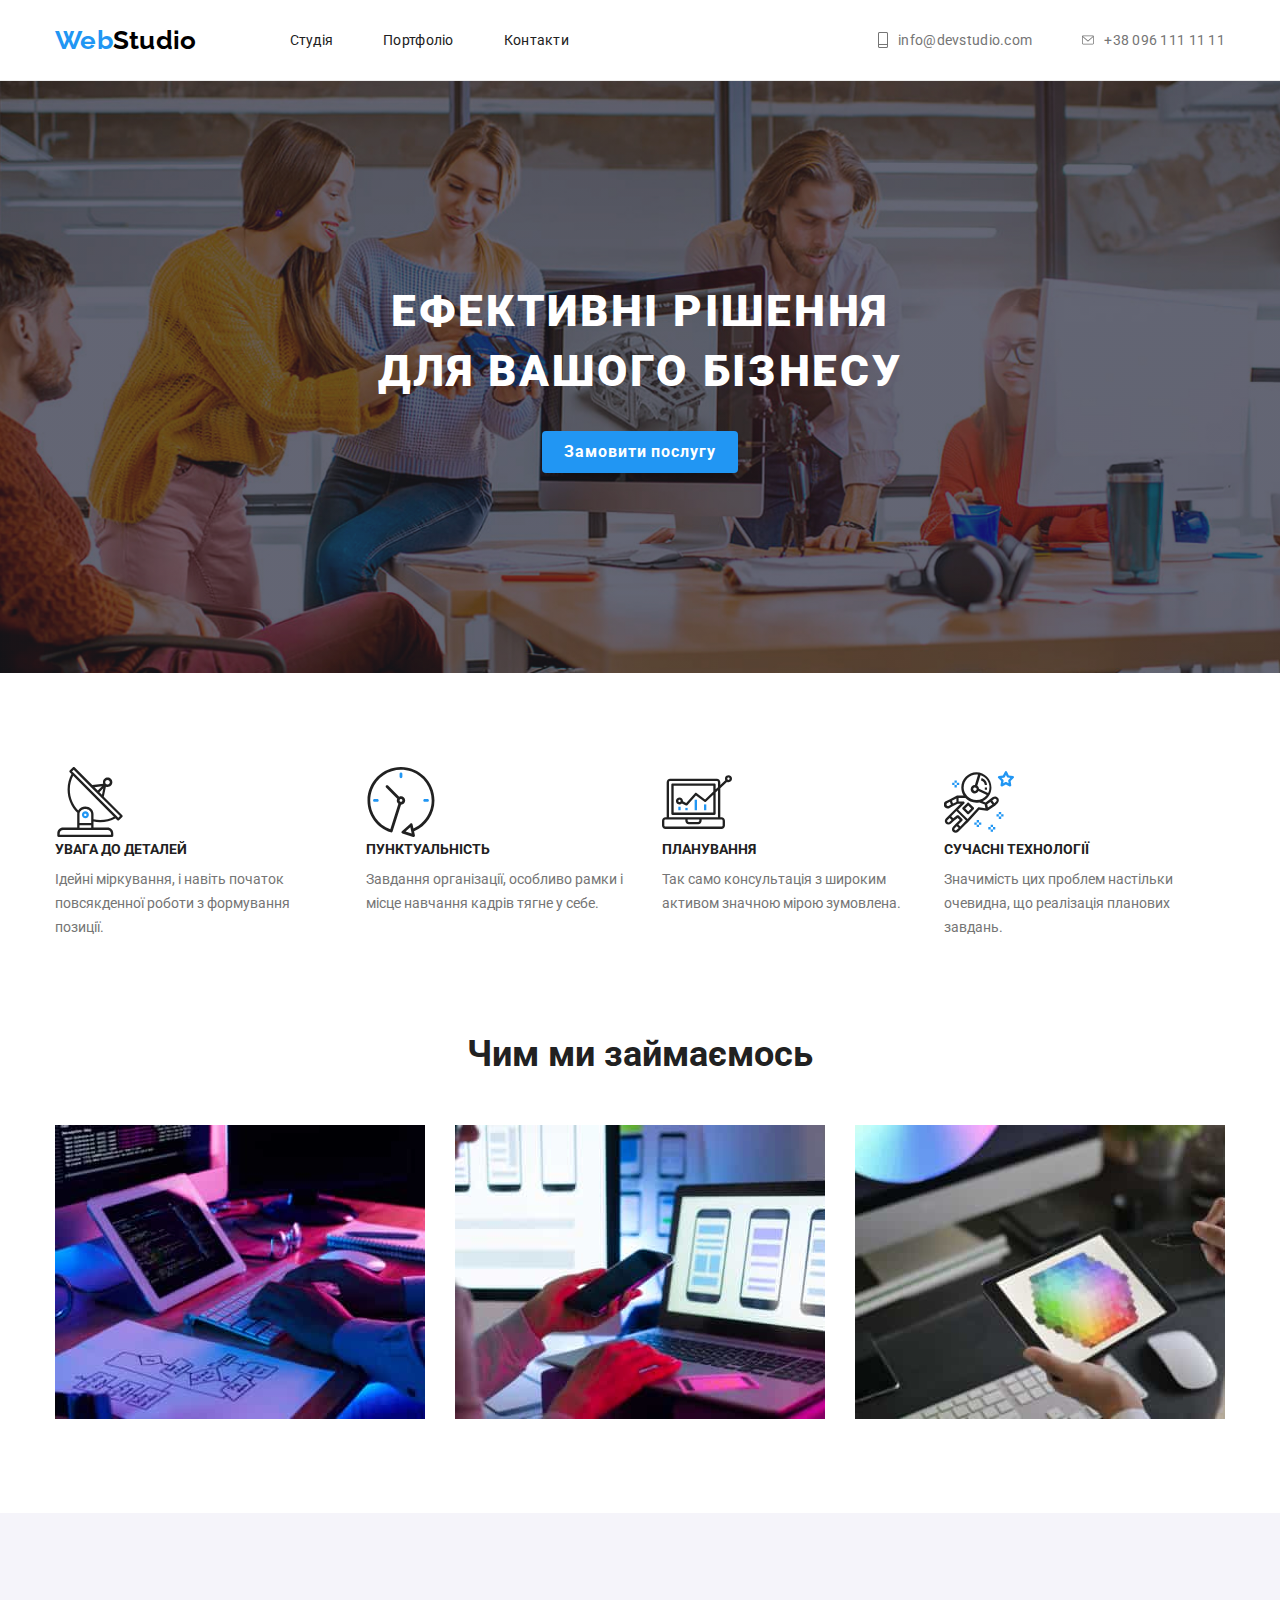
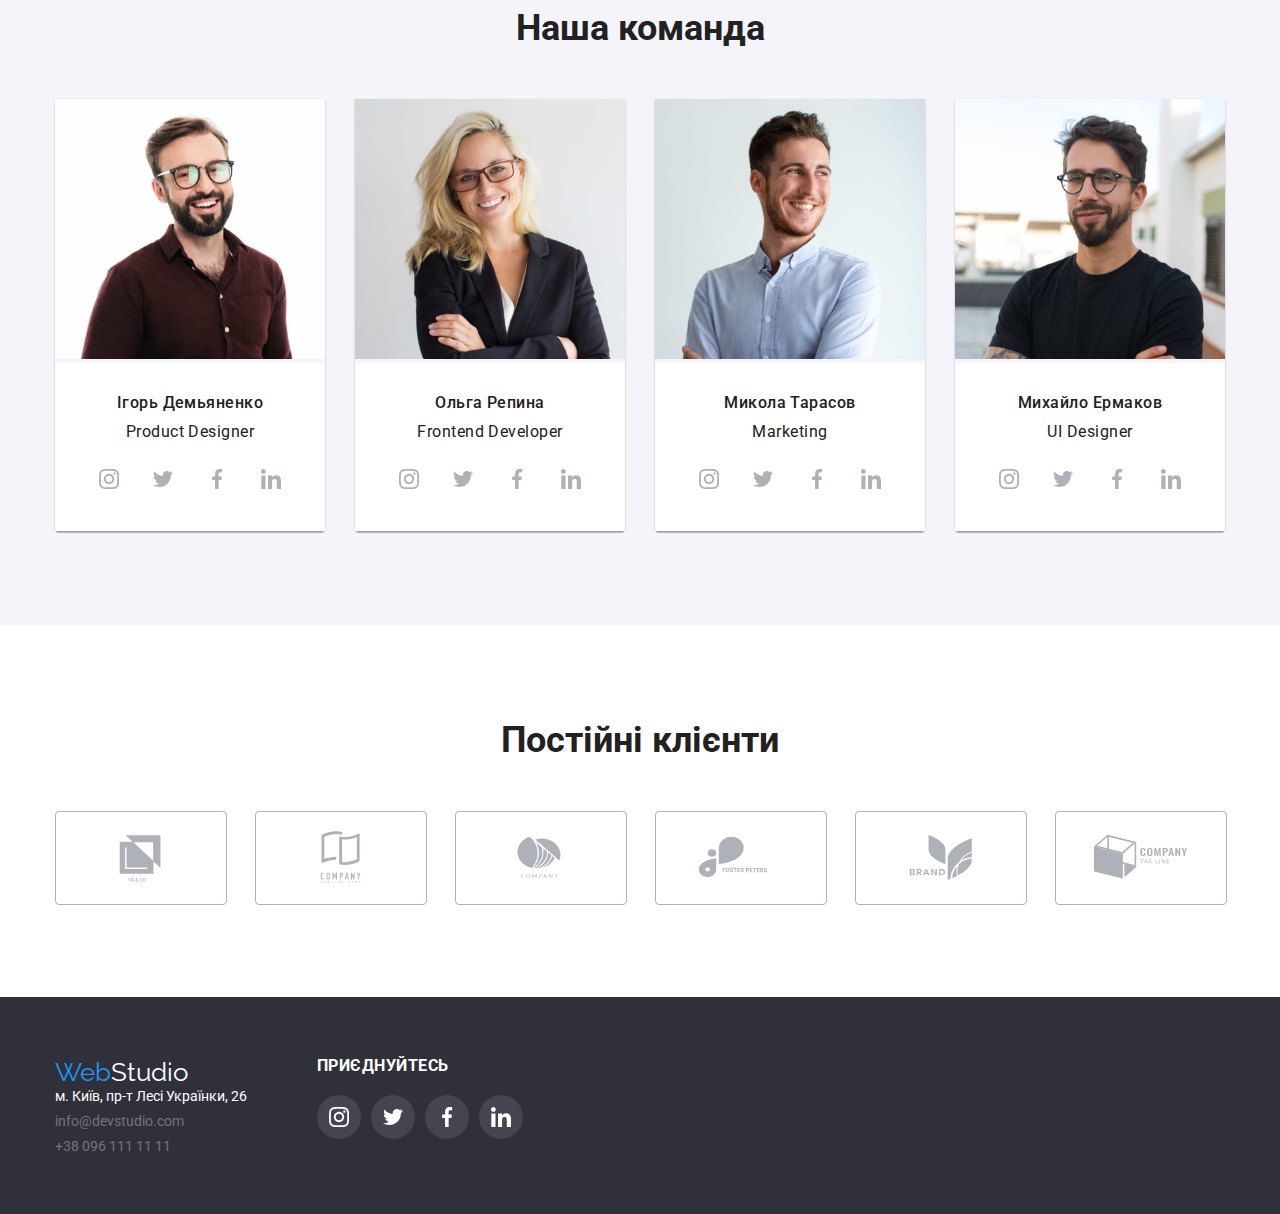
==== index.html @ d32e03ba "firtst commmit" ====
<!DOCTYPE html>
<html lang="uk">

<head>
    <meta charset="UTF-8">
    <meta http-equiv="X-UA-Compatible" content="IE=edge">
    <link rel="preconnect" href="https://fonts.googleapis.com">
    <link rel="preconnect" href="https://fonts.gstatic.com" crossorigin>
    <link
        href="https://fonts.googleapis.com/css2?family=Raleway:wght@700&family=Roboto:wght@400;500;700;900&display=swap"
        rel="stylesheet">
    <link rel="stylesheet" href="css/styles.css">
    <title>Студія</title>
</head>

<body>
    <header class="header">
        <div class="conteiner">
            <div class="header-wrapper">
                <a href="index.html" class="logo"><span>Web</span>Studio</a>
                <nav>
                    <ul class="main-menu">
                        <li class="menu-item">
                            <a href="index.html">Студія</a>
                        </li>
                        <li class="menu-item">
                            <a href="portfolio.html">Портфоліо</a>
                        </li>
                        <li class="menu-item">
                            <a href="">Контакти</a>
                        </li>
                </nav>
                <ul class="link-address-menu">
                    <li class="address-menu-item">
                        <a href="mailto:info@devstudio.com" class="header-contacts-link">
                            <svg width="10px" height="16px" viewBox="0 0 10 16" xmlns="http://www.w3.org/2000/svg"
                                class="header-contacts-icon">
                                <path
                                    d="M8.5 0H1.5C0.672848 0 0 0.672848 0 1.5V14.5C0 15.3272 0.672848 16 1.5 16H8.5C9.32715 16 10 15.3272 10 14.5V1.5C10 0.672848 9.32715 0 8.5 0ZM1.5 1H8.5C8.77588 1 9 1.22412 9 1.5V12H1V1.5C1 1.22412 1.22412 1 1.5 1ZM8.5 15H1.5C1.22412 15 1 14.7759 1 14.5V13H9V14.5C9 14.7759 8.77588 15 8.5 15Z" />
                            </svg>
                            info@devstudio.com</a>
                    </li>
                    <li class="address-menu-item">
                        <a href="tel:+380961111111" class="header-contacts-link">
                            <svg width="12px" height="16px" viewBox="0 0 43 32" xmlns="http://www.w3.org/2000/svg"
                                class="header-contacts-icon">
                                <path
                                    d="M38.667 0h-34.667c-2.133 0-4 1.867-4 4v24c0 2.133 1.867 4 4 4h34.667c2.133 0 4-1.867 4-4v-24c0-2.133-1.867-4-4-4zM38.667 2.667h0.533l-17.867 15.467-17.867-15.467h35.2zM38.667 29.333h-34.667c-0.736 0-1.333-0.597-1.333-1.333v0-22.4l17.867 15.467c0.22 0.166 0.498 0.267 0.8 0.267s0.58-0.1 0.803-0.269l-0.003 0.002 17.867-15.733v22.4c0 0.8-0.533 1.333-1.333 1.333z">
                                </path>
                            </svg>
                            +38 096 111 11 11</a>
                    </li>
                </ul>
            </div>
        </div>
    </header>
    <main>
        <section class="hero">
            <div class="conteiner">
                <h1 class="header-hero">Ефективні рішення <br />для вашого бізнесу</h1>
                <button name="Order" type="button" class="button-hero">Замовити послугу</button>
            </div>
        </section>
        <section class="feature">
            <div class="conteiner">
                <h2 class="feature-head">Наші особливості</h2>
                <ul class="feature-list">
                    <li class="feature-item">
                        <div class="benefits-card-icon">
                            <svg class="benefits-icon" width="70px" height="70px" viewBox="0 0 32 32"
                                xmlns="http://www.w3.org/2000/svg" xmlns:xlink="http://www.w3.org/1999/xlink">
                                <path fill="#212121"
                                    d="M30.766 22.080l-8.457-8.503 0.96-4.571c0.229 0.046 0.457 0.137 0.777 0.137 0.007 0 0.016 0 0.025 0 1.187 0 2.149-0.962 2.149-2.149s-0.962-2.149-2.149-2.149c-1.187 0-2.149 0.962-2.149 2.149 0 0.245 0.041 0.481 0.117 0.701l-0.005-0.015-4.983 0.594-8.091-8.137c-0.091-0.091-0.229-0.137-0.366-0.137s-0.274 0.046-0.366 0.137l-1.509 1.509c-0.229 0.229-0.229 0.549 0 0.777l0.823 0.777c-1.129 2.053-1.794 4.499-1.794 7.1 0 4.161 1.7 7.925 4.444 10.635l0.002 0.002-0.046 0.549v6.217h-6.4c-0.014-0-0.030-0-0.046-0-1.464 0-2.651 1.187-2.651 2.651 0 0 0 0 0 0v-0 1.051c0 0.32 0.274 0.549 0.549 0.549h24.549c0.274 0 0.503-0.229 0.503-0.549v-1.051c0-1.463-1.189-2.651-2.651-2.651h-6.4v-2.743c0.899 0.191 1.932 0.3 2.991 0.3 2.586 0 5.020-0.653 7.146-1.803l-0.080 0.039 0.869 0.823c0.091 0.091 0.229 0.137 0.366 0.137s0.274-0.046 0.366-0.137l1.509-1.509c0.229-0.229 0.229-0.549 0-0.777zM23.314 6.217c0.186-0.169 0.434-0.272 0.706-0.272 0.581 0 1.051 0.471 1.051 1.051 0 0.555-0.431 1.010-0.976 1.049l-0.003 0c-0.021 0.002-0.046 0.002-0.072 0.002-0.581 0-1.051-0.471-1.051-1.051 0-0.309 0.133-0.586 0.345-0.779l0.001-0.001zM22.080 9.737l-0.594 2.926-1.189-1.143 1.783-1.783zM21.486 8.823l-1.92 1.92-1.509-1.509 3.429-0.411zM24 28.8c0.914 0 1.6 0.731 1.6 1.6v0.549h-23.451v-0.549c0-0.914 0.686-1.6 1.6-1.6h20.251zM16.549 26.651v1.097h-5.349v-1.097h5.349zM11.2 25.6v-4.069c0-1.28 1.189-2.331 2.651-2.331 1.509 0 2.697 1.051 2.697 2.331v4.069h-5.349zM17.6 23.909v-2.423c0-1.829-1.691-3.383-3.749-3.383-1.326 0-2.56 0.64-3.246 1.783-2.369-2.481-3.827-5.85-3.827-9.559 0-2.319 0.57-4.505 1.578-6.426l-0.036 0.076 18.606 18.743c-1.816 0.94-3.965 1.492-6.242 1.492-1.093 0-2.157-0.127-3.177-0.367l0.094 0.019zM28.891 23.223l-0.731-0.823-19.566-19.657-0.823-0.686 0.777-0.777 7.909 8 13.257 13.12-0.777 0.777z">
                                </path>
                                <path fill="#2196f3"
                                    d="M13.897 20.251c-0.884 0-1.6 0.716-1.6 1.6s0.716 1.6 1.6 1.6v0c0.884 0 1.6-0.716 1.6-1.6s-0.716-1.6-1.6-1.6v0zM14.263 22.263c-0.101 0.112-0.247 0.183-0.409 0.183-0.303 0-0.549-0.246-0.549-0.549s0.244-0.547 0.546-0.549h0c0.001 0 0.002 0 0.003 0 0.303 0 0.549 0.246 0.549 0.549 0 0.141-0.053 0.269-0.14 0.366l0-0z">
                                </path>
                            </svg>
                        </div>
                        <h3 class="feature-name">Увага до деталей</h3>
                        <p>Ідейні міркування, і навіть початок повсякденної роботи з формування позиції.</p>
                    </li>
                    <li class="feature-item">
                        <div class="benefits-card-icon">
                            <svg class="benefits-icon" width="70px" height="70px" viewBox="0 0 32 32"
                                xmlns="http://www.w3.org/2000/svg" xmlns:xlink="http://www.w3.org/1999/xlink">
                                <path fill="#212121"
                                    d="M31.297 15.301c-0.002-8.452-6.855-15.303-15.308-15.301s-15.303 6.855-15.301 15.308c0.001 6.658 4.307 12.551 10.649 14.576 0.061 0.019 0.124 0.029 0.187 0.029 0.121-0 0.239-0.032 0.342-0.094 0.135-0.080 0.236-0.207 0.283-0.356l3.865-12.25c1.057-0.005 1.909-0.866 1.903-1.923s-0.866-1.909-1.923-1.903c-0.284 0.001-0.565 0.067-0.82 0.191l-5.106-5.107c-0.253-0.245-0.657-0.238-0.902 0.016-0.239 0.247-0.239 0.639 0 0.886l5.103 5.109c-0.392 0.799-0.168 1.764 0.536 2.309l-3.683 11.673c-7.278-2.681-11.004-10.754-8.323-18.032s10.754-11.004 18.032-8.323 11.004 10.754 8.323 18.032c-1.31 3.556-4.001 6.431-7.462 7.973l-0.398-1.874c-0.073-0.344-0.411-0.565-0.756-0.492-0.109 0.023-0.209 0.074-0.292 0.148l-3.837 3.426c-0.263 0.234-0.287 0.637-0.052 0.9 0.076 0.085 0.174 0.149 0.283 0.184l4.899 1.563c0.335 0.108 0.694-0.077 0.802-0.412 0.034-0.106 0.040-0.219 0.017-0.328l-0.391-1.839c5.664-2.388 9.342-7.942 9.329-14.089v0zM15.992 14.664c0.352 0 0.638 0.286 0.638 0.638s-0.286 0.638-0.638 0.638c-0.352 0-0.638-0.285-0.638-0.638s0.285-0.638 0.638-0.638zM18.093 29.528l2.184-1.948 0.603 2.84-2.787-0.892z">
                                </path>
                                <path fill="#2196f3"
                                    d="M15.354 3.185v1.275c0 0.352 0.285 0.638 0.638 0.638s0.638-0.285 0.638-0.638v-1.275c0-0.352-0.286-0.638-0.638-0.638s-0.638 0.286-0.638 0.638z">
                                </path>
                                <path fill="#2196f3"
                                    d="M3.876 14.664c-0.352 0-0.638 0.286-0.638 0.638s0.285 0.638 0.638 0.638h1.275c0.352 0 0.638-0.285 0.638-0.638s-0.285-0.638-0.638-0.638h-1.275z">
                                </path>
                                <path fill="#2196f3"
                                    d="M28.108 15.939c0.352 0 0.638-0.285 0.638-0.638s-0.285-0.638-0.638-0.638h-1.275c-0.352 0-0.638 0.286-0.638 0.638s0.286 0.638 0.638 0.638h1.275z">
                                </path>
                            </svg>
                        </div>
                        <h3 class="feature-name">Пунктуальність</h3>
                        <p>Завдання організації, особливо рамки і місце навчання кадрів тягне у себе.</p>
                    </li>
                    <li class="feature-item">
                        <div class="benefits-card-icon">
                            <svg class="benefits-icon" width="70px" height="70px" viewBox="0 0 32 32"
                                xmlns="http://www.w3.org/2000/svg" xmlns:xlink="http://www.w3.org/1999/xlink">
                                <path fill="#2196f3" d="M14.926 14.965h1.066v4.798h-1.066v-4.797z"></path>
                                <path fill="#2196f3" d="M19.19 17.097h1.066v2.665h-1.066v-2.665z"></path>
                                <path fill="#2196f3" d="M10.661 18.696h1.066v1.066h-1.066v-1.066z"></path>
                                <path fill="#2196f3" d="M7.463 18.163h1.066v1.599h-1.066v-1.599z"></path>
                                <path fill="#212121"
                                    d="M1.599 28.291h25.587c0.883 0 1.599-0.716 1.599-1.599v-2.132c0-0.883-0.716-1.599-1.599-1.599h-0.533v-13.293l3.028-2.868c0.703 0.346 1.553 0.136 2.013-0.499s0.396-1.508-0.152-2.068-1.42-0.644-2.065-0.198c-0.644 0.446-0.873 1.292-0.542 2.002l-2.281 2.163v-1.23c0-0.883-0.716-1.599-1.599-1.599h-21.322c-0.883 0-1.599 0.716-1.599 1.599v15.992h-0.533c-0.883 0-1.599 0.716-1.599 1.599v2.132c0 0.883 0.716 1.599 1.599 1.599zM30.384 4.837c0.294 0 0.533 0.239 0.533 0.533s-0.239 0.533-0.533 0.533c-0.294 0-0.533-0.239-0.533-0.533s0.239-0.533 0.533-0.533zM3.198 6.969c0-0.294 0.239-0.533 0.533-0.533h21.322c0.294 0 0.533 0.239 0.533 0.533v2.239l-1.066 1.013v-2.186c0-0.294-0.239-0.533-0.533-0.533h-19.19c-0.294 0-0.533 0.239-0.533 0.533v13.326c0 0.294 0.239 0.533 0.533 0.533h19.19c0.294 0 0.533-0.239 0.533-0.533v-9.674l1.066-1.010v12.284h-22.388v-15.992zM7.996 13.899c-0.721-0.002-1.354 0.478-1.546 1.174s0.105 1.433 0.725 1.801c0.62 0.368 1.41 0.276 1.928-0.226l1.853 0.93c0.215 0.108 0.476 0.057 0.636-0.123l3.939-4.431 3.872 2.901c0.208 0.156 0.498 0.139 0.686-0.039l3.365-3.188v8.131h-18.124v-12.26h18.124v2.66l-3.771 3.572-3.904-2.927c-0.222-0.166-0.534-0.135-0.718 0.072l-3.993 4.493-1.493-0.746c0.011-0.064 0.018-0.129 0.020-0.193 0-0.883-0.716-1.599-1.599-1.599zM8.529 15.498c0 0.294-0.239 0.533-0.533 0.533s-0.533-0.239-0.533-0.533c0-0.294 0.239-0.533 0.533-0.533s0.533 0.239 0.533 0.533zM11.727 24.027h5.331v0.533c0 0.294-0.239 0.533-0.533 0.533h-4.264c-0.294 0-0.533-0.239-0.533-0.533v-0.533zM1.066 24.56c0-0.294 0.239-0.533 0.533-0.533h9.062v0.533c0 0.883 0.716 1.599 1.599 1.599h4.264c0.883 0 1.599-0.716 1.599-1.599v-0.533h9.062c0.294 0 0.533 0.239 0.533 0.533v2.132c0 0.294-0.239 0.533-0.533 0.533h-25.587c-0.294 0-0.533-0.239-0.533-0.533v-2.132z">
                                </path>
                            </svg>
                        </div>
                        <h3 class="feature-name">Планування</h3>
                        <p>Так само консультація з широким активом значною мірою зумовлена.</p>
                    </li>
                    <li calss="feature-item">
                        <div class="benefits-card-icon">
                            <svg class="benefits-icon" width="70px" height="70px" viewBox="0 0 32 32"
                                xmlns="http://www.w3.org/2000/svg" xmlns:xlink="http://www.w3.org/1999/xlink">
                                <path fill="#2196f3"
                                    d="M32 4.526c-0.091-0.183-0.274-0.32-0.457-0.366l-1.92-0.274-0.823-1.737c-0.183-0.366-0.777-0.366-0.96 0l-0.914 1.737-1.829 0.274c-0.265 0.042-0.465 0.269-0.465 0.542 0 0.144 0.055 0.275 0.146 0.372l-0-0 1.371 1.371-0.32 1.874c-0.002 0.015-0.002 0.033-0.002 0.051 0 0.303 0.246 0.549 0.549 0.549 0.084 0 0.163-0.019 0.234-0.052l-0.003 0.001 1.691-0.914 1.691 0.914c0.068 0.032 0.147 0.051 0.231 0.051 0.303 0 0.549-0.246 0.549-0.549 0-0.018-0.001-0.036-0.003-0.053l0 0.002-0.32-1.92 1.371-1.371c0.183-0.091 0.229-0.32 0.137-0.503zM29.531 5.851c-0.137 0.137-0.183 0.32-0.183 0.457l0.183 1.143-1.006-0.549c-0.067-0.032-0.146-0.050-0.229-0.050s-0.162 0.018-0.232 0.051l0.003-0.001-1.006 0.549 0.183-1.143c0-0.137 0-0.32-0.137-0.457l-0.823-0.777 1.097-0.183c0.183 0 0.32-0.137 0.457-0.274l0.457-1.006 0.503 0.96c0.091 0.137 0.229 0.274 0.411 0.274l1.097 0.183-0.777 0.777zM26.149 20.526h-1.097v1.051h1.097v-1.006zM26.149 22.674h-1.097v1.051h1.097v-1.051zM27.2 21.577h-1.051v1.097h1.051v-1.097zM25.051 21.577h-1.051v1.097h1.051v-1.097zM22.4 26.377h-1.051v1.097h1.051v-1.097zM22.4 28.526h-1.051v1.051h1.051v-1.051zM23.451 27.429h-1.051v1.097h1.051v-1.097zM21.349 27.429h-1.097v1.097h1.097v-1.097zM16 24.229h-1.051v1.097h1.051v-1.097zM16 26.377h-1.051v1.097h1.051v-1.097zM17.051 25.326h-1.051v1.051h1.051v-1.051zM14.949 25.326h-1.097v1.051h1.097v-1.051zM5.851 6.126h-1.051v1.051h1.051v-1.051zM5.851 8.229h-1.051v1.097h1.051v-1.097z">
                                </path>
                                <path fill="#2196f3"
                                    d="M6.949 7.177h-1.097v1.097h1.097v-1.097zM4.8 7.177h-1.051v1.097h1.051v-1.097z">
                                </path>
                                <path fill="#212121"
                                    d="M24.686 14.171c-0.266-0.377-0.668-0.643-1.132-0.73l-0.011-0.002c-0.457-0.046-0.96 0.091-1.371 0.366l-1.234 0.96-1.92 1.417-1.371-0.549c2.403-1.128 4.037-3.528 4.037-6.309 0-3.81-3.067-6.904-6.867-6.948l-0.004-0c-3.818 0.025-6.904 3.127-6.904 6.948 0 1.392 0.409 2.689 1.114 3.776l-0.016-0.027h-3.063l-3.2 1.646-1.92 0.914h-0.091c-0.524 0.317-0.869 0.884-0.869 1.531 0 0.985 0.799 1.784 1.784 1.784 0.338 0 0.653-0.094 0.922-0.257l-0.008 0.004 1.371-0.731 2.286-1.143h1.371l-5.394 5.349-1.371 1.371c-0.286 0.296-0.462 0.699-0.462 1.143s0.176 0.847 0.462 1.143l-0-0c0.3 0.313 0.722 0.507 1.189 0.507s0.889-0.194 1.188-0.507l0.001-0.001 1.371-1.28 1.691-1.28 0.914 0.914-1.783 1.737-1.28 1.371c-0.299 0.298-0.484 0.71-0.484 1.166s0.185 0.868 0.484 1.166l0 0c0.305 0.302 0.725 0.488 1.189 0.488s0.883-0.186 1.189-0.488l3.428-3.428 1.006-0.96 5.166-5.714 3.474 0.503c0.041 0.012 0.088 0.019 0.137 0.019s0.096-0.007 0.141-0.020l-0.004 0.001 0.046-0.046h0.046l3.2-2.149 0.046-0.046h0.046l1.28-1.234c0.345-0.326 0.559-0.786 0.559-1.297 0-0.388-0.124-0.747-0.334-1.040l0.004 0.005zM2.194 17.783c-0.183 0.091-0.366 0.091-0.594 0-0.264-0.114-0.445-0.373-0.445-0.673 0-0.225 0.101-0.426 0.261-0.56l0.001-0.001 1.28-0.64 0.32 0.914 0.137 0.457-0.96 0.457zM5.669 15.954l-1.554 0.777-0.274-0.731-0.183-0.549 2.011-1.006v1.554zM20.754 9.326c0 0.914-0.183 1.783-0.594 2.56l-4.16-1.92c-0.041-0.569-0.336-1.061-0.771-1.368l-0.006-0.004 1.463-4.846c2.377 0.731 4.114 2.971 4.114 5.577zM9.006 9.326c0.032-3.232 2.66-5.841 5.897-5.841 0.226 0 0.448 0.013 0.667 0.037l-0.027-0.002-1.417 4.709c-0.027-0.001-0.059-0.002-0.091-0.002-1.010 0-1.829 0.819-1.829 1.829 0 0.001 0 0.002 0 0.002v-0c-0.013 0.081-0.020 0.175-0.020 0.271 0 1.010 0.819 1.829 1.829 1.829 0.779 0 1.444-0.487 1.707-1.172l0.004-0.012 3.84 1.783c-1.088 1.432-2.791 2.347-4.709 2.347-3.23 0-5.854-2.597-5.897-5.818l-0-0.004zM14.949 10.103c0 0.457-0.366 0.823-0.823 0.823s-0.777-0.366-0.777-0.823 0.32-0.777 0.777-0.777 0.823 0.366 0.823 0.777zM2.514 25.189c-0.229 0.183-0.64 0.183-0.869 0-0.131-0.11-0.215-0.274-0.215-0.457s0.083-0.347 0.214-0.456l0.001-0.001 0.96-0.914 0.869 0.823-1.006 0.96zM5.714 28.846c-0.229 0.274-0.594 0.274-0.823 0-0.102-0.107-0.165-0.252-0.165-0.411s0.063-0.305 0.166-0.412l0.914-0.914 0.457 0.366 0.457 0.457-1.006 0.914zM9.189 25.417l-1.737 1.737-0.457-0.366-0.411-0.457 1.783-1.783 0.091-0.137v-0.183l0.046-0.091v-0.183l-0.137-0.137v-0.046l-1.6-1.6h-0.091l-0.091-0.091h-0.091l-0.091-0.046h-0.183l-0.091 0.046h-0.183l-1.737 1.371-0.914-0.914 2.377-2.377 4.389 4.297-0.914 0.914zM16.046 18.377h-0.046c-0.019-0.002-0.040-0.004-0.062-0.004-0.136 0-0.259 0.054-0.349 0.141l0-0v0.046l-4.8 5.211-4.343-4.251 2.834-2.834c0.088-0.097 0.141-0.226 0.141-0.367 0-0.288-0.222-0.525-0.505-0.547l-0.002-0h-2.24v-1.6h3.109c1.266 1.312 3.039 2.127 5.003 2.127 0.445 0 0.881-0.042 1.303-0.122l-0.043 0.007 0.137 0.091 2.423 0.914 0.137 0.777 0.183 0.914-2.971-0.457zM20.069 18.56l-0.32-1.554 1.463-1.051 0.366 0.457 0.549 0.777-2.057 1.371zM23.817 15.726l-0.823 0.823-0.914-1.28 0.823-0.594c0.137-0.137 0.32-0.183 0.503-0.183 0.372 0.037 0.661 0.349 0.661 0.728 0 0.197-0.078 0.375-0.204 0.507l0-0z">
                                </path>
                                <path fill="#212121"
                                    d="M13.623 18.56l-2.194-2.149c-0.229-0.229-0.549-0.229-0.777 0l-2.149 2.149c-0.087 0.097-0.14 0.225-0.14 0.366s0.053 0.269 0.14 0.366l-0-0 2.149 2.149c0.099 0.1 0.237 0.161 0.389 0.161s0.289-0.062 0.389-0.161v0l2.149-2.149c0.087-0.097 0.14-0.225 0.14-0.366s-0.053-0.269-0.14-0.366l0 0zM11.063 20.297l-1.371-1.371 1.371-1.371 1.371 1.371-1.371 1.371zM17.143 5.029l-0.229 1.097c0.046 0 1.737 0.457 1.737 2.149h1.006c0-2.057-1.646-2.971-2.56-3.2zM19.703 9.326h-1.051v1.051h1.006v-1.051z">
                                </path>
                            </svg>
                        </div>
                        <h3 class="feature-name">Сучасні технології</h3>
                        <p>Значимість цих проблем настільки очевидна, що реалізація планових завдань.</p>
                    </li>
                </ul>
            </div>
        </section>
        <section class="services">
            <div class="conteiner">
                <h2 class="services-logo">Чим ми займаємось</h2>
                <ul class="list-services">
                    <li class="services-item">
                        <img src="images/coding.jpg" alt="Робота з кодом" />
                    </li>
                    <li class="services-item">
                        <img src="images/adaptation.jpg" alt="Дизайн сторінки для телефону" />
                    </li>
                    <li class="services-item">
                        <img src="images/color_choice.jpg" alt="Кольорова заливка" />
                    </li>
                </ul>
            </div>
        </section>

        <section class="command">
            <div class="conteiner">
                <h2 class="command-title">Наша команда</h2>
                <ul class="command-list">
                    <li class="command-item">
                        <img src="images/igor_demianchenko.jpg" alt="Ігорь Демьяненко" width="270px" height="260px" />
                        <div class="command-wrapper">
                            <h3 class="team-title">Ігорь Демьяненко</h3>
                            <p class="team-specialist">Product Designer</p>
                            <ul class="social-list">
                                <li class="social-item">
                                    <a href="instagram" class="social-link-icon">
                                        <svg class="social-icon" width="20px" height="20px" viewBox="0 0 32 32">
                                            <path
                                                d="M31.969 9.408c-0.075-1.7-0.35-2.869-0.744-3.882-0.406-1.075-1.032-2.038-1.851-2.838-0.8-0.813-1.769-1.444-2.832-1.844-1.019-0.394-2.182-0.669-3.882-0.744-1.713-0.081-2.257-0.1-6.601-0.1s-4.888 0.019-6.595 0.094c-1.7 0.075-2.869 0.35-3.882 0.744-1.075 0.406-2.038 1.031-2.838 1.85-0.813 0.8-1.444 1.769-1.844 2.832-0.394 1.019-0.669 2.182-0.744 3.882-0.081 1.713-0.1 2.257-0.1 6.601s0.019 4.888 0.094 6.595c0.075 1.7 0.35 2.869 0.744 3.882 0.406 1.075 1.038 2.038 1.85 2.838 0.8 0.813 1.769 1.444 2.832 1.844 1.019 0.394 2.182 0.669 3.882 0.744 1.706 0.075 2.25 0.094 6.595 0.094s4.888-0.019 6.595-0.094c1.7-0.075 2.869-0.35 3.882-0.744 2.151-0.832 3.851-2.532 4.682-4.682 0.394-1.019 0.669-2.182 0.744-3.882 0.075-1.707 0.094-2.251 0.094-6.595s-0.006-4.888-0.081-6.595zM29.087 22.473c-0.069 1.563-0.331 2.407-0.55 2.969-0.538 1.394-1.644 2.5-3.038 3.038-0.563 0.219-1.413 0.481-2.969 0.55-1.688 0.075-2.194 0.094-6.464 0.094s-4.782-0.019-6.464-0.094c-1.563-0.069-2.407-0.331-2.969-0.55-0.694-0.256-1.325-0.663-1.838-1.194-0.531-0.519-0.938-1.144-1.194-1.838-0.219-0.563-0.481-1.413-0.55-2.969-0.075-1.688-0.094-2.194-0.094-6.464s0.019-4.782 0.094-6.464c0.069-1.563 0.331-2.407 0.55-2.969 0.256-0.694 0.663-1.325 1.2-1.838 0.519-0.531 1.144-0.938 1.838-1.194 0.563-0.219 1.413-0.481 2.969-0.55 1.688-0.075 2.194-0.094 6.464-0.094 4.276 0 4.782 0.019 6.464 0.094 1.563 0.069 2.407 0.331 2.969 0.55 0.694 0.256 1.325 0.662 1.838 1.194 0.531 0.519 0.938 1.144 1.194 1.838 0.219 0.563 0.481 1.413 0.55 2.969 0.075 1.688 0.094 2.194 0.094 6.464s-0.019 4.77-0.094 6.458z">
                                            </path>
                                            <path
                                                d="M16.059 7.783c-4.538 0-8.22 3.682-8.22 8.22s3.682 8.22 8.22 8.22c4.539 0 8.22-3.682 8.22-8.22s-3.682-8.22-8.22-8.22zM16.059 21.335c-2.944 0-5.332-2.388-5.332-5.332s2.388-5.332 5.332-5.332c2.944 0 5.332 2.388 5.332 5.332s-2.388 5.332-5.332 5.332z">
                                            </path>
                                            <path
                                                d="M26.524 7.458c0 1.060-0.859 1.919-1.919 1.919s-1.919-0.859-1.919-1.919c0-1.060 0.859-1.919 1.919-1.919s1.919 0.859 1.919 1.919z">
                                            </path>
                                        </svg>
                                    </a>
                                </li>

                                <li class="social-item">
                                    <a href="twitter" class="social-link-icon">
                                        <svg class="social-icon" width="20px" height="20px" viewBox="0 0 32 32">
                                            <path
                                                d="M32 6.080c-1.12 0.48-2.4 0.8-3.84 0.96 1.347-0.785 2.365-2.010 2.867-3.475l0.013-0.045c-1.28 0.8-2.56 1.28-4.16 1.6-1.201-1.288-2.908-2.091-4.803-2.091-3.623 0-6.56 2.937-6.56 6.56 0 0.515 0.059 1.015 0.171 1.496l-0.009-0.044c-5.44-0.32-10.24-2.88-13.44-6.88-0.562 0.947-0.894 2.088-0.894 3.307 0 2.289 1.173 4.305 2.95 5.478l0.025 0.015c-1.117-0.011-2.163-0.306-3.072-0.817l0.032 0.017c0 3.2 2.24 5.92 5.28 6.4-0.553 0.173-1.188 0.272-1.847 0.272-0.422 0-0.835-0.041-1.234-0.119l0.040 0.007c0.96 2.72 3.2 4.64 6.24 4.64-2.212 1.759-5.047 2.822-8.129 2.822-0.575 0-1.141-0.037-1.697-0.109l0.066 0.007c2.88 1.92 6.4 2.72 10.080 2.72 0.003 0 0.007 0 0.011 0 10.25 0 18.56-8.31 18.56-18.56 0-0.225-0.004-0.449-0.012-0.672l0.001 0.032c1.44-0.96 2.4-2.080 3.36-3.36z">
                                            </path>
                                        </svg>
                                    </a>
                                </li>

                                <li class="social-item">
                                    <a href="facebook" class="social-link-icon">
                                        <svg class="social-icon" width="20px" height="20px" , viewBox="0 0 32 32">
                                            <path
                                                d="M21.329 5.313h2.921v-5.088c-0.504-0.069-2.237-0.225-4.256-0.225-4.212 0-7.097 2.649-7.097 7.519v4.481h-4.648v5.688h4.648v14.312h5.699v-14.311h4.46l0.708-5.688h-5.169v-3.919c0.001-1.644 0.444-2.769 2.735-2.769z">
                                            </path>
                                        </svg>
                                    </a>
                                </li>
                                <li class="social-item">
                                    <a href="" class="social-link-icon">
                                        <svg class="social-icon" width="20px" height="20px" , viewBox="0 0 32 32">
                                            <path
                                                d="M32 32v-11.68c0-5.76-1.28-10.24-8-10.24-3.2 0-5.28 1.76-6.24 3.52v-3.040h-6.56v21.44h6.56v-10.56c0-2.88 0.48-5.44 4-5.44 3.36 0 3.52 3.2 3.52 5.6v10.4h6.72zM0.48 10.56h6.72v21.44h-6.72v-21.44zM3.84 0c-2.080 0-3.84 1.6-3.84 3.84 0 2.080 1.6 3.84 3.84 3.84 2.121 0 3.84-1.719 3.84-3.84s-1.719-3.84-3.84-3.84v0z">
                                            </path>
                                        </svg>
                                    </a>
                                </li>
                            </ul>
                        </div>
                    </li>
                    <li class="command-item">
                        <img src="images/olga_repina.jpg" alt="Ольга Репина" width="270px" height="260px" />
                        <div class="command-wrapper">
                            <h3 class="team-title">Ольга Репина</h3>
                            <p class="team-specialist">Frontend Developer</p>
                            <ul class="social-list">
                                <li class="social-item">
                                    <a href="instagram" class="social-link-icon">
                                        <svg class="social-icon" width="20px" height="20px" viewBox="0 0 32 32">
                                            <path
                                                d="M31.969 9.408c-0.075-1.7-0.35-2.869-0.744-3.882-0.406-1.075-1.032-2.038-1.851-2.838-0.8-0.813-1.769-1.444-2.832-1.844-1.019-0.394-2.182-0.669-3.882-0.744-1.713-0.081-2.257-0.1-6.601-0.1s-4.888 0.019-6.595 0.094c-1.7 0.075-2.869 0.35-3.882 0.744-1.075 0.406-2.038 1.031-2.838 1.85-0.813 0.8-1.444 1.769-1.844 2.832-0.394 1.019-0.669 2.182-0.744 3.882-0.081 1.713-0.1 2.257-0.1 6.601s0.019 4.888 0.094 6.595c0.075 1.7 0.35 2.869 0.744 3.882 0.406 1.075 1.038 2.038 1.85 2.838 0.8 0.813 1.769 1.444 2.832 1.844 1.019 0.394 2.182 0.669 3.882 0.744 1.706 0.075 2.25 0.094 6.595 0.094s4.888-0.019 6.595-0.094c1.7-0.075 2.869-0.35 3.882-0.744 2.151-0.832 3.851-2.532 4.682-4.682 0.394-1.019 0.669-2.182 0.744-3.882 0.075-1.707 0.094-2.251 0.094-6.595s-0.006-4.888-0.081-6.595zM29.087 22.473c-0.069 1.563-0.331 2.407-0.55 2.969-0.538 1.394-1.644 2.5-3.038 3.038-0.563 0.219-1.413 0.481-2.969 0.55-1.688 0.075-2.194 0.094-6.464 0.094s-4.782-0.019-6.464-0.094c-1.563-0.069-2.407-0.331-2.969-0.55-0.694-0.256-1.325-0.663-1.838-1.194-0.531-0.519-0.938-1.144-1.194-1.838-0.219-0.563-0.481-1.413-0.55-2.969-0.075-1.688-0.094-2.194-0.094-6.464s0.019-4.782 0.094-6.464c0.069-1.563 0.331-2.407 0.55-2.969 0.256-0.694 0.663-1.325 1.2-1.838 0.519-0.531 1.144-0.938 1.838-1.194 0.563-0.219 1.413-0.481 2.969-0.55 1.688-0.075 2.194-0.094 6.464-0.094 4.276 0 4.782 0.019 6.464 0.094 1.563 0.069 2.407 0.331 2.969 0.55 0.694 0.256 1.325 0.662 1.838 1.194 0.531 0.519 0.938 1.144 1.194 1.838 0.219 0.563 0.481 1.413 0.55 2.969 0.075 1.688 0.094 2.194 0.094 6.464s-0.019 4.77-0.094 6.458z">
                                            </path>
                                            <path
                                                d="M16.059 7.783c-4.538 0-8.22 3.682-8.22 8.22s3.682 8.22 8.22 8.22c4.539 0 8.22-3.682 8.22-8.22s-3.682-8.22-8.22-8.22zM16.059 21.335c-2.944 0-5.332-2.388-5.332-5.332s2.388-5.332 5.332-5.332c2.944 0 5.332 2.388 5.332 5.332s-2.388 5.332-5.332 5.332z">
                                            </path>
                                            <path
                                                d="M26.524 7.458c0 1.060-0.859 1.919-1.919 1.919s-1.919-0.859-1.919-1.919c0-1.060 0.859-1.919 1.919-1.919s1.919 0.859 1.919 1.919z">
                                            </path>
                                        </svg>
                                    </a>
                                </li>

                                <li class="social-item">
                                    <a href="twitter" class="social-link-icon">
                                        <svg class="social-icon" width="20px" height="20px" viewBox="0 0 32 32">
                                            <path
                                                d="M32 6.080c-1.12 0.48-2.4 0.8-3.84 0.96 1.347-0.785 2.365-2.010 2.867-3.475l0.013-0.045c-1.28 0.8-2.56 1.28-4.16 1.6-1.201-1.288-2.908-2.091-4.803-2.091-3.623 0-6.56 2.937-6.56 6.56 0 0.515 0.059 1.015 0.171 1.496l-0.009-0.044c-5.44-0.32-10.24-2.88-13.44-6.88-0.562 0.947-0.894 2.088-0.894 3.307 0 2.289 1.173 4.305 2.95 5.478l0.025 0.015c-1.117-0.011-2.163-0.306-3.072-0.817l0.032 0.017c0 3.2 2.24 5.92 5.28 6.4-0.553 0.173-1.188 0.272-1.847 0.272-0.422 0-0.835-0.041-1.234-0.119l0.040 0.007c0.96 2.72 3.2 4.64 6.24 4.64-2.212 1.759-5.047 2.822-8.129 2.822-0.575 0-1.141-0.037-1.697-0.109l0.066 0.007c2.88 1.92 6.4 2.72 10.080 2.72 0.003 0 0.007 0 0.011 0 10.25 0 18.56-8.31 18.56-18.56 0-0.225-0.004-0.449-0.012-0.672l0.001 0.032c1.44-0.96 2.4-2.080 3.36-3.36z">
                                            </path>
                                        </svg>
                                    </a>
                                </li>

                                <li class="social-item">
                                    <a href="facebook" class="social-link-icon">
                                        <svg class="social-icon" width="20px" height="20px" , viewBox="0 0 32 32">
                                            <path
                                                d="M21.329 5.313h2.921v-5.088c-0.504-0.069-2.237-0.225-4.256-0.225-4.212 0-7.097 2.649-7.097 7.519v4.481h-4.648v5.688h4.648v14.312h5.699v-14.311h4.46l0.708-5.688h-5.169v-3.919c0.001-1.644 0.444-2.769 2.735-2.769z">
                                            </path>
                                        </svg>
                                    </a>
                                <li class="social-item">
                                    <a href="" class="social-link-icon">
                                        <svg class="social-icon" width="20px" height="20px" , viewBox="0 0 32 32">
                                            <path
                                                d="M32 32v-11.68c0-5.76-1.28-10.24-8-10.24-3.2 0-5.28 1.76-6.24 3.52v-3.040h-6.56v21.44h6.56v-10.56c0-2.88 0.48-5.44 4-5.44 3.36 0 3.52 3.2 3.52 5.6v10.4h6.72zM0.48 10.56h6.72v21.44h-6.72v-21.44zM3.84 0c-2.080 0-3.84 1.6-3.84 3.84 0 2.080 1.6 3.84 3.84 3.84 2.121 0 3.84-1.719 3.84-3.84s-1.719-3.84-3.84-3.84v0z">
                                            </path>
                                        </svg>
                                    </a>
                                </li>
                            </ul>
                        </div>
                    </li>
                    <li class="command-item">
                        <img src="images/mikola_tarasov.jpg" alt="Микола Тарасов" width="270px" height="260px" />
                        <div class="command-wrapper">
                            <h3 class="team-title">Микола Тарасов</h3>
                            <p class="team-specialist">Marketing</p>
                            <ul class="social-list">
                                <li class="social-item">
                                    <a href="instagram" class="social-link-icon">
                                        <svg class="social-icon" width="20px" height="20px" viewBox="0 0 32 32">
                                            <path
                                                d="M31.969 9.408c-0.075-1.7-0.35-2.869-0.744-3.882-0.406-1.075-1.032-2.038-1.851-2.838-0.8-0.813-1.769-1.444-2.832-1.844-1.019-0.394-2.182-0.669-3.882-0.744-1.713-0.081-2.257-0.1-6.601-0.1s-4.888 0.019-6.595 0.094c-1.7 0.075-2.869 0.35-3.882 0.744-1.075 0.406-2.038 1.031-2.838 1.85-0.813 0.8-1.444 1.769-1.844 2.832-0.394 1.019-0.669 2.182-0.744 3.882-0.081 1.713-0.1 2.257-0.1 6.601s0.019 4.888 0.094 6.595c0.075 1.7 0.35 2.869 0.744 3.882 0.406 1.075 1.038 2.038 1.85 2.838 0.8 0.813 1.769 1.444 2.832 1.844 1.019 0.394 2.182 0.669 3.882 0.744 1.706 0.075 2.25 0.094 6.595 0.094s4.888-0.019 6.595-0.094c1.7-0.075 2.869-0.35 3.882-0.744 2.151-0.832 3.851-2.532 4.682-4.682 0.394-1.019 0.669-2.182 0.744-3.882 0.075-1.707 0.094-2.251 0.094-6.595s-0.006-4.888-0.081-6.595zM29.087 22.473c-0.069 1.563-0.331 2.407-0.55 2.969-0.538 1.394-1.644 2.5-3.038 3.038-0.563 0.219-1.413 0.481-2.969 0.55-1.688 0.075-2.194 0.094-6.464 0.094s-4.782-0.019-6.464-0.094c-1.563-0.069-2.407-0.331-2.969-0.55-0.694-0.256-1.325-0.663-1.838-1.194-0.531-0.519-0.938-1.144-1.194-1.838-0.219-0.563-0.481-1.413-0.55-2.969-0.075-1.688-0.094-2.194-0.094-6.464s0.019-4.782 0.094-6.464c0.069-1.563 0.331-2.407 0.55-2.969 0.256-0.694 0.663-1.325 1.2-1.838 0.519-0.531 1.144-0.938 1.838-1.194 0.563-0.219 1.413-0.481 2.969-0.55 1.688-0.075 2.194-0.094 6.464-0.094 4.276 0 4.782 0.019 6.464 0.094 1.563 0.069 2.407 0.331 2.969 0.55 0.694 0.256 1.325 0.662 1.838 1.194 0.531 0.519 0.938 1.144 1.194 1.838 0.219 0.563 0.481 1.413 0.55 2.969 0.075 1.688 0.094 2.194 0.094 6.464s-0.019 4.77-0.094 6.458z">
                                            </path>
                                            <path
                                                d="M16.059 7.783c-4.538 0-8.22 3.682-8.22 8.22s3.682 8.22 8.22 8.22c4.539 0 8.22-3.682 8.22-8.22s-3.682-8.22-8.22-8.22zM16.059 21.335c-2.944 0-5.332-2.388-5.332-5.332s2.388-5.332 5.332-5.332c2.944 0 5.332 2.388 5.332 5.332s-2.388 5.332-5.332 5.332z">
                                            </path>
                                            <path
                                                d="M26.524 7.458c0 1.060-0.859 1.919-1.919 1.919s-1.919-0.859-1.919-1.919c0-1.060 0.859-1.919 1.919-1.919s1.919 0.859 1.919 1.919z">
                                            </path>
                                        </svg>
                                    </a>
                                </li>

                                <li class="social-item">
                                    <a href="twitter" class="social-link-icon">
                                        <svg class="social-icon" width="20px" height="20px" viewBox="0 0 32 32">
                                            <path
                                                d="M32 6.080c-1.12 0.48-2.4 0.8-3.84 0.96 1.347-0.785 2.365-2.010 2.867-3.475l0.013-0.045c-1.28 0.8-2.56 1.28-4.16 1.6-1.201-1.288-2.908-2.091-4.803-2.091-3.623 0-6.56 2.937-6.56 6.56 0 0.515 0.059 1.015 0.171 1.496l-0.009-0.044c-5.44-0.32-10.24-2.88-13.44-6.88-0.562 0.947-0.894 2.088-0.894 3.307 0 2.289 1.173 4.305 2.95 5.478l0.025 0.015c-1.117-0.011-2.163-0.306-3.072-0.817l0.032 0.017c0 3.2 2.24 5.92 5.28 6.4-0.553 0.173-1.188 0.272-1.847 0.272-0.422 0-0.835-0.041-1.234-0.119l0.040 0.007c0.96 2.72 3.2 4.64 6.24 4.64-2.212 1.759-5.047 2.822-8.129 2.822-0.575 0-1.141-0.037-1.697-0.109l0.066 0.007c2.88 1.92 6.4 2.72 10.080 2.72 0.003 0 0.007 0 0.011 0 10.25 0 18.56-8.31 18.56-18.56 0-0.225-0.004-0.449-0.012-0.672l0.001 0.032c1.44-0.96 2.4-2.080 3.36-3.36z">
                                            </path>
                                        </svg>
                                    </a>
                                </li>

                                <li class="social-item">
                                    <a href="facebook" class="social-link-icon">
                                        <svg class="social-icon" width="20px" height="20px" , viewBox="0 0 32 32">
                                            <path
                                                d="M21.329 5.313h2.921v-5.088c-0.504-0.069-2.237-0.225-4.256-0.225-4.212 0-7.097 2.649-7.097 7.519v4.481h-4.648v5.688h4.648v14.312h5.699v-14.311h4.46l0.708-5.688h-5.169v-3.919c0.001-1.644 0.444-2.769 2.735-2.769z">
                                            </path>
                                        </svg>
                                    </a>
                                </li>
                                <li class="social-item">
                                    <a href="" class="social-link-icon">
                                        <svg class="social-icon" width="20px" height="20px" , viewBox="0 0 32 32">
                                            <path
                                                d="M32 32v-11.68c0-5.76-1.28-10.24-8-10.24-3.2 0-5.28 1.76-6.24 3.52v-3.040h-6.56v21.44h6.56v-10.56c0-2.88 0.48-5.44 4-5.44 3.36 0 3.52 3.2 3.52 5.6v10.4h6.72zM0.48 10.56h6.72v21.44h-6.72v-21.44zM3.84 0c-2.080 0-3.84 1.6-3.84 3.84 0 2.080 1.6 3.84 3.84 3.84 2.121 0 3.84-1.719 3.84-3.84s-1.719-3.84-3.84-3.84v0z">
                                            </path>
                                        </svg>
                                    </a>
                                </li>
                            </ul>

                        </div>
                    </li>
                    <li class="command-item">
                        <img src="images/mihailo_ermakov.jpg" alt="Михайло Ермаков" width="270px" height="260px" />

                        <div class="command-wrapper">
                            <h3 class="team-title">Михайло Ермаков</h3>
                            <p class="team-specialist">UI Designer</p>
                            <ul class="social-list">
                                <li class="social-item">
                                    <a href="instagram" class="social-link-icon">
                                        <svg class="social-icon" width="20px" height="20px" viewBox="0 0 32 32">
                                            <path
                                                d="M31.969 9.408c-0.075-1.7-0.35-2.869-0.744-3.882-0.406-1.075-1.032-2.038-1.851-2.838-0.8-0.813-1.769-1.444-2.832-1.844-1.019-0.394-2.182-0.669-3.882-0.744-1.713-0.081-2.257-0.1-6.601-0.1s-4.888 0.019-6.595 0.094c-1.7 0.075-2.869 0.35-3.882 0.744-1.075 0.406-2.038 1.031-2.838 1.85-0.813 0.8-1.444 1.769-1.844 2.832-0.394 1.019-0.669 2.182-0.744 3.882-0.081 1.713-0.1 2.257-0.1 6.601s0.019 4.888 0.094 6.595c0.075 1.7 0.35 2.869 0.744 3.882 0.406 1.075 1.038 2.038 1.85 2.838 0.8 0.813 1.769 1.444 2.832 1.844 1.019 0.394 2.182 0.669 3.882 0.744 1.706 0.075 2.25 0.094 6.595 0.094s4.888-0.019 6.595-0.094c1.7-0.075 2.869-0.35 3.882-0.744 2.151-0.832 3.851-2.532 4.682-4.682 0.394-1.019 0.669-2.182 0.744-3.882 0.075-1.707 0.094-2.251 0.094-6.595s-0.006-4.888-0.081-6.595zM29.087 22.473c-0.069 1.563-0.331 2.407-0.55 2.969-0.538 1.394-1.644 2.5-3.038 3.038-0.563 0.219-1.413 0.481-2.969 0.55-1.688 0.075-2.194 0.094-6.464 0.094s-4.782-0.019-6.464-0.094c-1.563-0.069-2.407-0.331-2.969-0.55-0.694-0.256-1.325-0.663-1.838-1.194-0.531-0.519-0.938-1.144-1.194-1.838-0.219-0.563-0.481-1.413-0.55-2.969-0.075-1.688-0.094-2.194-0.094-6.464s0.019-4.782 0.094-6.464c0.069-1.563 0.331-2.407 0.55-2.969 0.256-0.694 0.663-1.325 1.2-1.838 0.519-0.531 1.144-0.938 1.838-1.194 0.563-0.219 1.413-0.481 2.969-0.55 1.688-0.075 2.194-0.094 6.464-0.094 4.276 0 4.782 0.019 6.464 0.094 1.563 0.069 2.407 0.331 2.969 0.55 0.694 0.256 1.325 0.662 1.838 1.194 0.531 0.519 0.938 1.144 1.194 1.838 0.219 0.563 0.481 1.413 0.55 2.969 0.075 1.688 0.094 2.194 0.094 6.464s-0.019 4.77-0.094 6.458z">
                                            </path>
                                            <path
                                                d="M16.059 7.783c-4.538 0-8.22 3.682-8.22 8.22s3.682 8.22 8.22 8.22c4.539 0 8.22-3.682 8.22-8.22s-3.682-8.22-8.22-8.22zM16.059 21.335c-2.944 0-5.332-2.388-5.332-5.332s2.388-5.332 5.332-5.332c2.944 0 5.332 2.388 5.332 5.332s-2.388 5.332-5.332 5.332z">
                                            </path>
                                            <path
                                                d="M26.524 7.458c0 1.060-0.859 1.919-1.919 1.919s-1.919-0.859-1.919-1.919c0-1.060 0.859-1.919 1.919-1.919s1.919 0.859 1.919 1.919z">
                                            </path>
                                        </svg>
                                    </a>
                                </li>

                                <li class="social-item">
                                    <a href="twitter" class="social-link-icon">
                                        <svg class="social-icon" width="20px" height="20px" viewBox="0 0 32 32">
                                            <path
                                                d="M32 6.080c-1.12 0.48-2.4 0.8-3.84 0.96 1.347-0.785 2.365-2.010 2.867-3.475l0.013-0.045c-1.28 0.8-2.56 1.28-4.16 1.6-1.201-1.288-2.908-2.091-4.803-2.091-3.623 0-6.56 2.937-6.56 6.56 0 0.515 0.059 1.015 0.171 1.496l-0.009-0.044c-5.44-0.32-10.24-2.88-13.44-6.88-0.562 0.947-0.894 2.088-0.894 3.307 0 2.289 1.173 4.305 2.95 5.478l0.025 0.015c-1.117-0.011-2.163-0.306-3.072-0.817l0.032 0.017c0 3.2 2.24 5.92 5.28 6.4-0.553 0.173-1.188 0.272-1.847 0.272-0.422 0-0.835-0.041-1.234-0.119l0.040 0.007c0.96 2.72 3.2 4.64 6.24 4.64-2.212 1.759-5.047 2.822-8.129 2.822-0.575 0-1.141-0.037-1.697-0.109l0.066 0.007c2.88 1.92 6.4 2.72 10.080 2.72 0.003 0 0.007 0 0.011 0 10.25 0 18.56-8.31 18.56-18.56 0-0.225-0.004-0.449-0.012-0.672l0.001 0.032c1.44-0.96 2.4-2.080 3.36-3.36z">
                                            </path>
                                        </svg>
                                    </a>
                                </li>

                                <li class="social-item">
                                    <a href="facebook" class="social-link-icon">
                                        <svg class="social-icon" width="20px" height="20px" , viewBox="0 0 32 32">
                                            <path
                                                d="M21.329 5.313h2.921v-5.088c-0.504-0.069-2.237-0.225-4.256-0.225-4.212 0-7.097 2.649-7.097 7.519v4.481h-4.648v5.688h4.648v14.312h5.699v-14.311h4.46l0.708-5.688h-5.169v-3.919c0.001-1.644 0.444-2.769 2.735-2.769z">
                                            </path>
                                        </svg>
                                    </a>
                                <li class="social-item">
                                    <a href="" class="social-link-icon">
                                        <svg class="social-icon" width="20px" height="20px" , viewBox="0 0 32 32">
                                            <path
                                                d="M32 32v-11.68c0-5.76-1.28-10.24-8-10.24-3.2 0-5.28 1.76-6.24 3.52v-3.040h-6.56v21.44h6.56v-10.56c0-2.88 0.48-5.44 4-5.44 3.36 0 3.52 3.2 3.52 5.6v10.4h6.72zM0.48 10.56h6.72v21.44h-6.72v-21.44zM3.84 0c-2.080 0-3.84 1.6-3.84 3.84 0 2.080 1.6 3.84 3.84 3.84 2.121 0 3.84-1.719 3.84-3.84s-1.719-3.84-3.84-3.84v0z">
                                            </path>
                                        </svg>
                                    </a>
                                </li>
                            </ul>
                        </div>
            </div>
        </section>
        <section class="section-client">
            <div class="conteiner">
                <h2 class="client-title">Постійні клієнти</h2>
                <ul class="client-list">
                    <li class="client-item">
                        <a class="client-link" href="#">
                            <svg class="client-icon" width="106" height="60" , viewBox="0 0 57 32">
                                <path
                                    d="M20.267 3.733l3.733 3.52h-6.933v17.173h18.133v-6.56l3.733 3.52v-17.653h-18.667zM35.040 17.44l-10.613-9.973h10.613v10.027zM31.733 21.92h-11.787v-11.52h0.8v10.72h10.987v0.8zM22.72 26.667h0.373l-0.64 1.173v0.747h-0.32v-0.747l-0.64-1.173h0.373l0.427 0.96 0.427-0.907zM23.253 28.64l0.16-0.48h0.747l0.16 0.48h0.32l-0.64-1.973h-0.32l-0.747 1.973h0.32zM23.787 27.147l0.267 0.747h-0.533l0.267-0.747zM25.547 27.84l-0.107 0.267c0 0.16 0.053 0.267 0.213 0.373 0.107 0.107 0.213 0.16 0.427 0.16 0.16 0 0.32 0 0.48-0.16l0.107 0.16h0.373l-0.267-0.373c0.107-0.107 0.16-0.32 0.16-0.533h-0.267c0 0.107 0 0.213-0.107 0.32l-0.373-0.427 0.16-0.107 0.16-0.16c0.044-0.066 0.070-0.147 0.070-0.234 0-0.117-0.047-0.223-0.123-0.3l0 0c-0.082-0.067-0.187-0.107-0.302-0.107-0.006 0-0.013 0-0.019 0l0.001-0c-0.015-0.002-0.033-0.002-0.050-0.002-0.122 0-0.235 0.041-0.324 0.11l0.001-0.001c-0.107 0.107-0.16 0.213-0.16 0.373l0.053 0.16 0.16 0.267c-0.103 0.059-0.191 0.13-0.266 0.212l-0.001 0.001zM26.4 28.267c-0.088 0.067-0.199 0.107-0.32 0.107v0l-0.213-0.053c-0.065-0.049-0.107-0.126-0.107-0.213v0c0-0.107 0.053-0.213 0.16-0.267h0.053l0.427 0.427zM26.027 27.467l-0.107-0.32v-0.16h0.373l0.053 0.16-0.053 0.16-0.213 0.16zM29.12 28.48c-0.107 0.107-0.267 0.16-0.533 0.16l-0.373-0.107c-0.107-0.053-0.213-0.16-0.267-0.32-0.107-0.107-0.107-0.267-0.107-0.427v-0.16l0 0.003c-0.001-0.022-0.002-0.045-0.002-0.067 0-0.171 0.040-0.332 0.109-0.469l0.267-0.267c0.107-0.107 0.267-0.107 0.373-0.107l0.533 0.107c0.16 0.16 0.213 0.32 0.213 0.533h-0.32l-0.107-0.32-0.267-0.053c-0.16 0-0.267 0-0.32 0.107-0.107 0.107-0.16 0.267-0.16 0.48v0.16l0.107 0.48 0.001 0.001c0.068 0.096 0.179 0.159 0.306 0.159 0.005 0 0.009-0 0.013-0 0.16 0 0.267 0 0.32-0.107 0.107-0.053 0.107-0.107 0.107-0.267h0.32c0 0.213-0.053 0.373-0.213 0.48zM31.093 28.213l0.053-0.533v-0.053c0-0.213 0-0.373-0.107-0.533-0.13-0.223-0.368-0.371-0.64-0.373h-0c-0.16 0-0.32 0-0.427 0.107-0.107 0.053-0.213 0.16-0.267 0.32-0.107 0.107-0.107 0.267-0.107 0.48v0.107c0 0.16 0 0.32 0.107 0.48 0 0.16 0.16 0.267 0.267 0.32l0.427 0.107c0.16 0 0.267 0 0.373-0.107 0.16-0.053 0.213-0.213 0.32-0.32zM30.72 27.147l0.107 0.48v0.107c0 0.213 0 0.373-0.107 0.48l-0.32 0.16c-0.019 0.003-0.041 0.005-0.063 0.005-0.129 0-0.242-0.065-0.309-0.164l-0.001-0.001-0.107-0.533v-0.053c0-0.213 0-0.373 0.107-0.533l0.373-0.107c0.107 0 0.213 0 0.32 0.16z">
                                </path>
                            </svg>
                        </a>
                    </li>
                    <li class="client-item">
                        <a class="client-link" href="#">
                            <svg class="client-icon" width="106" height="60" , viewBox="0 0 57 32">
                                <path
                                    d="M26.667 3.2h0.48c0.64 0.053 1.28 0.107 1.92 0.267v-1.493l0.105 0.021c-0.92-0.215-1.871-0.349-2.879-0.394h-0.268c-2.949 0.006-5.709 0.818-7.998 2.187v15.147l-0.091 0.045c2.206-1.201 4.702-1.935 7.397-2.072h0.587v-1.6l-0.027 0.001c-2.088 0.054-4.097 0.421-5.84 1.013l-0.533 0.213v-11.893l0.267-0.107c1.76-0.8 3.68-1.333 5.653-1.333l-0.018 0c0.121-0.003 0.243-0.005 0.364-0.005s0.243 0.002 0.347 0.005h0.587zM29.387 4.747h1.067c2.956-0.008 5.73-0.778 8.138-2.124l-0.085 0.044v14.933c-2.273 1.328-5.003 2.113-7.918 2.113-1.086 0-2.146-0.109-3.171-0.316l0.102 0.017v-14.933c0.556 0.129 1.214 0.224 1.886 0.265l0.034 0.002zM36.96 4.853l-0.533 0.16-1.493 0.48c-1.346 0.355-2.892 0.558-4.485 0.558-0.336 0-0.67-0.009-1.001-0.027l0.046 0.002h-0.427v12.107h0.32l1.067 0.107c2.313-0.004 4.496-0.556 6.429-1.531l-0.082 0.038 0.213-0.107v-11.787z">
                                </path>
                                <path
                                    d="M19.040 24.107c-0.14-0.13-0.327-0.21-0.533-0.213h-0.374c-0.314 0.113-0.535 0.408-0.535 0.755 0 0.016 0 0.032 0.001 0.047l-0-0.002v2.027c0 0.16 0 0.32 0.107 0.427 0 0.107 0.107 0.213 0.16 0.267l0.32 0.16h0.587c0.315-0.13 0.533-0.435 0.533-0.791 0-0.003-0-0.006-0-0.009v0-0.213h-0.533v0.32l-0.213 0.213h-0.107c-0.015 0.003-0.032 0.005-0.050 0.005-0.089 0-0.168-0.044-0.216-0.111l-0.001-0.001-0.053-0.32v-1.92l0.053-0.267c0.042-0.095 0.136-0.161 0.245-0.161 0.008 0 0.015 0 0.023 0.001l-0.001-0c0.096 0.012 0.176 0.074 0.213 0.158l0.001 0.002c0.107 0.053 0.107 0.16 0.107 0.267v0.16h0.533v-0.213c-0.006-0.249-0.107-0.474-0.267-0.64l0 0zM22.187 24.107c-0.163-0.131-0.372-0.21-0.6-0.21-0.11 0-0.215 0.018-0.314 0.052l0.007-0.002c-0.107 0-0.213 0.053-0.267 0.16l-0.213 0.267-0.053 0.373v1.973l0.053 0.373c0 0.107 0.107 0.213 0.213 0.267 0.053 0.107 0.16 0.16 0.267 0.16 0.095 0.037 0.205 0.058 0.32 0.058s0.225-0.021 0.326-0.060l-0.006 0.002c0.107 0 0.213-0.053 0.267-0.16 0.165-0.156 0.267-0.376 0.267-0.62 0-0.007-0-0.014-0-0.021l0 0.001v-1.973l-0.053-0.373c0-0.107-0.107-0.213-0.213-0.267zM21.973 26.72c0 0.002 0 0.003 0 0.005 0 0.102-0.041 0.194-0.107 0.261l0-0c-0.068 0.069-0.162 0.112-0.267 0.112s-0.199-0.043-0.267-0.112l-0-0c-0.066-0.067-0.107-0.16-0.107-0.261 0-0.002 0-0.004 0-0.006v0-1.973c-0-0.002-0-0.003-0-0.005 0-0.102 0.041-0.194 0.107-0.261l-0 0c0.068-0.069 0.162-0.112 0.267-0.112s0.199 0.043 0.267 0.112l0 0c0.066 0.067 0.107 0.16 0.107 0.261 0 0.002 0 0.004-0 0.006v-0 1.973zM26.347 27.573v-3.68h-0.533l-0.64 1.973-0.693-1.973h-0.533v3.68h0.533v-2.24l0.533 1.6h0.267l0.533-1.6v2.24h0.533zM29.333 24.16l-0.32-0.213h-1.173v3.627h0.533v-1.44h0.267c0.16 0 0.32 0 0.48-0.107l0.267-0.267 0.16-0.32c0.028-0.144 0.044-0.31 0.044-0.48s-0.016-0.336-0.047-0.496l0.003 0.016-0.213-0.32zM29.067 25.227l-0.053 0.267-0.16 0.107c-0.040 0.011-0.086 0.017-0.133 0.017s-0.093-0.006-0.137-0.018l0.004 0.001h-0.213v-1.227h0.267l0.213 0.053 0.16 0.16v0.693zM31.787 23.893h-0.427l-0.8 3.68h0.533l0.16-0.8h0.693l0.16 0.8h0.533l-0.853-3.68zM31.307 26.293l0.267-1.333 0.267 1.333h-0.533zM35.2 26.133l-0.853-2.24h-0.48v3.68h0.533v-2.187l0.8 2.187h0.533v-3.68h-0.533v2.24zM38.4 23.893l-0.427 1.44-0.48-1.44h-0.533l0.747 2.133v1.547h0.533v-1.6l0.693-2.080h-0.533zM17.6 28.587h0.267v0.747h0.16v-0.747h0.267v-0.107h-0.693v0.107zM19.733 28.48l-0.32 0.853h0.16l0.053-0.213h0.373l0.053 0.213h0.213l-0.373-0.853h-0.16zM19.733 29.013l0.053-0.373 0.16 0.32h-0.267zM21.867 29.013h0.16v0.107l-0.213 0.053c-0.005 0-0.012 0.001-0.018 0.001-0.055 0-0.104-0.021-0.142-0.054l0 0-0.107-0.213c0-0.213 0.107-0.32 0.267-0.32 0.016-0.006 0.034-0.009 0.054-0.009 0.088 0 0.16 0.072 0.16 0.16 0 0.003-0 0.006-0 0.010l0-0h0.16c0-0.213-0.16-0.32-0.373-0.32l-0.32 0.107c-0.071 0.076-0.115 0.178-0.115 0.291 0 0.029 0.003 0.058 0.008 0.085l-0-0.003c0 0.107 0 0.213 0.107 0.32 0.075 0.067 0.175 0.108 0.284 0.108 0.013 0 0.025-0.001 0.038-0.002l-0.002 0c0.16 0 0.267 0 0.373-0.16v-0.32h-0.373v0.16zM24 28.48h-0.213v0.853h0.587v-0.16h-0.373v-0.693zM25.76 28.48h-0.16v0.853h0.16v-0.853zM27.52 29.013l-0.32-0.533h-0.16v0.853h0.16v-0.533l0.32 0.533h0.16v-0.853h-0.16v0.533zM29.12 28.96h0.427v-0.16h-0.427v-0.213h0.48v-0.107h-0.64v0.853h0.64v-0.16h-0.48v-0.213zM33.067 28.8h-0.373v-0.32h-0.16v0.853h0.16v-0.373h0.32v0.373h0.16v-0.853h-0.107v0.32zM34.667 28.96h0.373v-0.16h-0.373v-0.213h0.48v-0.107h-0.64v0.853h0.64v-0.16h-0.48v-0.213zM36.8 28.96c0.16 0 0.213-0.107 0.213-0.267 0.001-0.005 0.001-0.012 0.001-0.018 0-0.055-0.021-0.104-0.054-0.142l0 0c-0.065-0.035-0.142-0.055-0.224-0.055-0.015 0-0.030 0.001-0.045 0.002l0.002-0h-0.373v0.853h0.213v-0.373h0.107l0.053 0.107 0.213 0.267h0.213l-0.107-0.16-0.213-0.213zM36.64 28.8h-0.107v-0.213h0.267c0.059 0 0.107 0.048 0.107 0.107s-0.048 0.107-0.107 0.107v0c-0.024 0.004-0.052 0.006-0.080 0.006s-0.056-0.002-0.083-0.006l0.003 0zM38.453 28.96h0.427v-0.16h-0.427v-0.213h0.48v-0.107h-0.64v0.853h0.64v-0.16h-0.48v-0.213z">
                                </path>
                            </svg>
                        </a>
                    </li>
                    <li class="client-item">
                        <a class="client-link" href="#">
                            <svg class="client-icon" width="106" height="60" , viewBox="0 0 57 32">
                                <path
                                    d="M19.413 26.187l0.16 0.107-0.32 0.213-0.48 0.107c-0.16 0-0.267 0-0.427-0.107l-0.32-0.16-0.213-0.32c-0.049-0.118-0.078-0.256-0.078-0.4s0.029-0.282 0.080-0.407l-0.003 0.007 0.213-0.32c0.107-0.053 0.213-0.16 0.373-0.16 0.127-0.043 0.274-0.067 0.427-0.067s0.299 0.025 0.436 0.070l-0.010-0.003 0.32 0.16-0.107 0.107h-0.16l-0.053-0.053c-0.115-0.067-0.253-0.107-0.4-0.107-0.009 0-0.019 0-0.028 0l0.001-0-0.32 0.053-0.267 0.16c0 0.107-0.107 0.16-0.16 0.267v0.64l0.16 0.213 0.267 0.16h0.48c0.144-0.016 0.272-0.074 0.374-0.161l-0.001 0.001h0.053zM22.773 25.6l-0.053 0.427-0.267 0.32-0.32 0.16c-0.267 0.107-0.587 0.107-0.907 0-0.122-0.038-0.229-0.092-0.323-0.162l0.003 0.002-0.213-0.32c-0.049-0.118-0.078-0.256-0.078-0.4s0.029-0.282 0.080-0.407l-0.003 0.007c0-0.107 0.107-0.213 0.213-0.32l0.32-0.16c0.32-0.107 0.64-0.107 0.907 0l0.32 0.16c0.197 0.167 0.322 0.416 0.322 0.693 0 0.019-0.001 0.038-0.002 0.057l0-0.003zM22.453 25.6v-0.267c-0.064-0.205-0.222-0.363-0.422-0.425l-0.005-0.001c-0.096-0.031-0.206-0.049-0.32-0.049s-0.224 0.018-0.328 0.051l0.008-0.002-0.267 0.16-0.16 0.267v0.587c0.064 0.205 0.222 0.363 0.422 0.425l0.005 0.001h0.64l0.213-0.16c0.107-0.053 0.16-0.16 0.16-0.267l0.053-0.267zM25.067 25.973v0.053l0.053-0.053v-0.107l0.8-1.173h0.373v1.867h-0.267v-1.493l-0.747 1.173-0.107 0.053h-0.107l-0.907-1.227v1.547h-0.267v-1.867h0.32l0.747 1.173 0.053 0.107zM27.84 25.867v0.693h-0.267v-1.867h1.013c0.107 0 0.16 0.107 0.267 0.16l0.107 0.16 0.053 0.267v0.213l-0.213 0.213-0.213 0.107-0.373 0.053h-0.373zM27.84 25.653h0.587l0.16-0.107 0.107-0.107v-0.373c0-0.053 0-0.107-0.107-0.16l-0.373-0.107h-0.373v0.8zM31.787 26.56h-0.32l-0.213-0.533h-1.013l-0.213 0.533h-0.32l0.853-1.867h0.32l0.907 1.867zM30.347 25.867h0.8l-0.32-0.747-0.107-0.213v0.213l-0.373 0.747zM33.067 24.693l1.28 1.44v-1.44h0.267v1.867h-0.213l-1.333-1.493v1.44h-0.267v-1.867h0.213zM36.747 25.813v0.747h-0.267v-0.747l-0.853-1.12h0.373l0.533 0.8c0.019 0.044 0.037 0.097 0.052 0.152l0.002 0.008 0.053-0.107 0.053-0.053 0.533-0.747v-0.053h0.32l-0.747 1.12zM24.907 21.493h0.427c1.934-0.748 3.542-1.978 4.727-3.546l0.019-0.027c1.173-1.6 1.76-3.413 1.707-5.333l-2.133-1.813c0.131 0.595 0.206 1.278 0.206 1.979 0 1.428-0.312 2.783-0.871 4.001l0.025-0.060c-0.908 1.992-2.315 3.621-4.065 4.774l-0.042 0.026z">
                                </path>
                                <path
                                    d="M24.16 21.333v0.053c2.027-1.227 3.52-2.933 4.373-4.907s0.96-4.16 0.373-6.187l-3.040-2.667c0.962 1.642 1.53 3.616 1.53 5.722 0 3.105-1.234 5.922-3.239 7.987l0.003-0.003zM34.613 14.827c-0.585 2.2-1.871 4.040-3.6 5.315l-0.026 0.019-1.76 1.067c1.558-0.405 2.916-1.105 4.073-2.042l-0.020 0.016c1.067-0.907 2.027-2.027 2.56-3.253l-1.227-1.067z">
                                </path>
                                <path
                                    d="M34.133 14.56l-1.813-1.6c0 1.813-0.587 3.52-1.653 5.013s-2.56 2.72-4.373 3.573l1.227-0.053c1.653-0.587 3.147-1.6 4.267-2.773 1.087-1.123 1.888-2.529 2.28-4.098l0.013-0.062zM24.427 6.507l-2.133-1.867c-1.896 0.618-3.489 1.729-4.679 3.182l-0.014 0.018c-1.087 1.346-1.749 3.075-1.76 4.957v0.003c0 1.973 0.747 3.84 2.133 5.333 1.387 1.6 3.36 2.667 5.493 3.2 1.996-2.037 3.228-4.83 3.228-7.91 0-2.593-0.873-4.982-2.341-6.89l0.020 0.027zM38.987 14.24c0-2.293-1.067-4.533-2.933-6.133-1.898-1.63-4.386-2.623-7.105-2.623-1.276 0-2.5 0.218-3.638 0.62l0.077-0.024 12.96 11.307c0.427-1.013 0.64-2.080 0.64-3.147z">
                                </path>
                            </svg>
                        </a>
                    </li>
                    <li class="client-item">
                        <a class="client-link" href="#">
                            <svg class="client-icon" width="106" height="60" , viewBox="0 0 57 32">
                                <path
                                    d="M12.853 11.253c-1.28 0-2.293 0.907-2.293 2.080 0 1.12 1.067 2.027 2.293 2.027 1.28 0 2.347-0.907 2.347-2.027 0-1.173-1.067-2.080-2.347-2.080zM29.973 10.613c0-1.6-0.693-3.093-1.973-4.267-1.227-1.067-2.933-1.707-4.747-1.707-1.76 0-3.467 0.64-4.747 1.76-1.227 1.067-1.92 2.667-1.92 4.213v8.693s13.333-1.333 13.333-8.693zM5.867 22.133c0 1.12 0.533 2.133 1.387 2.933 0.867 0.755 2.005 1.218 3.252 1.227h0.002c1.28 0 2.453-0.427 3.307-1.227 0.821-0.702 1.349-1.726 1.386-2.874l0-0.006v-6.080s-9.333 0.907-9.333 6.027zM10.507 23.2c-0.213 0-0.48 0-0.64-0.16-0.213-0.107-0.373-0.267-0.48-0.48-0.053-0.16-0.107-0.427-0.053-0.587 0-0.213 0.16-0.427 0.32-0.533 0.16-0.213 0.427-0.32 0.64-0.32h0.693c0.213 0.107 0.427 0.267 0.533 0.427 0.14 0.172 0.225 0.395 0.225 0.637 0 0.297-0.128 0.564-0.331 0.749l-0.001 0.001-0.427 0.213-0.48 0.107zM19.947 22.667h-0.907v0.907h-0.373v-2.24h1.44v0.427h-1.013v0.533h0.907v0.427zM22.187 22.507c0 0.213 0 0.427-0.107 0.533-0.146 0.317-0.461 0.534-0.826 0.534-0.009 0-0.019-0-0.028-0l0.001 0c-0.16 0-0.32 0-0.533-0.107l-0.32-0.373-0.107-0.587v-0.107c0-0.213 0-0.427 0.107-0.587 0.146-0.317 0.461-0.534 0.826-0.534 0.009 0 0.019 0 0.028 0l-0.001-0c0.213 0 0.373 0 0.533 0.107 0.107 0.107 0.267 0.267 0.32 0.427 0.107 0.16 0.107 0.373 0.107 0.533v0.16zM21.76 22.4c0-0.267-0.053-0.427-0.16-0.533-0.075-0.128-0.212-0.213-0.369-0.213-0.001 0-0.003 0-0.004 0h0c-0.16 0-0.267 0.053-0.373 0.213l-0.107 0.533v0.107c0 0.213 0 0.373 0.107 0.533 0.107 0.107 0.213 0.16 0.373 0.16s0.32 0 0.373-0.16c0.107-0.107 0.107-0.32 0.16-0.533v-0.107zM23.733 22.933s0-0.107-0.107-0.16l-0.32-0.16c-0.16 0-0.32-0.107-0.373-0.16-0.267-0.107-0.427-0.32-0.427-0.533l0.107-0.32c0.107-0.107 0.16-0.213 0.32-0.267l0.427-0.053 0.427 0.053 0.32 0.267 0.107 0.373h-0.48c0-0.107 0-0.16-0.107-0.267-0.061-0.036-0.134-0.057-0.213-0.057-0.019 0-0.038 0.001-0.056 0.004l0.002-0-0.267 0.053-0.107 0.213c0 0.053 0 0.107 0.107 0.16l0.32 0.16c0.267 0.053 0.48 0.16 0.587 0.267 0.16 0.16 0.213 0.267 0.213 0.48s-0.107 0.32-0.213 0.48c-0.16 0.107-0.373 0.16-0.64 0.16-0.16 0-0.32 0-0.48-0.107l-0.32-0.267-0.107-0.373h0.48c0 0.213 0.16 0.373 0.427 0.373 0.107 0 0.213 0 0.267-0.107l0.107-0.16zM26.24 21.707h-0.693v1.867h-0.48v-1.867h-0.693v-0.427h1.867v0.427zM27.84 22.613h-0.853v0.587h1.067v0.373h-1.6v-2.24h1.6v0.427h-1.067v0.533h0.907v0.373zM29.12 22.72h-0.32v0.853h-0.427v-2.24h0.8c0.32 0 0.533 0.107 0.64 0.213 0.16 0.107 0.213 0.267 0.213 0.533 0 0.107 0 0.267-0.107 0.373 0 0.107-0.16 0.16-0.267 0.213l0.48 0.96h-0.533l-0.427-0.853zM28.8 22.4h0.427l0.267-0.053 0.053-0.267-0.053-0.267-0.32-0.053h-0.373v0.64zM31.68 22.827v0.8h-0.533v-2.293h0.96l0.427 0.107 0.32 0.267 0.107 0.427c0 0.213-0.107 0.373-0.267 0.533-0.16 0.107-0.373 0.16-0.64 0.16h-0.373zM31.68 22.453h0.427c0.107 0 0.213 0 0.267-0.107l0.107-0.213c0-0.107 0-0.213-0.107-0.267-0.067-0.066-0.16-0.107-0.261-0.107-0.002 0-0.004 0-0.006 0h-0.426v0.64zM34.613 22.667h-0.907v0.587h1.067v0.373h-1.493v-2.293h1.387v0.427h-1.067v0.533h0.907v0.373zM36.8 21.76h-0.693v1.867h-0.48v-1.867h-0.693v-0.427h1.867v0.427zM38.4 22.667h-0.853v0.587h1.067v0.373h-1.547v-2.293h1.547v0.427h-1.067v0.533h0.853v0.373zM39.733 22.773h-0.373v0.853h-0.533v-2.293h0.907c0.267 0 0.48 0.107 0.587 0.213 0.16 0.107 0.213 0.267 0.213 0.533l-0.053 0.373-0.32 0.213 0.533 0.96h-0.533l-0.427-0.853zM39.36 22.4h0.373l0.267-0.053 0.107-0.267c0-0.107 0-0.213-0.107-0.267l-0.267-0.053h-0.373v0.64zM42.080 23.040l-0.053-0.213-0.373-0.16c-0.16 0-0.267-0.107-0.373-0.16-0.267-0.107-0.373-0.32-0.373-0.533 0-0.16 0-0.267 0.107-0.32 0-0.107 0.16-0.213 0.267-0.267l0.427-0.053 0.48 0.053 0.267 0.267 0.107 0.373h-0.48c0-0.107 0-0.16-0.107-0.267-0.061-0.036-0.134-0.057-0.213-0.057-0.019 0-0.038 0.001-0.056 0.004l0.002-0-0.267 0.053-0.107 0.213 0.16 0.16 0.32 0.16c0.267 0.053 0.427 0.16 0.533 0.267 0.16 0.16 0.213 0.267 0.213 0.48s-0.053 0.32-0.213 0.48c-0.16 0.107-0.373 0.16-0.587 0.16s-0.373 0-0.533-0.107l-0.32-0.267-0.107-0.373h0.533c0 0.213 0.107 0.373 0.427 0.373 0.107 0 0.16 0 0.267-0.107l0.053-0.16z">
                                </path>
                            </svg>
                        </a>
                    </li>
                    <li class="client-item">
                        <a class="client-link" href="#">
                            <svg class="client-icon" width="106" height="60" , viewBox="0 0 57 32">
                                <path
                                    d="M14.293 23.84c0.107 0.16 0.16 0.373 0.16 0.533l-0.053 0.373-0.213 0.267c-0.267 0.213-0.587 0.267-0.907 0.267h-1.547v-3.307h1.493c0.32 0 0.64 0.053 0.853 0.213l0.213 0.267 0.107 0.373c0 0.16-0.053 0.373-0.213 0.533l-0.427 0.213c0.213 0 0.373 0.16 0.533 0.267zM12.48 23.36h0.64c0.107 0 0.267 0 0.373-0.107l0.107-0.16 0.053-0.16v-0.16l-0.16-0.16c-0.107-0.107-0.267-0.107-0.427-0.107h-0.587v0.853zM13.547 24.64l0.16-0.16v-0.373l-0.107-0.16c-0.16-0.107-0.32-0.107-0.48-0.107h-0.64v0.907h0.64c0.16 0 0.32 0 0.48-0.107zM17.387 25.28l-0.853-1.28h-0.32v1.28h-0.747v-3.307h1.387c0.373 0 0.693 0.107 0.96 0.267 0.213 0.213 0.32 0.427 0.32 0.693s-0.053 0.533-0.213 0.693c-0.16 0.16-0.427 0.267-0.64 0.32l0.907 1.333h-0.8zM16.213 23.52h0.587c0.427 0 0.64-0.16 0.64-0.48l-0.053-0.213c-0.027-0.062-0.063-0.115-0.107-0.16l0 0-0.48-0.16h-0.587v1.067zM21.333 24.64h-1.44l-0.267 0.64h-0.747l1.333-3.253h0.8l1.333 3.253h-0.747l-0.267-0.64zM21.12 24.107l-0.533-1.387-0.533 1.387h1.067zM26.293 25.28h-0.693l-1.6-2.24v2.24h-0.747v-3.307h0.693l1.6 2.24v-2.24h0.747v3.307zM30.4 24.533c-0.107 0.213-0.373 0.427-0.64 0.533-0.32 0.16-0.64 0.213-1.013 0.213h-1.28v-3.307h1.333c0.373 0 0.693 0.053 1.067 0.213 0.213 0.107 0.48 0.32 0.587 0.533 0.143 0.254 0.228 0.557 0.228 0.88s-0.084 0.626-0.233 0.889l0.005-0.009zM29.6 24.427c0.195-0.209 0.315-0.491 0.315-0.8s-0.12-0.591-0.316-0.801l0.001 0.001c-0.267-0.213-0.533-0.32-0.907-0.267h-0.533v2.133h0.533c0.32 0 0.64-0.107 0.907-0.267zM21.813 3.627s9.28 3.2 9.067 7.84v7.893s-9.28-3.2-9.067-7.893v-7.84zM39.2 17.493c1.76-1.067 3.733-1.76 5.867-1.973v-2.453c-2.425 0.857-4.431 2.398-5.842 4.389l-0.025 0.037z">
                                </path>
                                <path
                                    d="M38.133 18.24c1.44-2.667 3.947-4.693 6.933-5.707v-7.093s-13.227 4.587-12.96 11.2v11.2l1.547-0.587v-1.067c0.32-3.093 1.92-5.92 4.48-7.947z">
                                </path>
                                <path
                                    d="M36.853 22.4c0.107-0.747 0.213-1.547 0.48-2.293-1.678 1.77-2.738 4.14-2.826 6.756l-0 0.017 2.56-1.227c-0.213-1.067-0.32-2.133-0.213-3.2zM37.387 22.4c-0.029 0.287-0.045 0.62-0.045 0.957 0 0.718 0.075 1.419 0.217 2.096l-0.012-0.066c3.627-1.973 7.68-5.067 7.52-8.747v-0.32c-2.56 0.267-5.013 1.28-6.88 2.933-0.427 1.067-0.693 2.133-0.8 3.2z">
                                </path>
                            </svg>
                        </a>
                    </li>
                    <li class="client-item">
                        <a class="client-link" href="#">
                            <svg class="client-icon" width="106" height="60" , viewBox="0 0 57 32">
                                <path
                                    d="M28.48 14.613c-0.202-0.265-0.323-0.6-0.323-0.964 0-0.036 0.001-0.072 0.004-0.107l-0 0.005v-1.547c0-0.427 0.107-0.8 0.32-1.067 0.213-0.213 0.587-0.373 1.067-0.373 0.533 0 0.907 0.107 1.067 0.32 0.267 0.267 0.373 0.587 0.32 0.907v0.373h-0.853v-0.693c0-0.107-0.107-0.16-0.16-0.213-0.088-0.067-0.199-0.107-0.32-0.107v0c-0.121 0-0.232 0.040-0.321 0.108l0.001-0.001c-0.107 0-0.16 0.107-0.16 0.213v2.24l0.053 0.533 0.213 0.107 0.213 0.053c0.107 0 0.213 0 0.32-0.107l0.107-0.213v-0.747h0.907v0.373c0 0.32-0.053 0.64-0.267 0.96-0.213 0.213-0.533 0.32-1.067 0.32s-0.907-0.107-1.067-0.373zM32.16 14.613c-0.267-0.213-0.373-0.533-0.373-1.067v-1.6c0-0.427 0.107-0.8 0.373-1.067 0.213-0.16 0.533-0.32 1.067-0.32s0.907 0.16 1.12 0.373c0.213 0.213 0.32 0.533 0.32 1.067v1.6c0 0.427-0.107 0.8-0.32 1.067-0.213 0.213-0.587 0.32-1.067 0.32-0.533 0-0.907-0.107-1.12-0.373zM33.653 14.24l0.107-0.48v-1.973c0-0.16 0-0.32-0.107-0.48l-0.16-0.107c-0.040-0.011-0.086-0.017-0.133-0.017s-0.093 0.006-0.137 0.018l0.004-0.001c-0.032-0.007-0.069-0.011-0.107-0.011s-0.075 0.004-0.11 0.011l0.003-0.001-0.16 0.107c-0.107 0.16-0.16 0.32-0.107 0.48v1.973c0 0.16 0 0.32 0.107 0.533l0.16 0.107c0.071 0.030 0.154 0.047 0.24 0.047s0.169-0.017 0.244-0.048l-0.004 0.002 0.16-0.16zM35.733 10.667h0.96l0.693 2.933 0.747-2.987h0.907l0.053 4.32h-0.64l-0.107-2.987-0.693 2.987h-0.533l-0.693-2.987-0.16 2.987h-0.693l0.107-4.267zM40.16 10.667h1.493c0.853 0 1.28 0.373 1.28 1.173s-0.48 1.173-1.333 1.173h-0.533v1.92h-0.907v-4.267zM41.44 12.48h0.267l0.213-0.16 0.16-0.48-0.053-0.373-0.053-0.107-0.16-0.107c-0.107-0.053-0.267-0.107-0.373-0.053h-0.373v1.28h0.373zM44.267 10.667h0.907l1.067 4.267h-0.907l-0.16-1.013h-0.907l-0.213 1.013h-0.853l1.067-4.267zM45.067 13.44l-0.373-1.813-0.32 1.813h0.693zM46.987 10.667h0.64l1.227 2.4v-2.4h0.747v4.267h-0.587l-1.227-2.56v2.56h-0.853v-4.267zM51.36 13.333l-1.013-2.667h0.853l0.64 1.653 0.533-1.707h0.853l-1.013 2.667v1.653h-0.853v-1.6zM29.867 16.8v0.267h-0.693v1.707h-0.373v-1.707h-0.747v-0.267h1.813zM32.213 18.773h-0.373l-0.213-0.533h-1.013l-0.213 0.533h-0.32l0.907-1.973h0.32l0.907 1.973zM30.72 18.133h0.853l-0.373-0.8-0.053-0.213v0.107l-0.053 0.107-0.373 0.8zM33.76 18.613h0.16c0.115-0.001 0.225-0.021 0.328-0.056l-0.008 0.002 0.107-0.053v-0.48h-0.427v-0.16h0.693v0.747c-0.167 0.11-0.366 0.186-0.58 0.213l-0.007 0.001h-0.267c-0.16 0-0.32 0-0.48-0.107-0.142-0.031-0.267-0.087-0.377-0.162l0.004 0.002-0.213-0.32-0.107-0.427c0-0.16 0-0.267 0.107-0.427 0-0.107 0.107-0.213 0.213-0.32 0.107-0.053 0.213-0.16 0.373-0.16 0.173-0.073 0.374-0.115 0.585-0.115 0.057 0 0.113 0.003 0.168 0.009l-0.007-0.001c0.142 0.035 0.266 0.090 0.378 0.163l-0.005-0.003 0.16 0.107-0.053 0.107h-0.213l-0.16-0.107c-0.109-0.054-0.235-0.092-0.368-0.106l-0.005-0c-0.138 0.014-0.265 0.051-0.379 0.109l0.006-0.003-0.267 0.107-0.16 0.267v0.693c0 0.107 0.107 0.213 0.213 0.267 0.142 0.133 0.334 0.214 0.545 0.214 0.015 0 0.029-0 0.044-0.001l-0.002 0zM36.64 18.56h1.013v0.213h-1.28v-1.973h0.267v1.76zM38.667 18.773h-0.267v-1.973h0.32v1.973zM39.84 16.8v0.053l1.387 1.493v-1.547h0.267v1.973h-0.267l-1.333-1.493v1.547h-0.267v-1.973h0.16zM43.733 16.8v0.213h-1.067v0.693h0.853v0.213h-0.853v0.64h1.067v0.213h-1.387v-1.973h1.387zM11.307 4.64l13.76 3.36v11.733l-13.76-3.36v-11.733zM10.4 3.573v13.493l15.52 3.733v-13.333l-15.467-3.84z">
                                </path>
                                <path d="M18.72 27.040l-15.52-3.787v-13.44l15.52 3.84v13.333z"></path>
                                <path
                                    d="M10.667 4.48l13.547 3.307-5.76 5.013-13.547-3.36 5.76-4.96zM10.4 3.627l-7.2 6.187 15.52 3.84 7.2-6.24-15.467-3.787zM19.573 26.293l6.4-5.493-6.4-1.547v7.040z">
                                </path>
                            </svg>
                        </a>
                    </li>
                </ul>
            </div>
        </section>
    </main>
    <footer class="footer">
        <div class="conteiner footer-flex">
            <div>
                <a href="index.html" class="logo-footer"><span>Web</span>Studio</a>
                <address class="address-footer">
                    <a href="https://www.google.com/maps/place/бул.+Леси+Украинки,+26,+Киев,+02000/"
                        class="address-shop">
                        м. Київ, пр-т Лесі Українки, 26
                    </a>
                    <a href="mailto: info@devstudio.com" class="email_address">info@devstudio.com</a>
                    <a href="tel:+380961111111" class="phone_footer">+38 096 111 11 11</a>
                </address>
            </div>
            <div class="footer-conteiner">
                <p class="footer-socials-text">Приєднуйтесь</p>
                <ul class="footer-socials-list">
                    <li class="footer-socials-item">
                        <a class="footer-socials-link" href="https://instagram.com">
                            <svg class="footer-socials-icon" width="20" height="20" , viewBox="0 0 32 32">
                                <path
                                    d="M31.969 9.408c-0.075-1.7-0.35-2.869-0.744-3.882-0.406-1.075-1.032-2.038-1.851-2.838-0.8-0.813-1.769-1.444-2.832-1.844-1.019-0.394-2.182-0.669-3.882-0.744-1.713-0.081-2.257-0.1-6.601-0.1s-4.888 0.019-6.595 0.094c-1.7 0.075-2.869 0.35-3.882 0.744-1.075 0.406-2.038 1.031-2.838 1.85-0.813 0.8-1.444 1.769-1.844 2.832-0.394 1.019-0.669 2.182-0.744 3.882-0.081 1.713-0.1 2.257-0.1 6.601s0.019 4.888 0.094 6.595c0.075 1.7 0.35 2.869 0.744 3.882 0.406 1.075 1.038 2.038 1.85 2.838 0.8 0.813 1.769 1.444 2.832 1.844 1.019 0.394 2.182 0.669 3.882 0.744 1.706 0.075 2.25 0.094 6.595 0.094s4.888-0.019 6.595-0.094c1.7-0.075 2.869-0.35 3.882-0.744 2.151-0.832 3.851-2.532 4.682-4.682 0.394-1.019 0.669-2.182 0.744-3.882 0.075-1.707 0.094-2.251 0.094-6.595s-0.006-4.888-0.081-6.595zM29.087 22.473c-0.069 1.563-0.331 2.407-0.55 2.969-0.538 1.394-1.644 2.5-3.038 3.038-0.563 0.219-1.413 0.481-2.969 0.55-1.688 0.075-2.194 0.094-6.464 0.094s-4.782-0.019-6.464-0.094c-1.563-0.069-2.407-0.331-2.969-0.55-0.694-0.256-1.325-0.663-1.838-1.194-0.531-0.519-0.938-1.144-1.194-1.838-0.219-0.563-0.481-1.413-0.55-2.969-0.075-1.688-0.094-2.194-0.094-6.464s0.019-4.782 0.094-6.464c0.069-1.563 0.331-2.407 0.55-2.969 0.256-0.694 0.663-1.325 1.2-1.838 0.519-0.531 1.144-0.938 1.838-1.194 0.563-0.219 1.413-0.481 2.969-0.55 1.688-0.075 2.194-0.094 6.464-0.094 4.276 0 4.782 0.019 6.464 0.094 1.563 0.069 2.407 0.331 2.969 0.55 0.694 0.256 1.325 0.662 1.838 1.194 0.531 0.519 0.938 1.144 1.194 1.838 0.219 0.563 0.481 1.413 0.55 2.969 0.075 1.688 0.094 2.194 0.094 6.464s-0.019 4.77-0.094 6.458z">
                                </path>
                                <path
                                    d="M16.059 7.783c-4.538 0-8.22 3.682-8.22 8.22s3.682 8.22 8.22 8.22c4.539 0 8.22-3.682 8.22-8.22s-3.682-8.22-8.22-8.22zM16.059 21.335c-2.944 0-5.332-2.388-5.332-5.332s2.388-5.332 5.332-5.332c2.944 0 5.332 2.388 5.332 5.332s-2.388 5.332-5.332 5.332z">
                                </path>
                                <path
                                    d="M26.524 7.458c0 1.060-0.859 1.919-1.919 1.919s-1.919-0.859-1.919-1.919c0-1.060 0.859-1.919 1.919-1.919s1.919 0.859 1.919 1.919z">
                                </path>
                            </svg>
                        </a>
                    </li>
                    <li class="footer-socials-item">
                        <a class="footer-socials-link" href="https://twitter.com">
                            <svg class="footer-socials-icon" width="20" height="20" , viewBox="0 0 32 32">
                                <path
                                    d="M32 6.080c-1.12 0.48-2.4 0.8-3.84 0.96 1.347-0.785 2.365-2.010 2.867-3.475l0.013-0.045c-1.28 0.8-2.56 1.28-4.16 1.6-1.201-1.288-2.908-2.091-4.803-2.091-3.623 0-6.56 2.937-6.56 6.56 0 0.515 0.059 1.015 0.171 1.496l-0.009-0.044c-5.44-0.32-10.24-2.88-13.44-6.88-0.562 0.947-0.894 2.088-0.894 3.307 0 2.289 1.173 4.305 2.95 5.478l0.025 0.015c-1.117-0.011-2.163-0.306-3.072-0.817l0.032 0.017c0 3.2 2.24 5.92 5.28 6.4-0.553 0.173-1.188 0.272-1.847 0.272-0.422 0-0.835-0.041-1.234-0.119l0.040 0.007c0.96 2.72 3.2 4.64 6.24 4.64-2.212 1.759-5.047 2.822-8.129 2.822-0.575 0-1.141-0.037-1.697-0.109l0.066 0.007c2.88 1.92 6.4 2.72 10.080 2.72 0.003 0 0.007 0 0.011 0 10.25 0 18.56-8.31 18.56-18.56 0-0.225-0.004-0.449-0.012-0.672l0.001 0.032c1.44-0.96 2.4-2.080 3.36-3.36z">
                                </path>
                            </svg>
                        </a>
                    </li>
                    <li class="footer-socials-item">
                        <a class="footer-socials-link" href="https://facebook.com">
                            <svg class="footer-socials-icon" width="20" height="20" , viewBox="0 0 32 32">
                                <path
                                    d="M21.329 5.313h2.921v-5.088c-0.504-0.069-2.237-0.225-4.256-0.225-4.212 0-7.097 2.649-7.097 7.519v4.481h-4.648v5.688h4.648v14.312h5.699v-14.311h4.46l0.708-5.688h-5.169v-3.919c0.001-1.644 0.444-2.769 2.735-2.769z">
                                </path>
                            </svg>
                        </a>
                    </li>
                    <li class="footer-socials-item">
                        <a class="footer-socials-link" href="https://linkedin.com">
                            <svg class="footer-socials-icon" width="20" height="20" , viewBox="0 0 32 32">
                                <path
                                    d="M32 32v-11.68c0-5.76-1.28-10.24-8-10.24-3.2 0-5.28 1.76-6.24 3.52v-3.040h-6.56v21.44h6.56v-10.56c0-2.88 0.48-5.44 4-5.44 3.36 0 3.52 3.2 3.52 5.6v10.4h6.72zM0.48 10.56h6.72v21.44h-6.72v-21.44zM3.84 0c-2.080 0-3.84 1.6-3.84 3.84 0 2.080 1.6 3.84 3.84 3.84 2.121 0 3.84-1.719 3.84-3.84s-1.719-3.84-3.84-3.84v0z">
                                </path>
                            </svg>
                        </a>
                    </li>
                </ul>
            </div>
        </div>
    </footer>
</body>

</html>
---- css/styles.css ----
:root{
    --color-blue: #2196F3;
    --color-white: #FFFFFF;
    --color-dark: #212121;
    --color-light: #757575;
    --bg-gradient-color: rgba(47, 48, 58, 0.4);
	--bcg-btn-active-color: #188CE8;
    --bg-dark: #2F303A;

    --text-font: 'Raleway';

    --weight-regular: 400;
    --weight-medium: 500;
    --weight-bold: 700;
    --weight-black: 900;

}

svg:not(:root) {
    overflow: hidden;
}

h1, h2, h3, h4, p,
ul, li
 {
    margin: 0;
    padding: 0;
}

body{
    color:#212121;    ;
    font-family: Roboto, fantasy;
    padding: 0;
    margin:0 ;
}


.conteiner{
    box-sizing: border-box;
    max-width: 1200px;
    width: 100%;
    height: auto;
    margin: 0 auto;
    padding: 0 15px;
}

.header {
    font-weight: var(--weight-medium);
    font-size: 14px;
    line-height: 1.15;
    letter-spacing: 0.02em;
    border-bottom: 1px solid #ECECEC;
}


.logo{
    font-family: var(--text-font);
    font-style: normal;
    font-weight: var(--weight-bold);
    font-size: 26px;
    line-height: 31px;
    color: #000000;
    text-decoration: none;
    margin-right: 93px;
}

.logo span{
    font-family: var(--color-blue);
    font-style: normal;
    font-weight: var(--weight-bold);
    font-size: 26px;
    color: var(--color-blue);
}

.header-wrapper {
    display: flex;
    align-items: center;
    height: 80px;
}

.main-menu{
    list-style-type: none;
    display:flex;
    align-items: center;
}

.main-menu a{
    font-style: normal;
    font-weight: var(--weight-regular);
    font-size: 14px;
    text-decoration: none;
    color: var(--color-dark);
}

.main-menu a:hover{
    color:var(--color-blue);
}

.menu-item{
    margin-right: 50px;
}
.menu-item:last-child {
    margin-right: 0;
}

.address-menu-item{
    margin-right: 50px;
}
.address-menu-item:last-child {
    margin-right: 0;
}

.link-address-menu{
    list-style-type: none;
    display:flex;
    align-items: center;
    margin-left:auto;
}

.header-contacts-link{
    font-style: normal;
    font-weight: var(--weight-regular);
    font-size: 14px;
    text-decoration: none;
    color:var(--color-light);
}

.header-contacts-link:focus,
.header-contacts-link:hover{
    color:var(--color-blue);    
}

.header-contacts-link {
	display: flex;
	align-items: center;
	padding-top: 32px;
	padding-bottom: 32px;
}


.header-contacts-icon {
    fill: currentColor;
	margin-right: 10px;
}

.header-contacts-icon:hover,
.header-contacts-icon:focus{
	fill: var(--color-blue);
}

.hero{
    background-color: var(--accent-bg-cl);
    padding-top: 200px;
    padding-bottom: 200px;
    background-image: linear-gradient(to right, rgba(47, 48, 58, 0.4), rgba(47, 48, 58, 0.4)),
      url(../images/hero-img.jpg);
    background-position: center;
    background-repeat: no-repeat;
    background-size: cover;
    max-width: 1600px;
    margin-left: auto;
    margin-right: auto;
}

.header-hero{
    font-weight: 900;
    font-size: 44px;
    line-height: calc(60 / 44);
    text-align: center;
    letter-spacing: 0.06em;
    text-transform: uppercase;
    color: var(--color-white);
    width: 696px;
    margin-left: auto;
    margin-right: auto;
    margin-bottom: 30px;
}

.button-hero{
    font-family: inherit;
    font-weight: 700;
    font-size: 16px;
    line-height: calc(30 / 16);
    display: flex;
    align-items: center;
    text-align: center;
    cursor: pointer;
    letter-spacing: 0.06em;
    color: var(--color-white);
    background-color: var(--color-blue);
    padding: 6px 22px;
    margin-left: auto;
    margin-right: auto;
    border: none;
    box-shadow: 0px 4px 4px rgba(0, 0, 0, 0.15);
    border-radius: 4px;
}

.button-hero:hover,
.button-hero:focus {
	background-color: var(--bcg-btn-active-color);
}

.feature{
    padding-bottom: 94px;
    padding-top: 94px;
}
.feature-head{
    display:none;
}

.feature-list{
    list-style: none;
    display: flex;
    justify-content: space-between;
}

.feature-list p{
    font-style: normal;
    font-weight: var(--weight-regular);
    line-height: 24px;
    font-size: 14px;
    color:var(--color-light);
}

.feature-list h3{
    font-style: normal;
    font-weight: var(--weight-bold);
    font-size: 14px;
}

.feature-item{
    margin-right: 30px;
}

.feature-item:last-child{
    margin-right:0px;

}

.feature-name{
    margin-bottom: 10px;
    text-transform: uppercase;
}

.services{
    padding-bottom: 94px;
}

.services-logo{
    font-style: normal;
    font-weight: var(--weight-bold);
    font-size: 36px;
    text-align: center;
    padding-bottom: 50px;
}

.list-services{
    list-style-type: none;
    display: flex;
    align-items: center;
}
.services-item{
    margin-right: 30px;
    width: 370px;
    height: 294px;
}

.services-item:last-child{
    margin-right: 0px;
}

.command{
    padding-top: 94px;
    padding-bottom: 94px;
    background-color:#f5f4fa;
}

.command-title{
    font-style: normal;
    font-weight: var(--weight-bold);
    font-size: 36px;
    text-align: center;
    padding-bottom: 50px;
}

.command-list{
    list-style-type: none;
    display: flex;
}

.team-title{
    font-style: normal;
    font-weight: var(--weight-medium);
    font-size: 16px;
    margin-bottom: 10px;
}

.team-specialist{
    font-style: normal;
    letter-spacing: 0.03em;
    font-weight: var(--weight-regular);
    font-size: 16px;
    margin-bottom: 16px;
}

.command-item{
    text-align: center;
    letter-spacing: 0.03em;
    box-shadow: 0 1px 3px rgba(0, 0, 0, 0.12), 0 1px 1px rgba(0, 0, 0, 0.14), 0 2px 1px rgba(0, 0, 0, 0.2);
    border-radius: 0 0 4px 4px;
    width: 270px;
    margin-right: 30px;
}

.command-item:last-child{
    margin-right: 0px;
}

.command-wrapper{
    background-color: var(--color-white);
    padding: 30px 15px;
}

.social-list{
    list-style: none;
    display: flex;
    justify-content: center;
    gap: 10px;
}

.social-link-icon, .social-item{
    display: flex;
    align-items: center;
    justify-content: center;

    width: 44px;
    height: 44px;
    transition: color 1s ease, margin 1s ease;
    color: #afb1b8;
    background-color: var(--color-white);
    border-radius: 50%;
}

.social-icon {
    fill: currentColor;
  }

.social-link-icon:hover,
.social-link-icon:focus {
  color: var(--color-white);
  background-color: var(--color-blue);
}


.section-client{
    padding-top: 94px;
    padding-bottom: 94px;
    align-items: center;
}

.client-title {
    font-weight: 700;
    font-size: 36px;
    line-height: 42px;
    text-align: center;
    margin-bottom: 50px;
  }
  
  .client-list {
    list-style: none;
    display: flex;
    gap: 30px;
    --items: 6;
  }
  .client-item {
    width: 170px;
    height: 92px;
  }
  
  .client-link {
    display: flex;
    justify-content: center;
    align-items: center;
    border: 1px solid #afb1b8;
    border-radius: 4px;
    width: 100%;
    height: 100%;
    color: #afb1b8;
  }
  
  .client-link:hover,
  .client-link:focus {
    color: #2196f3;
    border: 1px solid #2196f3;
  }
  
  .client-icon {
    fill: currentColor;
  }


.footer{
    background-color: var(--bg-dark);
    padding: 60px 0;
}

.logo-footer{
    font-family: var(--text-font);
    font-style: normal;
    font-weight: var(--weight-regular);
    font-size: 26px;
    line-height: 31px;
    color: var(--color-white);
    text-decoration: none;
    margin-bottom: 20px;
}
.logo-footer span{
    color:var(--color-blue);
}
.address-footer{
    display: flex;
    flex-direction: column;
    gap:9px;
}


.email_address, 
.phone_footer{
    font-style: normal;
    font-weight: var(--weight-regular);
    font-size: 14px;
    text-decoration: none;
    color:var(--color-light); 
}

.address-footer a:hover{
    color:var(--color-blue);
}

.address-shop{
    font-style: normal;
    font-weight: var(--weight-regular);
    font-size: 14px;
    text-decoration: none;
    color:var(--color-white);
}

.address-shop:hover{
    color: var(--color-blue);
}

.footer-socials-text {
    font-weight: 700;
    line-height: calc(16 / 14);
    letter-spacing: 0.03em;
    text-transform: uppercase;
    color: var(--color-white);
    margin-bottom: 20px;
  }
  .footer-socials-list {
    list-style: none;
    display: flex;
    justify-content: center;
    gap: 10px;
  }
  
  /* .footer-socials-item*/


.footer-flex{
    display: flex;
    gap: 70px;
}

  .footer-socials-link {

    display: flex;
    align-items: center;
    justify-content: center;
    width: 44px;
    height: 44px;
    list-style: none;
    border-radius: 50%;
  
    color: var(--color-white);
    background-color: rgba(255, 255, 255, 0.1);
  }
  
  .footer-socials-link:hover,
  .footer-socials-link:focus {
    background-color: #2196f3;
  }
  .footer-socials-icon {
    fill: currentColor;
  }


/*portfolio.html*/
.section-services{
    padding-bottom: 94px;
}

.list-filter-buttons-portfolio{
    list-style-type: none;
    display: flex;
    padding-top:100px;
    padding-bottom: 56px;
    justify-content: center;
    gap: 8px;
}

.list-filter-buttons-portfolio button{
    font-family: 'Roboto';
    font-style: normal;
    font-weight: var(--weight-medium);
    font-size: 16px;
    color: var(--color-dark);
    background-color:#F5F4FA;
    border: none;
    border-radius: 4px;
    cursor: pointer;
    padding: 6px 22px;
}

.list-filter-buttons-portfolio button:hover{
    color: #FFFFFF;
    background-color: var(--color-blue);
    border: none;
    border-radius: 4px;
}

.list-services-portfolio{
    list-style-type: none;
    display:flex;
    flex-wrap: wrap;
    gap: 30px;
}

.item-services{
    width: 370px;
}

.item-services-card{
    text-decoration: none;
    color: var(--color-dark);
    display: flex;
    flex-direction: column;
}

.service_info{
    padding: 20px 24px;
    border: 1px solid #EEEEEE;
    border-top: none;
}

.list-services-portfolio h4{
    font-style: normal;
    font-weight: var(--weight-bold);
    font-size: 18px;
}

.list-services-portfolio p{
    font-style: normal;
    font-weight: var(--weight-regular);
    font-size: 16px;
    color:var(--color-light);
    width: 370px;
}
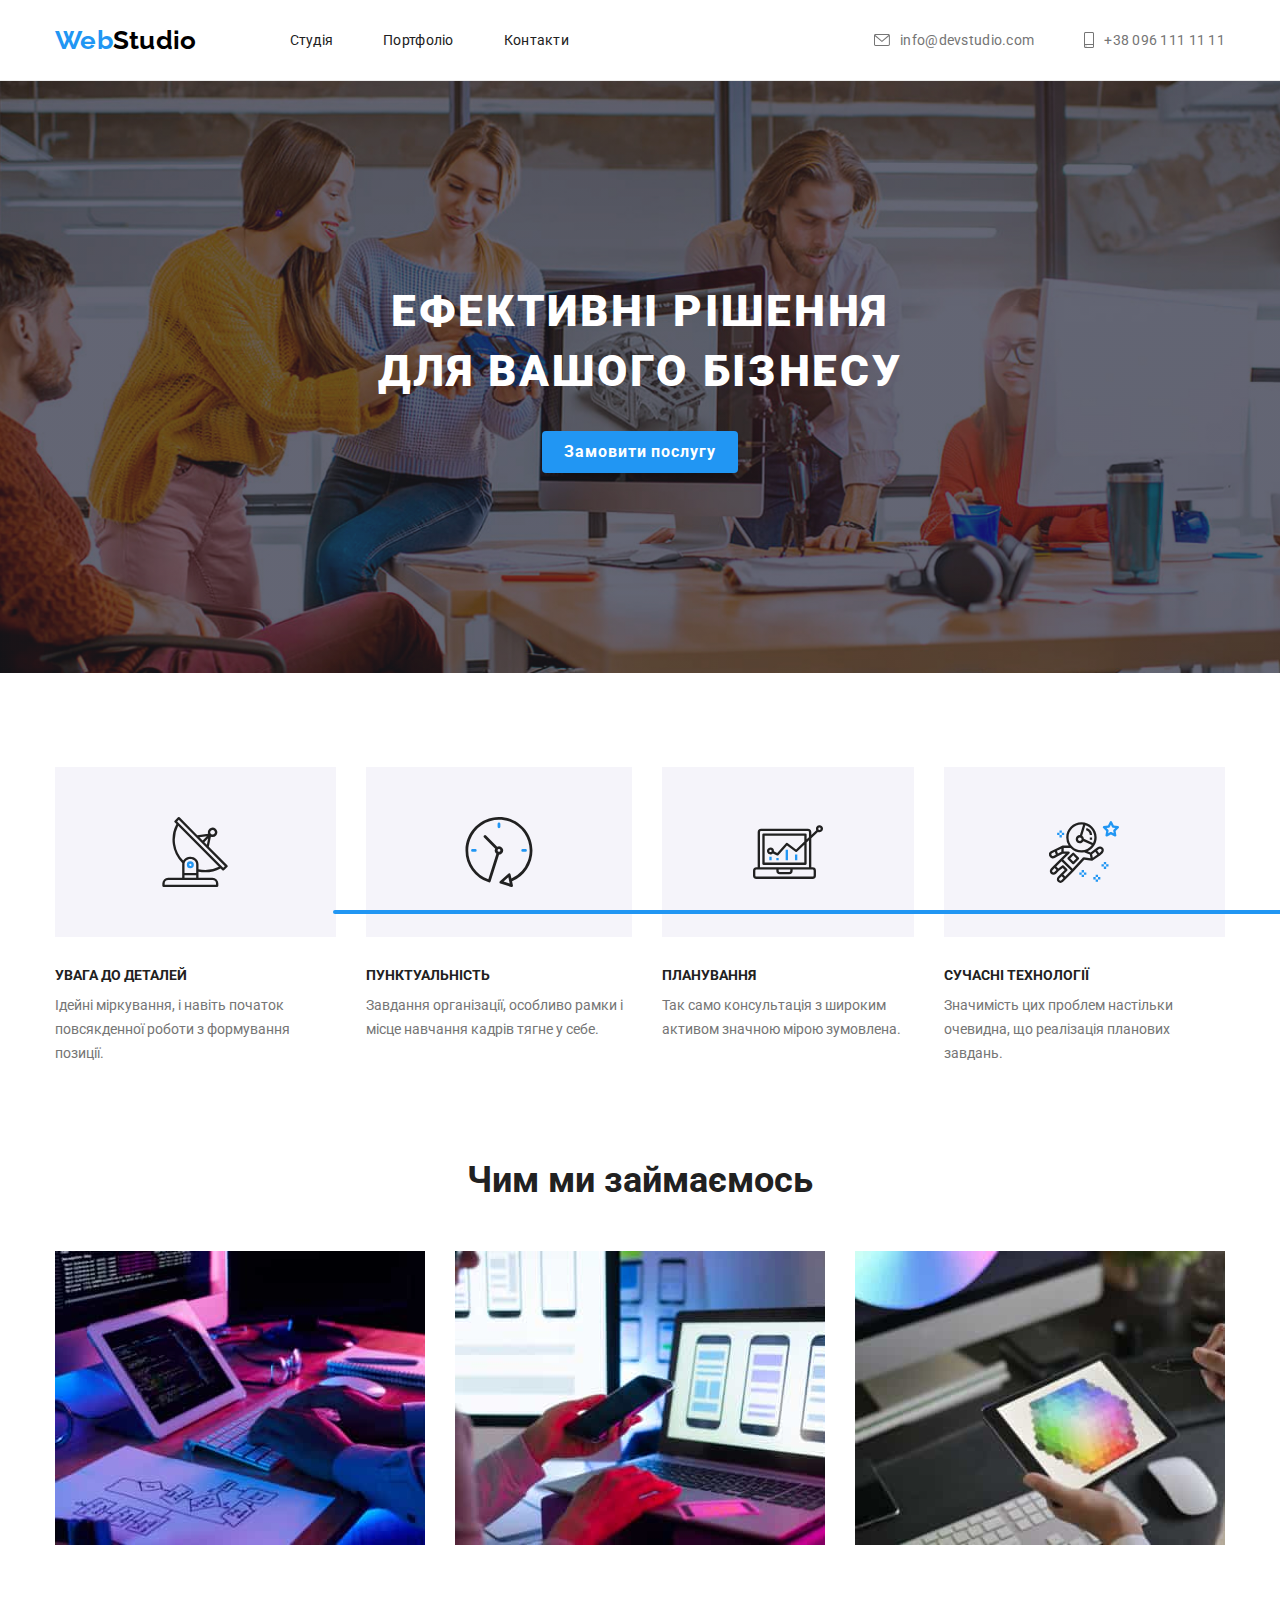
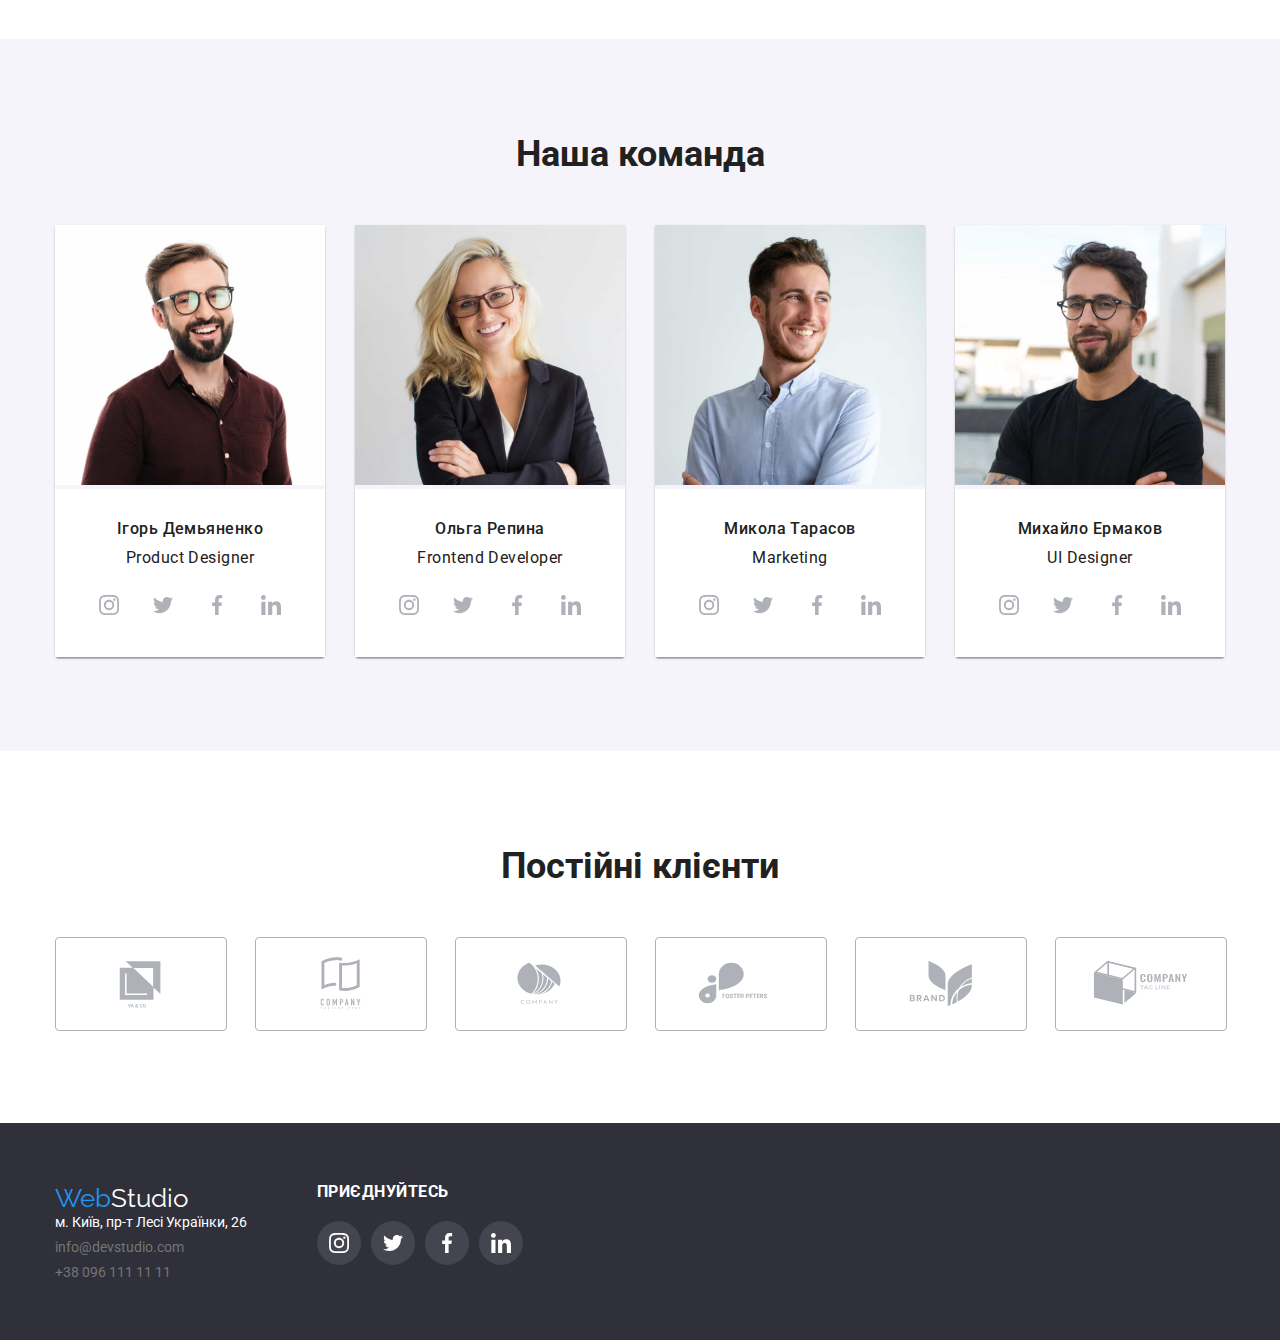
==== commit 9e60d69e: "commit" ====
--- a/index.html
+++ b/index.html
@@ -20,33 +20,28 @@
                 <a href="index.html" class="logo"><span>Web</span>Studio</a>
                 <nav>
                     <ul class="main-menu">
-                        <li class="menu-item">
-                            <a href="index.html">Студія</a>
+                        <li class="menu-item nav-item">
+                            <a href="index.html" class="current">Студія</a>
                         </li>
-                        <li class="menu-item">
-                            <a href="portfolio.html">Портфоліо</a>
+                        <li class="menu-item nav-item">
+                            <a href="portfolio.html" class="current">Портфоліо</a>
                         </li>
-                        <li class="menu-item">
+                        <li class="menu-item nav-item" class="current">
                             <a href="">Контакти</a>
                         </li>
                 </nav>
                 <ul class="link-address-menu">
                     <li class="address-menu-item">
                         <a href="mailto:info@devstudio.com" class="header-contacts-link">
-                            <svg width="10px" height="16px" viewBox="0 0 10 16" xmlns="http://www.w3.org/2000/svg"
-                                class="header-contacts-icon">
-                                <path
-                                    d="M8.5 0H1.5C0.672848 0 0 0.672848 0 1.5V14.5C0 15.3272 0.672848 16 1.5 16H8.5C9.32715 16 10 15.3272 10 14.5V1.5C10 0.672848 9.32715 0 8.5 0ZM1.5 1H8.5C8.77588 1 9 1.22412 9 1.5V12H1V1.5C1 1.22412 1.22412 1 1.5 1ZM8.5 15H1.5C1.22412 15 1 14.7759 1 14.5V13H9V14.5C9 14.7759 8.77588 15 8.5 15Z" />
+                            <svg width="16" height="12" class="header-contacts-icon">
+                                <use href="./images/icons.svg#icon-mail"></use>
                             </svg>
                             info@devstudio.com</a>
                     </li>
                     <li class="address-menu-item">
                         <a href="tel:+380961111111" class="header-contacts-link">
-                            <svg width="12px" height="16px" viewBox="0 0 43 32" xmlns="http://www.w3.org/2000/svg"
-                                class="header-contacts-icon">
-                                <path
-                                    d="M38.667 0h-34.667c-2.133 0-4 1.867-4 4v24c0 2.133 1.867 4 4 4h34.667c2.133 0 4-1.867 4-4v-24c0-2.133-1.867-4-4-4zM38.667 2.667h0.533l-17.867 15.467-17.867-15.467h35.2zM38.667 29.333h-34.667c-0.736 0-1.333-0.597-1.333-1.333v0-22.4l17.867 15.467c0.22 0.166 0.498 0.267 0.8 0.267s0.58-0.1 0.803-0.269l-0.003 0.002 17.867-15.733v22.4c0 0.8-0.533 1.333-1.333 1.333z">
-                                </path>
+                            <svg width="10" height="16" class="header-contacts-icon">
+                                <use href="./images/icons.svg#icon-smartphone"></use>
                             </svg>
                             +38 096 111 11 11</a>
                     </li>
@@ -67,14 +62,8 @@
                 <ul class="feature-list">
                     <li class="feature-item">
                         <div class="benefits-card-icon">
-                            <svg class="benefits-icon" width="70px" height="70px" viewBox="0 0 32 32"
-                                xmlns="http://www.w3.org/2000/svg" xmlns:xlink="http://www.w3.org/1999/xlink">
-                                <path fill="#212121"
-                                    d="M30.766 22.080l-8.457-8.503 0.96-4.571c0.229 0.046 0.457 0.137 0.777 0.137 0.007 0 0.016 0 0.025 0 1.187 0 2.149-0.962 2.149-2.149s-0.962-2.149-2.149-2.149c-1.187 0-2.149 0.962-2.149 2.149 0 0.245 0.041 0.481 0.117 0.701l-0.005-0.015-4.983 0.594-8.091-8.137c-0.091-0.091-0.229-0.137-0.366-0.137s-0.274 0.046-0.366 0.137l-1.509 1.509c-0.229 0.229-0.229 0.549 0 0.777l0.823 0.777c-1.129 2.053-1.794 4.499-1.794 7.1 0 4.161 1.7 7.925 4.444 10.635l0.002 0.002-0.046 0.549v6.217h-6.4c-0.014-0-0.030-0-0.046-0-1.464 0-2.651 1.187-2.651 2.651 0 0 0 0 0 0v-0 1.051c0 0.32 0.274 0.549 0.549 0.549h24.549c0.274 0 0.503-0.229 0.503-0.549v-1.051c0-1.463-1.189-2.651-2.651-2.651h-6.4v-2.743c0.899 0.191 1.932 0.3 2.991 0.3 2.586 0 5.020-0.653 7.146-1.803l-0.080 0.039 0.869 0.823c0.091 0.091 0.229 0.137 0.366 0.137s0.274-0.046 0.366-0.137l1.509-1.509c0.229-0.229 0.229-0.549 0-0.777zM23.314 6.217c0.186-0.169 0.434-0.272 0.706-0.272 0.581 0 1.051 0.471 1.051 1.051 0 0.555-0.431 1.010-0.976 1.049l-0.003 0c-0.021 0.002-0.046 0.002-0.072 0.002-0.581 0-1.051-0.471-1.051-1.051 0-0.309 0.133-0.586 0.345-0.779l0.001-0.001zM22.080 9.737l-0.594 2.926-1.189-1.143 1.783-1.783zM21.486 8.823l-1.92 1.92-1.509-1.509 3.429-0.411zM24 28.8c0.914 0 1.6 0.731 1.6 1.6v0.549h-23.451v-0.549c0-0.914 0.686-1.6 1.6-1.6h20.251zM16.549 26.651v1.097h-5.349v-1.097h5.349zM11.2 25.6v-4.069c0-1.28 1.189-2.331 2.651-2.331 1.509 0 2.697 1.051 2.697 2.331v4.069h-5.349zM17.6 23.909v-2.423c0-1.829-1.691-3.383-3.749-3.383-1.326 0-2.56 0.64-3.246 1.783-2.369-2.481-3.827-5.85-3.827-9.559 0-2.319 0.57-4.505 1.578-6.426l-0.036 0.076 18.606 18.743c-1.816 0.94-3.965 1.492-6.242 1.492-1.093 0-2.157-0.127-3.177-0.367l0.094 0.019zM28.891 23.223l-0.731-0.823-19.566-19.657-0.823-0.686 0.777-0.777 7.909 8 13.257 13.12-0.777 0.777z">
-                                </path>
-                                <path fill="#2196f3"
-                                    d="M13.897 20.251c-0.884 0-1.6 0.716-1.6 1.6s0.716 1.6 1.6 1.6v0c0.884 0 1.6-0.716 1.6-1.6s-0.716-1.6-1.6-1.6v0zM14.263 22.263c-0.101 0.112-0.247 0.183-0.409 0.183-0.303 0-0.549-0.246-0.549-0.549s0.244-0.547 0.546-0.549h0c0.001 0 0.002 0 0.003 0 0.303 0 0.549 0.246 0.549 0.549 0 0.141-0.053 0.269-0.14 0.366l0-0z">
-                                </path>
+                            <svg class="feature-icon" width="70" height="70">
+                                <use href="./images/icons.svg#antenna"></use>
                             </svg>
                         </div>
                         <h3 class="feature-name">Увага до деталей</h3>
@@ -82,20 +71,8 @@
                     </li>
                     <li class="feature-item">
                         <div class="benefits-card-icon">
-                            <svg class="benefits-icon" width="70px" height="70px" viewBox="0 0 32 32"
-                                xmlns="http://www.w3.org/2000/svg" xmlns:xlink="http://www.w3.org/1999/xlink">
-                                <path fill="#212121"
-                                    d="M31.297 15.301c-0.002-8.452-6.855-15.303-15.308-15.301s-15.303 6.855-15.301 15.308c0.001 6.658 4.307 12.551 10.649 14.576 0.061 0.019 0.124 0.029 0.187 0.029 0.121-0 0.239-0.032 0.342-0.094 0.135-0.080 0.236-0.207 0.283-0.356l3.865-12.25c1.057-0.005 1.909-0.866 1.903-1.923s-0.866-1.909-1.923-1.903c-0.284 0.001-0.565 0.067-0.82 0.191l-5.106-5.107c-0.253-0.245-0.657-0.238-0.902 0.016-0.239 0.247-0.239 0.639 0 0.886l5.103 5.109c-0.392 0.799-0.168 1.764 0.536 2.309l-3.683 11.673c-7.278-2.681-11.004-10.754-8.323-18.032s10.754-11.004 18.032-8.323 11.004 10.754 8.323 18.032c-1.31 3.556-4.001 6.431-7.462 7.973l-0.398-1.874c-0.073-0.344-0.411-0.565-0.756-0.492-0.109 0.023-0.209 0.074-0.292 0.148l-3.837 3.426c-0.263 0.234-0.287 0.637-0.052 0.9 0.076 0.085 0.174 0.149 0.283 0.184l4.899 1.563c0.335 0.108 0.694-0.077 0.802-0.412 0.034-0.106 0.040-0.219 0.017-0.328l-0.391-1.839c5.664-2.388 9.342-7.942 9.329-14.089v0zM15.992 14.664c0.352 0 0.638 0.286 0.638 0.638s-0.286 0.638-0.638 0.638c-0.352 0-0.638-0.285-0.638-0.638s0.285-0.638 0.638-0.638zM18.093 29.528l2.184-1.948 0.603 2.84-2.787-0.892z">
-                                </path>
-                                <path fill="#2196f3"
-                                    d="M15.354 3.185v1.275c0 0.352 0.285 0.638 0.638 0.638s0.638-0.285 0.638-0.638v-1.275c0-0.352-0.286-0.638-0.638-0.638s-0.638 0.286-0.638 0.638z">
-                                </path>
-                                <path fill="#2196f3"
-                                    d="M3.876 14.664c-0.352 0-0.638 0.286-0.638 0.638s0.285 0.638 0.638 0.638h1.275c0.352 0 0.638-0.285 0.638-0.638s-0.285-0.638-0.638-0.638h-1.275z">
-                                </path>
-                                <path fill="#2196f3"
-                                    d="M28.108 15.939c0.352 0 0.638-0.285 0.638-0.638s-0.285-0.638-0.638-0.638h-1.275c-0.352 0-0.638 0.286-0.638 0.638s0.286 0.638 0.638 0.638h1.275z">
-                                </path>
+                            <svg class="feature-icon" width="70" height="70">
+                                <use href="./images/icons.svg#clock"></use>
                             </svg>
                         </div>
                         <h3 class="feature-name">Пунктуальність</h3>
@@ -103,15 +80,8 @@
                     </li>
                     <li class="feature-item">
                         <div class="benefits-card-icon">
-                            <svg class="benefits-icon" width="70px" height="70px" viewBox="0 0 32 32"
-                                xmlns="http://www.w3.org/2000/svg" xmlns:xlink="http://www.w3.org/1999/xlink">
-                                <path fill="#2196f3" d="M14.926 14.965h1.066v4.798h-1.066v-4.797z"></path>
-                                <path fill="#2196f3" d="M19.19 17.097h1.066v2.665h-1.066v-2.665z"></path>
-                                <path fill="#2196f3" d="M10.661 18.696h1.066v1.066h-1.066v-1.066z"></path>
-                                <path fill="#2196f3" d="M7.463 18.163h1.066v1.599h-1.066v-1.599z"></path>
-                                <path fill="#212121"
-                                    d="M1.599 28.291h25.587c0.883 0 1.599-0.716 1.599-1.599v-2.132c0-0.883-0.716-1.599-1.599-1.599h-0.533v-13.293l3.028-2.868c0.703 0.346 1.553 0.136 2.013-0.499s0.396-1.508-0.152-2.068-1.42-0.644-2.065-0.198c-0.644 0.446-0.873 1.292-0.542 2.002l-2.281 2.163v-1.23c0-0.883-0.716-1.599-1.599-1.599h-21.322c-0.883 0-1.599 0.716-1.599 1.599v15.992h-0.533c-0.883 0-1.599 0.716-1.599 1.599v2.132c0 0.883 0.716 1.599 1.599 1.599zM30.384 4.837c0.294 0 0.533 0.239 0.533 0.533s-0.239 0.533-0.533 0.533c-0.294 0-0.533-0.239-0.533-0.533s0.239-0.533 0.533-0.533zM3.198 6.969c0-0.294 0.239-0.533 0.533-0.533h21.322c0.294 0 0.533 0.239 0.533 0.533v2.239l-1.066 1.013v-2.186c0-0.294-0.239-0.533-0.533-0.533h-19.19c-0.294 0-0.533 0.239-0.533 0.533v13.326c0 0.294 0.239 0.533 0.533 0.533h19.19c0.294 0 0.533-0.239 0.533-0.533v-9.674l1.066-1.010v12.284h-22.388v-15.992zM7.996 13.899c-0.721-0.002-1.354 0.478-1.546 1.174s0.105 1.433 0.725 1.801c0.62 0.368 1.41 0.276 1.928-0.226l1.853 0.93c0.215 0.108 0.476 0.057 0.636-0.123l3.939-4.431 3.872 2.901c0.208 0.156 0.498 0.139 0.686-0.039l3.365-3.188v8.131h-18.124v-12.26h18.124v2.66l-3.771 3.572-3.904-2.927c-0.222-0.166-0.534-0.135-0.718 0.072l-3.993 4.493-1.493-0.746c0.011-0.064 0.018-0.129 0.020-0.193 0-0.883-0.716-1.599-1.599-1.599zM8.529 15.498c0 0.294-0.239 0.533-0.533 0.533s-0.533-0.239-0.533-0.533c0-0.294 0.239-0.533 0.533-0.533s0.533 0.239 0.533 0.533zM11.727 24.027h5.331v0.533c0 0.294-0.239 0.533-0.533 0.533h-4.264c-0.294 0-0.533-0.239-0.533-0.533v-0.533zM1.066 24.56c0-0.294 0.239-0.533 0.533-0.533h9.062v0.533c0 0.883 0.716 1.599 1.599 1.599h4.264c0.883 0 1.599-0.716 1.599-1.599v-0.533h9.062c0.294 0 0.533 0.239 0.533 0.533v2.132c0 0.294-0.239 0.533-0.533 0.533h-25.587c-0.294 0-0.533-0.239-0.533-0.533v-2.132z">
-                                </path>
+                            <svg class="feature-icon" width="70" height="70">
+                                <use href="./images/icons.svg#diagram"></use>
                             </svg>
                         </div>
                         <h3 class="feature-name">Планування</h3>
@@ -119,20 +89,8 @@
                     </li>
                     <li calss="feature-item">
                         <div class="benefits-card-icon">
-                            <svg class="benefits-icon" width="70px" height="70px" viewBox="0 0 32 32"
-                                xmlns="http://www.w3.org/2000/svg" xmlns:xlink="http://www.w3.org/1999/xlink">
-                                <path fill="#2196f3"
-                                    d="M32 4.526c-0.091-0.183-0.274-0.32-0.457-0.366l-1.92-0.274-0.823-1.737c-0.183-0.366-0.777-0.366-0.96 0l-0.914 1.737-1.829 0.274c-0.265 0.042-0.465 0.269-0.465 0.542 0 0.144 0.055 0.275 0.146 0.372l-0-0 1.371 1.371-0.32 1.874c-0.002 0.015-0.002 0.033-0.002 0.051 0 0.303 0.246 0.549 0.549 0.549 0.084 0 0.163-0.019 0.234-0.052l-0.003 0.001 1.691-0.914 1.691 0.914c0.068 0.032 0.147 0.051 0.231 0.051 0.303 0 0.549-0.246 0.549-0.549 0-0.018-0.001-0.036-0.003-0.053l0 0.002-0.32-1.92 1.371-1.371c0.183-0.091 0.229-0.32 0.137-0.503zM29.531 5.851c-0.137 0.137-0.183 0.32-0.183 0.457l0.183 1.143-1.006-0.549c-0.067-0.032-0.146-0.050-0.229-0.050s-0.162 0.018-0.232 0.051l0.003-0.001-1.006 0.549 0.183-1.143c0-0.137 0-0.32-0.137-0.457l-0.823-0.777 1.097-0.183c0.183 0 0.32-0.137 0.457-0.274l0.457-1.006 0.503 0.96c0.091 0.137 0.229 0.274 0.411 0.274l1.097 0.183-0.777 0.777zM26.149 20.526h-1.097v1.051h1.097v-1.006zM26.149 22.674h-1.097v1.051h1.097v-1.051zM27.2 21.577h-1.051v1.097h1.051v-1.097zM25.051 21.577h-1.051v1.097h1.051v-1.097zM22.4 26.377h-1.051v1.097h1.051v-1.097zM22.4 28.526h-1.051v1.051h1.051v-1.051zM23.451 27.429h-1.051v1.097h1.051v-1.097zM21.349 27.429h-1.097v1.097h1.097v-1.097zM16 24.229h-1.051v1.097h1.051v-1.097zM16 26.377h-1.051v1.097h1.051v-1.097zM17.051 25.326h-1.051v1.051h1.051v-1.051zM14.949 25.326h-1.097v1.051h1.097v-1.051zM5.851 6.126h-1.051v1.051h1.051v-1.051zM5.851 8.229h-1.051v1.097h1.051v-1.097z">
-                                </path>
-                                <path fill="#2196f3"
-                                    d="M6.949 7.177h-1.097v1.097h1.097v-1.097zM4.8 7.177h-1.051v1.097h1.051v-1.097z">
-                                </path>
-                                <path fill="#212121"
-                                    d="M24.686 14.171c-0.266-0.377-0.668-0.643-1.132-0.73l-0.011-0.002c-0.457-0.046-0.96 0.091-1.371 0.366l-1.234 0.96-1.92 1.417-1.371-0.549c2.403-1.128 4.037-3.528 4.037-6.309 0-3.81-3.067-6.904-6.867-6.948l-0.004-0c-3.818 0.025-6.904 3.127-6.904 6.948 0 1.392 0.409 2.689 1.114 3.776l-0.016-0.027h-3.063l-3.2 1.646-1.92 0.914h-0.091c-0.524 0.317-0.869 0.884-0.869 1.531 0 0.985 0.799 1.784 1.784 1.784 0.338 0 0.653-0.094 0.922-0.257l-0.008 0.004 1.371-0.731 2.286-1.143h1.371l-5.394 5.349-1.371 1.371c-0.286 0.296-0.462 0.699-0.462 1.143s0.176 0.847 0.462 1.143l-0-0c0.3 0.313 0.722 0.507 1.189 0.507s0.889-0.194 1.188-0.507l0.001-0.001 1.371-1.28 1.691-1.28 0.914 0.914-1.783 1.737-1.28 1.371c-0.299 0.298-0.484 0.71-0.484 1.166s0.185 0.868 0.484 1.166l0 0c0.305 0.302 0.725 0.488 1.189 0.488s0.883-0.186 1.189-0.488l3.428-3.428 1.006-0.96 5.166-5.714 3.474 0.503c0.041 0.012 0.088 0.019 0.137 0.019s0.096-0.007 0.141-0.020l-0.004 0.001 0.046-0.046h0.046l3.2-2.149 0.046-0.046h0.046l1.28-1.234c0.345-0.326 0.559-0.786 0.559-1.297 0-0.388-0.124-0.747-0.334-1.040l0.004 0.005zM2.194 17.783c-0.183 0.091-0.366 0.091-0.594 0-0.264-0.114-0.445-0.373-0.445-0.673 0-0.225 0.101-0.426 0.261-0.56l0.001-0.001 1.28-0.64 0.32 0.914 0.137 0.457-0.96 0.457zM5.669 15.954l-1.554 0.777-0.274-0.731-0.183-0.549 2.011-1.006v1.554zM20.754 9.326c0 0.914-0.183 1.783-0.594 2.56l-4.16-1.92c-0.041-0.569-0.336-1.061-0.771-1.368l-0.006-0.004 1.463-4.846c2.377 0.731 4.114 2.971 4.114 5.577zM9.006 9.326c0.032-3.232 2.66-5.841 5.897-5.841 0.226 0 0.448 0.013 0.667 0.037l-0.027-0.002-1.417 4.709c-0.027-0.001-0.059-0.002-0.091-0.002-1.010 0-1.829 0.819-1.829 1.829 0 0.001 0 0.002 0 0.002v-0c-0.013 0.081-0.020 0.175-0.020 0.271 0 1.010 0.819 1.829 1.829 1.829 0.779 0 1.444-0.487 1.707-1.172l0.004-0.012 3.84 1.783c-1.088 1.432-2.791 2.347-4.709 2.347-3.23 0-5.854-2.597-5.897-5.818l-0-0.004zM14.949 10.103c0 0.457-0.366 0.823-0.823 0.823s-0.777-0.366-0.777-0.823 0.32-0.777 0.777-0.777 0.823 0.366 0.823 0.777zM2.514 25.189c-0.229 0.183-0.64 0.183-0.869 0-0.131-0.11-0.215-0.274-0.215-0.457s0.083-0.347 0.214-0.456l0.001-0.001 0.96-0.914 0.869 0.823-1.006 0.96zM5.714 28.846c-0.229 0.274-0.594 0.274-0.823 0-0.102-0.107-0.165-0.252-0.165-0.411s0.063-0.305 0.166-0.412l0.914-0.914 0.457 0.366 0.457 0.457-1.006 0.914zM9.189 25.417l-1.737 1.737-0.457-0.366-0.411-0.457 1.783-1.783 0.091-0.137v-0.183l0.046-0.091v-0.183l-0.137-0.137v-0.046l-1.6-1.6h-0.091l-0.091-0.091h-0.091l-0.091-0.046h-0.183l-0.091 0.046h-0.183l-1.737 1.371-0.914-0.914 2.377-2.377 4.389 4.297-0.914 0.914zM16.046 18.377h-0.046c-0.019-0.002-0.040-0.004-0.062-0.004-0.136 0-0.259 0.054-0.349 0.141l0-0v0.046l-4.8 5.211-4.343-4.251 2.834-2.834c0.088-0.097 0.141-0.226 0.141-0.367 0-0.288-0.222-0.525-0.505-0.547l-0.002-0h-2.24v-1.6h3.109c1.266 1.312 3.039 2.127 5.003 2.127 0.445 0 0.881-0.042 1.303-0.122l-0.043 0.007 0.137 0.091 2.423 0.914 0.137 0.777 0.183 0.914-2.971-0.457zM20.069 18.56l-0.32-1.554 1.463-1.051 0.366 0.457 0.549 0.777-2.057 1.371zM23.817 15.726l-0.823 0.823-0.914-1.28 0.823-0.594c0.137-0.137 0.32-0.183 0.503-0.183 0.372 0.037 0.661 0.349 0.661 0.728 0 0.197-0.078 0.375-0.204 0.507l0-0z">
-                                </path>
-                                <path fill="#212121"
-                                    d="M13.623 18.56l-2.194-2.149c-0.229-0.229-0.549-0.229-0.777 0l-2.149 2.149c-0.087 0.097-0.14 0.225-0.14 0.366s0.053 0.269 0.14 0.366l-0-0 2.149 2.149c0.099 0.1 0.237 0.161 0.389 0.161s0.289-0.062 0.389-0.161v0l2.149-2.149c0.087-0.097 0.14-0.225 0.14-0.366s-0.053-0.269-0.14-0.366l0 0zM11.063 20.297l-1.371-1.371 1.371-1.371 1.371 1.371-1.371 1.371zM17.143 5.029l-0.229 1.097c0.046 0 1.737 0.457 1.737 2.149h1.006c0-2.057-1.646-2.971-2.56-3.2zM19.703 9.326h-1.051v1.051h1.006v-1.051z">
-                                </path>
+                            <svg class="feature-icon" width="70" height="70">
+                                <use href="./images/icons.svg#astronaut"></use>
                             </svg>
                         </div>
                         <h3 class="feature-name">Сучасні технології</h3>
@@ -169,46 +127,36 @@
                             <p class="team-specialist">Product Designer</p>
                             <ul class="social-list">
                                 <li class="social-item">
-                                    <a href="instagram" class="social-link-icon">
-                                        <svg class="social-icon" width="20px" height="20px" viewBox="0 0 32 32">
-                                            <path
-                                                d="M31.969 9.408c-0.075-1.7-0.35-2.869-0.744-3.882-0.406-1.075-1.032-2.038-1.851-2.838-0.8-0.813-1.769-1.444-2.832-1.844-1.019-0.394-2.182-0.669-3.882-0.744-1.713-0.081-2.257-0.1-6.601-0.1s-4.888 0.019-6.595 0.094c-1.7 0.075-2.869 0.35-3.882 0.744-1.075 0.406-2.038 1.031-2.838 1.85-0.813 0.8-1.444 1.769-1.844 2.832-0.394 1.019-0.669 2.182-0.744 3.882-0.081 1.713-0.1 2.257-0.1 6.601s0.019 4.888 0.094 6.595c0.075 1.7 0.35 2.869 0.744 3.882 0.406 1.075 1.038 2.038 1.85 2.838 0.8 0.813 1.769 1.444 2.832 1.844 1.019 0.394 2.182 0.669 3.882 0.744 1.706 0.075 2.25 0.094 6.595 0.094s4.888-0.019 6.595-0.094c1.7-0.075 2.869-0.35 3.882-0.744 2.151-0.832 3.851-2.532 4.682-4.682 0.394-1.019 0.669-2.182 0.744-3.882 0.075-1.707 0.094-2.251 0.094-6.595s-0.006-4.888-0.081-6.595zM29.087 22.473c-0.069 1.563-0.331 2.407-0.55 2.969-0.538 1.394-1.644 2.5-3.038 3.038-0.563 0.219-1.413 0.481-2.969 0.55-1.688 0.075-2.194 0.094-6.464 0.094s-4.782-0.019-6.464-0.094c-1.563-0.069-2.407-0.331-2.969-0.55-0.694-0.256-1.325-0.663-1.838-1.194-0.531-0.519-0.938-1.144-1.194-1.838-0.219-0.563-0.481-1.413-0.55-2.969-0.075-1.688-0.094-2.194-0.094-6.464s0.019-4.782 0.094-6.464c0.069-1.563 0.331-2.407 0.55-2.969 0.256-0.694 0.663-1.325 1.2-1.838 0.519-0.531 1.144-0.938 1.838-1.194 0.563-0.219 1.413-0.481 2.969-0.55 1.688-0.075 2.194-0.094 6.464-0.094 4.276 0 4.782 0.019 6.464 0.094 1.563 0.069 2.407 0.331 2.969 0.55 0.694 0.256 1.325 0.662 1.838 1.194 0.531 0.519 0.938 1.144 1.194 1.838 0.219 0.563 0.481 1.413 0.55 2.969 0.075 1.688 0.094 2.194 0.094 6.464s-0.019 4.77-0.094 6.458z">
-                                            </path>
-                                            <path
-                                                d="M16.059 7.783c-4.538 0-8.22 3.682-8.22 8.22s3.682 8.22 8.22 8.22c4.539 0 8.22-3.682 8.22-8.22s-3.682-8.22-8.22-8.22zM16.059 21.335c-2.944 0-5.332-2.388-5.332-5.332s2.388-5.332 5.332-5.332c2.944 0 5.332 2.388 5.332 5.332s-2.388 5.332-5.332 5.332z">
-                                            </path>
-                                            <path
-                                                d="M26.524 7.458c0 1.060-0.859 1.919-1.919 1.919s-1.919-0.859-1.919-1.919c0-1.060 0.859-1.919 1.919-1.919s1.919 0.859 1.919 1.919z">
-                                            </path>
-                                        </svg>
-                                    </a>
-                                </li>
-
-                                <li class="social-item">
-                                    <a href="twitter" class="social-link-icon">
-                                        <svg class="social-icon" width="20px" height="20px" viewBox="0 0 32 32">
-                                            <path
-                                                d="M32 6.080c-1.12 0.48-2.4 0.8-3.84 0.96 1.347-0.785 2.365-2.010 2.867-3.475l0.013-0.045c-1.28 0.8-2.56 1.28-4.16 1.6-1.201-1.288-2.908-2.091-4.803-2.091-3.623 0-6.56 2.937-6.56 6.56 0 0.515 0.059 1.015 0.171 1.496l-0.009-0.044c-5.44-0.32-10.24-2.88-13.44-6.88-0.562 0.947-0.894 2.088-0.894 3.307 0 2.289 1.173 4.305 2.95 5.478l0.025 0.015c-1.117-0.011-2.163-0.306-3.072-0.817l0.032 0.017c0 3.2 2.24 5.92 5.28 6.4-0.553 0.173-1.188 0.272-1.847 0.272-0.422 0-0.835-0.041-1.234-0.119l0.040 0.007c0.96 2.72 3.2 4.64 6.24 4.64-2.212 1.759-5.047 2.822-8.129 2.822-0.575 0-1.141-0.037-1.697-0.109l0.066 0.007c2.88 1.92 6.4 2.72 10.080 2.72 0.003 0 0.007 0 0.011 0 10.25 0 18.56-8.31 18.56-18.56 0-0.225-0.004-0.449-0.012-0.672l0.001 0.032c1.44-0.96 2.4-2.080 3.36-3.36z">
-                                            </path>
-                                        </svg>
-                                    </a>
-                                </li>
-
-                                <li class="social-item">
-                                    <a href="facebook" class="social-link-icon">
-                                        <svg class="social-icon" width="20px" height="20px" , viewBox="0 0 32 32">
-                                            <path
-                                                d="M21.329 5.313h2.921v-5.088c-0.504-0.069-2.237-0.225-4.256-0.225-4.212 0-7.097 2.649-7.097 7.519v4.481h-4.648v5.688h4.648v14.312h5.699v-14.311h4.46l0.708-5.688h-5.169v-3.919c0.001-1.644 0.444-2.769 2.735-2.769z">
-                                            </path>
-                                        </svg>
-                                    </a>
-                                </li>
-                                <li class="social-item">
-                                    <a href="" class="social-link-icon">
-                                        <svg class="social-icon" width="20px" height="20px" , viewBox="0 0 32 32">
-                                            <path
-                                                d="M32 32v-11.68c0-5.76-1.28-10.24-8-10.24-3.2 0-5.28 1.76-6.24 3.52v-3.040h-6.56v21.44h6.56v-10.56c0-2.88 0.48-5.44 4-5.44 3.36 0 3.52 3.2 3.52 5.6v10.4h6.72zM0.48 10.56h6.72v21.44h-6.72v-21.44zM3.84 0c-2.080 0-3.84 1.6-3.84 3.84 0 2.080 1.6 3.84 3.84 3.84 2.121 0 3.84-1.719 3.84-3.84s-1.719-3.84-3.84-3.84v0z">
-                                            </path>
+                                    <a class="social-link-icon" href="https://instagram.com" aria-label="instagram"
+                                        target="_blank" rel="noopener noreferrer">
+                                        <svg class="socials-icon" width="20" height="20">
+                                            <use href="./images/icons.svg#instagram"></use>
+                                        </svg>
+                                    </a>
+                                </li>
+
+                                <li class="social-item">
+                                    <a class="social-link-icon" href="https://twitter.com" aria-label="Twitter"
+                                        target="_blank" rel="noopener noreferrer">
+                                        <svg class="socials-icon" width="20" height="20">
+                                            <use href="./images/icons.svg#twitter"></use>
+                                        </svg>
+                                    </a>
+                                </li>
+
+                                <li class="social-item">
+                                    <a class="social-link-icon" href="https://facebook.com" aria-label="facebook"
+                                        target="_blank" rel="noopener noreferrer">
+                                        <svg class="socials-icon" width="20" height="20">
+                                            <use href="./images/icons.svg#facebook"></use>
+                                        </svg>
+                                    </a>
+                                </li>
+                                <li class="social-item">
+                                    <a class="social-link-icon" href="https://linkedin.com" aria-label="linkedin"
+                                        target="_blank" rel="noopener noreferrer">
+                                        <svg class="socials-icon" width="20" height="20">
+                                            <use href="./images/icons.svg#linkedin"></use>
                                         </svg>
                                     </a>
                                 </li>
@@ -222,45 +170,36 @@
                             <p class="team-specialist">Frontend Developer</p>
                             <ul class="social-list">
                                 <li class="social-item">
-                                    <a href="instagram" class="social-link-icon">
-                                        <svg class="social-icon" width="20px" height="20px" viewBox="0 0 32 32">
-                                            <path
-                                                d="M31.969 9.408c-0.075-1.7-0.35-2.869-0.744-3.882-0.406-1.075-1.032-2.038-1.851-2.838-0.8-0.813-1.769-1.444-2.832-1.844-1.019-0.394-2.182-0.669-3.882-0.744-1.713-0.081-2.257-0.1-6.601-0.1s-4.888 0.019-6.595 0.094c-1.7 0.075-2.869 0.35-3.882 0.744-1.075 0.406-2.038 1.031-2.838 1.85-0.813 0.8-1.444 1.769-1.844 2.832-0.394 1.019-0.669 2.182-0.744 3.882-0.081 1.713-0.1 2.257-0.1 6.601s0.019 4.888 0.094 6.595c0.075 1.7 0.35 2.869 0.744 3.882 0.406 1.075 1.038 2.038 1.85 2.838 0.8 0.813 1.769 1.444 2.832 1.844 1.019 0.394 2.182 0.669 3.882 0.744 1.706 0.075 2.25 0.094 6.595 0.094s4.888-0.019 6.595-0.094c1.7-0.075 2.869-0.35 3.882-0.744 2.151-0.832 3.851-2.532 4.682-4.682 0.394-1.019 0.669-2.182 0.744-3.882 0.075-1.707 0.094-2.251 0.094-6.595s-0.006-4.888-0.081-6.595zM29.087 22.473c-0.069 1.563-0.331 2.407-0.55 2.969-0.538 1.394-1.644 2.5-3.038 3.038-0.563 0.219-1.413 0.481-2.969 0.55-1.688 0.075-2.194 0.094-6.464 0.094s-4.782-0.019-6.464-0.094c-1.563-0.069-2.407-0.331-2.969-0.55-0.694-0.256-1.325-0.663-1.838-1.194-0.531-0.519-0.938-1.144-1.194-1.838-0.219-0.563-0.481-1.413-0.55-2.969-0.075-1.688-0.094-2.194-0.094-6.464s0.019-4.782 0.094-6.464c0.069-1.563 0.331-2.407 0.55-2.969 0.256-0.694 0.663-1.325 1.2-1.838 0.519-0.531 1.144-0.938 1.838-1.194 0.563-0.219 1.413-0.481 2.969-0.55 1.688-0.075 2.194-0.094 6.464-0.094 4.276 0 4.782 0.019 6.464 0.094 1.563 0.069 2.407 0.331 2.969 0.55 0.694 0.256 1.325 0.662 1.838 1.194 0.531 0.519 0.938 1.144 1.194 1.838 0.219 0.563 0.481 1.413 0.55 2.969 0.075 1.688 0.094 2.194 0.094 6.464s-0.019 4.77-0.094 6.458z">
-                                            </path>
-                                            <path
-                                                d="M16.059 7.783c-4.538 0-8.22 3.682-8.22 8.22s3.682 8.22 8.22 8.22c4.539 0 8.22-3.682 8.22-8.22s-3.682-8.22-8.22-8.22zM16.059 21.335c-2.944 0-5.332-2.388-5.332-5.332s2.388-5.332 5.332-5.332c2.944 0 5.332 2.388 5.332 5.332s-2.388 5.332-5.332 5.332z">
-                                            </path>
-                                            <path
-                                                d="M26.524 7.458c0 1.060-0.859 1.919-1.919 1.919s-1.919-0.859-1.919-1.919c0-1.060 0.859-1.919 1.919-1.919s1.919 0.859 1.919 1.919z">
-                                            </path>
-                                        </svg>
-                                    </a>
-                                </li>
-
-                                <li class="social-item">
-                                    <a href="twitter" class="social-link-icon">
-                                        <svg class="social-icon" width="20px" height="20px" viewBox="0 0 32 32">
-                                            <path
-                                                d="M32 6.080c-1.12 0.48-2.4 0.8-3.84 0.96 1.347-0.785 2.365-2.010 2.867-3.475l0.013-0.045c-1.28 0.8-2.56 1.28-4.16 1.6-1.201-1.288-2.908-2.091-4.803-2.091-3.623 0-6.56 2.937-6.56 6.56 0 0.515 0.059 1.015 0.171 1.496l-0.009-0.044c-5.44-0.32-10.24-2.88-13.44-6.88-0.562 0.947-0.894 2.088-0.894 3.307 0 2.289 1.173 4.305 2.95 5.478l0.025 0.015c-1.117-0.011-2.163-0.306-3.072-0.817l0.032 0.017c0 3.2 2.24 5.92 5.28 6.4-0.553 0.173-1.188 0.272-1.847 0.272-0.422 0-0.835-0.041-1.234-0.119l0.040 0.007c0.96 2.72 3.2 4.64 6.24 4.64-2.212 1.759-5.047 2.822-8.129 2.822-0.575 0-1.141-0.037-1.697-0.109l0.066 0.007c2.88 1.92 6.4 2.72 10.080 2.72 0.003 0 0.007 0 0.011 0 10.25 0 18.56-8.31 18.56-18.56 0-0.225-0.004-0.449-0.012-0.672l0.001 0.032c1.44-0.96 2.4-2.080 3.36-3.36z">
-                                            </path>
-                                        </svg>
-                                    </a>
-                                </li>
-
-                                <li class="social-item">
-                                    <a href="facebook" class="social-link-icon">
-                                        <svg class="social-icon" width="20px" height="20px" , viewBox="0 0 32 32">
-                                            <path
-                                                d="M21.329 5.313h2.921v-5.088c-0.504-0.069-2.237-0.225-4.256-0.225-4.212 0-7.097 2.649-7.097 7.519v4.481h-4.648v5.688h4.648v14.312h5.699v-14.311h4.46l0.708-5.688h-5.169v-3.919c0.001-1.644 0.444-2.769 2.735-2.769z">
-                                            </path>
-                                        </svg>
-                                    </a>
-                                <li class="social-item">
-                                    <a href="" class="social-link-icon">
-                                        <svg class="social-icon" width="20px" height="20px" , viewBox="0 0 32 32">
-                                            <path
-                                                d="M32 32v-11.68c0-5.76-1.28-10.24-8-10.24-3.2 0-5.28 1.76-6.24 3.52v-3.040h-6.56v21.44h6.56v-10.56c0-2.88 0.48-5.44 4-5.44 3.36 0 3.52 3.2 3.52 5.6v10.4h6.72zM0.48 10.56h6.72v21.44h-6.72v-21.44zM3.84 0c-2.080 0-3.84 1.6-3.84 3.84 0 2.080 1.6 3.84 3.84 3.84 2.121 0 3.84-1.719 3.84-3.84s-1.719-3.84-3.84-3.84v0z">
-                                            </path>
+                                    <a class="social-link-icon" href="https://instagram.com" aria-label="instagram"
+                                        target="_blank" rel="noopener noreferrer">
+                                        <svg class="socials-icon" width="20" height="20">
+                                            <use href="./images/icons.svg#instagram"></use>
+                                        </svg>
+                                    </a>
+                                </li>
+
+                                <li class="social-item">
+                                    <a class="social-link-icon" href="https://twitter.com" aria-label="Twitter"
+                                        target="_blank" rel="noopener noreferrer">
+                                        <svg class="socials-icon" width="20" height="20">
+                                            <use href="./images/icons.svg#twitter"></use>
+                                        </svg>
+                                    </a>
+                                </li>
+
+                                <li class="social-item">
+                                    <a class="social-link-icon" href="https://facebook.com" aria-label="facebook"
+                                        target="_blank" rel="noopener noreferrer">
+                                        <svg class="socials-icon" width="20" height="20">
+                                            <use href="./images/icons.svg#facebook"></use>
+                                        </svg>
+                                    </a>
+                                </li>
+                                <li class="social-item">
+                                    <a class="social-link-icon" href="https://linkedin.com" aria-label="linkedin"
+                                        target="_blank" rel="noopener noreferrer">
+                                        <svg class="socials-icon" width="20" height="20">
+                                            <use href="./images/icons.svg#linkedin"></use>
                                         </svg>
                                     </a>
                                 </li>
@@ -274,51 +213,40 @@
                             <p class="team-specialist">Marketing</p>
                             <ul class="social-list">
                                 <li class="social-item">
-                                    <a href="instagram" class="social-link-icon">
-                                        <svg class="social-icon" width="20px" height="20px" viewBox="0 0 32 32">
-                                            <path
-                                                d="M31.969 9.408c-0.075-1.7-0.35-2.869-0.744-3.882-0.406-1.075-1.032-2.038-1.851-2.838-0.8-0.813-1.769-1.444-2.832-1.844-1.019-0.394-2.182-0.669-3.882-0.744-1.713-0.081-2.257-0.1-6.601-0.1s-4.888 0.019-6.595 0.094c-1.7 0.075-2.869 0.35-3.882 0.744-1.075 0.406-2.038 1.031-2.838 1.85-0.813 0.8-1.444 1.769-1.844 2.832-0.394 1.019-0.669 2.182-0.744 3.882-0.081 1.713-0.1 2.257-0.1 6.601s0.019 4.888 0.094 6.595c0.075 1.7 0.35 2.869 0.744 3.882 0.406 1.075 1.038 2.038 1.85 2.838 0.8 0.813 1.769 1.444 2.832 1.844 1.019 0.394 2.182 0.669 3.882 0.744 1.706 0.075 2.25 0.094 6.595 0.094s4.888-0.019 6.595-0.094c1.7-0.075 2.869-0.35 3.882-0.744 2.151-0.832 3.851-2.532 4.682-4.682 0.394-1.019 0.669-2.182 0.744-3.882 0.075-1.707 0.094-2.251 0.094-6.595s-0.006-4.888-0.081-6.595zM29.087 22.473c-0.069 1.563-0.331 2.407-0.55 2.969-0.538 1.394-1.644 2.5-3.038 3.038-0.563 0.219-1.413 0.481-2.969 0.55-1.688 0.075-2.194 0.094-6.464 0.094s-4.782-0.019-6.464-0.094c-1.563-0.069-2.407-0.331-2.969-0.55-0.694-0.256-1.325-0.663-1.838-1.194-0.531-0.519-0.938-1.144-1.194-1.838-0.219-0.563-0.481-1.413-0.55-2.969-0.075-1.688-0.094-2.194-0.094-6.464s0.019-4.782 0.094-6.464c0.069-1.563 0.331-2.407 0.55-2.969 0.256-0.694 0.663-1.325 1.2-1.838 0.519-0.531 1.144-0.938 1.838-1.194 0.563-0.219 1.413-0.481 2.969-0.55 1.688-0.075 2.194-0.094 6.464-0.094 4.276 0 4.782 0.019 6.464 0.094 1.563 0.069 2.407 0.331 2.969 0.55 0.694 0.256 1.325 0.662 1.838 1.194 0.531 0.519 0.938 1.144 1.194 1.838 0.219 0.563 0.481 1.413 0.55 2.969 0.075 1.688 0.094 2.194 0.094 6.464s-0.019 4.77-0.094 6.458z">
-                                            </path>
-                                            <path
-                                                d="M16.059 7.783c-4.538 0-8.22 3.682-8.22 8.22s3.682 8.22 8.22 8.22c4.539 0 8.22-3.682 8.22-8.22s-3.682-8.22-8.22-8.22zM16.059 21.335c-2.944 0-5.332-2.388-5.332-5.332s2.388-5.332 5.332-5.332c2.944 0 5.332 2.388 5.332 5.332s-2.388 5.332-5.332 5.332z">
-                                            </path>
-                                            <path
-                                                d="M26.524 7.458c0 1.060-0.859 1.919-1.919 1.919s-1.919-0.859-1.919-1.919c0-1.060 0.859-1.919 1.919-1.919s1.919 0.859 1.919 1.919z">
-                                            </path>
-                                        </svg>
-                                    </a>
-                                </li>
-
-                                <li class="social-item">
-                                    <a href="twitter" class="social-link-icon">
-                                        <svg class="social-icon" width="20px" height="20px" viewBox="0 0 32 32">
-                                            <path
-                                                d="M32 6.080c-1.12 0.48-2.4 0.8-3.84 0.96 1.347-0.785 2.365-2.010 2.867-3.475l0.013-0.045c-1.28 0.8-2.56 1.28-4.16 1.6-1.201-1.288-2.908-2.091-4.803-2.091-3.623 0-6.56 2.937-6.56 6.56 0 0.515 0.059 1.015 0.171 1.496l-0.009-0.044c-5.44-0.32-10.24-2.88-13.44-6.88-0.562 0.947-0.894 2.088-0.894 3.307 0 2.289 1.173 4.305 2.95 5.478l0.025 0.015c-1.117-0.011-2.163-0.306-3.072-0.817l0.032 0.017c0 3.2 2.24 5.92 5.28 6.4-0.553 0.173-1.188 0.272-1.847 0.272-0.422 0-0.835-0.041-1.234-0.119l0.040 0.007c0.96 2.72 3.2 4.64 6.24 4.64-2.212 1.759-5.047 2.822-8.129 2.822-0.575 0-1.141-0.037-1.697-0.109l0.066 0.007c2.88 1.92 6.4 2.72 10.080 2.72 0.003 0 0.007 0 0.011 0 10.25 0 18.56-8.31 18.56-18.56 0-0.225-0.004-0.449-0.012-0.672l0.001 0.032c1.44-0.96 2.4-2.080 3.36-3.36z">
-                                            </path>
-                                        </svg>
-                                    </a>
-                                </li>
-
-                                <li class="social-item">
-                                    <a href="facebook" class="social-link-icon">
-                                        <svg class="social-icon" width="20px" height="20px" , viewBox="0 0 32 32">
-                                            <path
-                                                d="M21.329 5.313h2.921v-5.088c-0.504-0.069-2.237-0.225-4.256-0.225-4.212 0-7.097 2.649-7.097 7.519v4.481h-4.648v5.688h4.648v14.312h5.699v-14.311h4.46l0.708-5.688h-5.169v-3.919c0.001-1.644 0.444-2.769 2.735-2.769z">
-                                            </path>
-                                        </svg>
-                                    </a>
-                                </li>
-                                <li class="social-item">
-                                    <a href="" class="social-link-icon">
-                                        <svg class="social-icon" width="20px" height="20px" , viewBox="0 0 32 32">
-                                            <path
-                                                d="M32 32v-11.68c0-5.76-1.28-10.24-8-10.24-3.2 0-5.28 1.76-6.24 3.52v-3.040h-6.56v21.44h6.56v-10.56c0-2.88 0.48-5.44 4-5.44 3.36 0 3.52 3.2 3.52 5.6v10.4h6.72zM0.48 10.56h6.72v21.44h-6.72v-21.44zM3.84 0c-2.080 0-3.84 1.6-3.84 3.84 0 2.080 1.6 3.84 3.84 3.84 2.121 0 3.84-1.719 3.84-3.84s-1.719-3.84-3.84-3.84v0z">
-                                            </path>
+                                    <a class="social-link-icon" href="https://instagram.com" aria-label="instagram"
+                                        target="_blank" rel="noopener noreferrer">
+                                        <svg class="socials-icon" width="20" height="20">
+                                            <use href="./images/icons.svg#instagram"></use>
+                                        </svg>
+                                    </a>
+                                </li>
+
+                                <li class="social-item">
+                                    <a class="social-link-icon" href="https://twitter.com" aria-label="Twitter"
+                                        target="_blank" rel="noopener noreferrer">
+                                        <svg class="socials-icon" width="20" height="20">
+                                            <use href="./images/icons.svg#twitter"></use>
+                                        </svg>
+                                    </a>
+                                </li>
+
+                                <li class="social-item">
+                                    <a class="social-link-icon" href="https://facebook.com" aria-label="facebook"
+                                        target="_blank" rel="noopener noreferrer">
+                                        <svg class="socials-icon" width="20" height="20">
+                                            <use href="./images/icons.svg#facebook"></use>
+                                        </svg>
+                                    </a>
+                                </li>
+                                <li class="social-item">
+                                    <a class="social-link-icon" href="https://linkedin.com" aria-label="linkedin"
+                                        target="_blank" rel="noopener noreferrer">
+                                        <svg class="socials-icon" width="20" height="20">
+                                            <use href="./images/icons.svg#linkedin"></use>
                                         </svg>
                                     </a>
                                 </li>
                             </ul>
-
                         </div>
                     </li>
                     <li class="command-item">
@@ -329,45 +257,36 @@
                             <p class="team-specialist">UI Designer</p>
                             <ul class="social-list">
                                 <li class="social-item">
-                                    <a href="instagram" class="social-link-icon">
-                                        <svg class="social-icon" width="20px" height="20px" viewBox="0 0 32 32">
-                                            <path
-                                                d="M31.969 9.408c-0.075-1.7-0.35-2.869-0.744-3.882-0.406-1.075-1.032-2.038-1.851-2.838-0.8-0.813-1.769-1.444-2.832-1.844-1.019-0.394-2.182-0.669-3.882-0.744-1.713-0.081-2.257-0.1-6.601-0.1s-4.888 0.019-6.595 0.094c-1.7 0.075-2.869 0.35-3.882 0.744-1.075 0.406-2.038 1.031-2.838 1.85-0.813 0.8-1.444 1.769-1.844 2.832-0.394 1.019-0.669 2.182-0.744 3.882-0.081 1.713-0.1 2.257-0.1 6.601s0.019 4.888 0.094 6.595c0.075 1.7 0.35 2.869 0.744 3.882 0.406 1.075 1.038 2.038 1.85 2.838 0.8 0.813 1.769 1.444 2.832 1.844 1.019 0.394 2.182 0.669 3.882 0.744 1.706 0.075 2.25 0.094 6.595 0.094s4.888-0.019 6.595-0.094c1.7-0.075 2.869-0.35 3.882-0.744 2.151-0.832 3.851-2.532 4.682-4.682 0.394-1.019 0.669-2.182 0.744-3.882 0.075-1.707 0.094-2.251 0.094-6.595s-0.006-4.888-0.081-6.595zM29.087 22.473c-0.069 1.563-0.331 2.407-0.55 2.969-0.538 1.394-1.644 2.5-3.038 3.038-0.563 0.219-1.413 0.481-2.969 0.55-1.688 0.075-2.194 0.094-6.464 0.094s-4.782-0.019-6.464-0.094c-1.563-0.069-2.407-0.331-2.969-0.55-0.694-0.256-1.325-0.663-1.838-1.194-0.531-0.519-0.938-1.144-1.194-1.838-0.219-0.563-0.481-1.413-0.55-2.969-0.075-1.688-0.094-2.194-0.094-6.464s0.019-4.782 0.094-6.464c0.069-1.563 0.331-2.407 0.55-2.969 0.256-0.694 0.663-1.325 1.2-1.838 0.519-0.531 1.144-0.938 1.838-1.194 0.563-0.219 1.413-0.481 2.969-0.55 1.688-0.075 2.194-0.094 6.464-0.094 4.276 0 4.782 0.019 6.464 0.094 1.563 0.069 2.407 0.331 2.969 0.55 0.694 0.256 1.325 0.662 1.838 1.194 0.531 0.519 0.938 1.144 1.194 1.838 0.219 0.563 0.481 1.413 0.55 2.969 0.075 1.688 0.094 2.194 0.094 6.464s-0.019 4.77-0.094 6.458z">
-                                            </path>
-                                            <path
-                                                d="M16.059 7.783c-4.538 0-8.22 3.682-8.22 8.22s3.682 8.22 8.22 8.22c4.539 0 8.22-3.682 8.22-8.22s-3.682-8.22-8.22-8.22zM16.059 21.335c-2.944 0-5.332-2.388-5.332-5.332s2.388-5.332 5.332-5.332c2.944 0 5.332 2.388 5.332 5.332s-2.388 5.332-5.332 5.332z">
-                                            </path>
-                                            <path
-                                                d="M26.524 7.458c0 1.060-0.859 1.919-1.919 1.919s-1.919-0.859-1.919-1.919c0-1.060 0.859-1.919 1.919-1.919s1.919 0.859 1.919 1.919z">
-                                            </path>
-                                        </svg>
-                                    </a>
-                                </li>
-
-                                <li class="social-item">
-                                    <a href="twitter" class="social-link-icon">
-                                        <svg class="social-icon" width="20px" height="20px" viewBox="0 0 32 32">
-                                            <path
-                                                d="M32 6.080c-1.12 0.48-2.4 0.8-3.84 0.96 1.347-0.785 2.365-2.010 2.867-3.475l0.013-0.045c-1.28 0.8-2.56 1.28-4.16 1.6-1.201-1.288-2.908-2.091-4.803-2.091-3.623 0-6.56 2.937-6.56 6.56 0 0.515 0.059 1.015 0.171 1.496l-0.009-0.044c-5.44-0.32-10.24-2.88-13.44-6.88-0.562 0.947-0.894 2.088-0.894 3.307 0 2.289 1.173 4.305 2.95 5.478l0.025 0.015c-1.117-0.011-2.163-0.306-3.072-0.817l0.032 0.017c0 3.2 2.24 5.92 5.28 6.4-0.553 0.173-1.188 0.272-1.847 0.272-0.422 0-0.835-0.041-1.234-0.119l0.040 0.007c0.96 2.72 3.2 4.64 6.24 4.64-2.212 1.759-5.047 2.822-8.129 2.822-0.575 0-1.141-0.037-1.697-0.109l0.066 0.007c2.88 1.92 6.4 2.72 10.080 2.72 0.003 0 0.007 0 0.011 0 10.25 0 18.56-8.31 18.56-18.56 0-0.225-0.004-0.449-0.012-0.672l0.001 0.032c1.44-0.96 2.4-2.080 3.36-3.36z">
-                                            </path>
-                                        </svg>
-                                    </a>
-                                </li>
-
-                                <li class="social-item">
-                                    <a href="facebook" class="social-link-icon">
-                                        <svg class="social-icon" width="20px" height="20px" , viewBox="0 0 32 32">
-                                            <path
-                                                d="M21.329 5.313h2.921v-5.088c-0.504-0.069-2.237-0.225-4.256-0.225-4.212 0-7.097 2.649-7.097 7.519v4.481h-4.648v5.688h4.648v14.312h5.699v-14.311h4.46l0.708-5.688h-5.169v-3.919c0.001-1.644 0.444-2.769 2.735-2.769z">
-                                            </path>
-                                        </svg>
-                                    </a>
-                                <li class="social-item">
-                                    <a href="" class="social-link-icon">
-                                        <svg class="social-icon" width="20px" height="20px" , viewBox="0 0 32 32">
-                                            <path
-                                                d="M32 32v-11.68c0-5.76-1.28-10.24-8-10.24-3.2 0-5.28 1.76-6.24 3.52v-3.040h-6.56v21.44h6.56v-10.56c0-2.88 0.48-5.44 4-5.44 3.36 0 3.52 3.2 3.52 5.6v10.4h6.72zM0.48 10.56h6.72v21.44h-6.72v-21.44zM3.84 0c-2.080 0-3.84 1.6-3.84 3.84 0 2.080 1.6 3.84 3.84 3.84 2.121 0 3.84-1.719 3.84-3.84s-1.719-3.84-3.84-3.84v0z">
-                                            </path>
+                                    <a class="social-link-icon" href="https://instagram.com" aria-label="instagram"
+                                        target="_blank" rel="noopener noreferrer">
+                                        <svg class="socials-icon" width="20" height="20">
+                                            <use href="./images/icons.svg#instagram"></use>
+                                        </svg>
+                                    </a>
+                                </li>
+
+                                <li class="social-item">
+                                    <a class="social-link-icon" href="https://twitter.com" aria-label="Twitter"
+                                        target="_blank" rel="noopener noreferrer">
+                                        <svg class="socials-icon" width="20" height="20">
+                                            <use href="./images/icons.svg#twitter"></use>
+                                        </svg>
+                                    </a>
+                                </li>
+
+                                <li class="social-item">
+                                    <a class="social-link-icon" href="https://facebook.com" aria-label="facebook"
+                                        target="_blank" rel="noopener noreferrer">
+                                        <svg class="socials-icon" width="20" height="20">
+                                            <use href="./images/icons.svg#facebook"></use>
+                                        </svg>
+                                    </a>
+                                </li>
+                                <li class="social-item">
+                                    <a class="social-link-icon" href="https://linkedin.com" aria-label="linkedin"
+                                        target="_blank" rel="noopener noreferrer">
+                                        <svg class="socials-icon" width="20" height="20">
+                                            <use href="./images/icons.svg#linkedin"></use>
                                         </svg>
                                     </a>
                                 </li>
@@ -381,74 +300,44 @@
                 <ul class="client-list">
                     <li class="client-item">
                         <a class="client-link" href="#">
-                            <svg class="client-icon" width="106" height="60" , viewBox="0 0 57 32">
-                                <path
-                                    d="M20.267 3.733l3.733 3.52h-6.933v17.173h18.133v-6.56l3.733 3.52v-17.653h-18.667zM35.040 17.44l-10.613-9.973h10.613v10.027zM31.733 21.92h-11.787v-11.52h0.8v10.72h10.987v0.8zM22.72 26.667h0.373l-0.64 1.173v0.747h-0.32v-0.747l-0.64-1.173h0.373l0.427 0.96 0.427-0.907zM23.253 28.64l0.16-0.48h0.747l0.16 0.48h0.32l-0.64-1.973h-0.32l-0.747 1.973h0.32zM23.787 27.147l0.267 0.747h-0.533l0.267-0.747zM25.547 27.84l-0.107 0.267c0 0.16 0.053 0.267 0.213 0.373 0.107 0.107 0.213 0.16 0.427 0.16 0.16 0 0.32 0 0.48-0.16l0.107 0.16h0.373l-0.267-0.373c0.107-0.107 0.16-0.32 0.16-0.533h-0.267c0 0.107 0 0.213-0.107 0.32l-0.373-0.427 0.16-0.107 0.16-0.16c0.044-0.066 0.070-0.147 0.070-0.234 0-0.117-0.047-0.223-0.123-0.3l0 0c-0.082-0.067-0.187-0.107-0.302-0.107-0.006 0-0.013 0-0.019 0l0.001-0c-0.015-0.002-0.033-0.002-0.050-0.002-0.122 0-0.235 0.041-0.324 0.11l0.001-0.001c-0.107 0.107-0.16 0.213-0.16 0.373l0.053 0.16 0.16 0.267c-0.103 0.059-0.191 0.13-0.266 0.212l-0.001 0.001zM26.4 28.267c-0.088 0.067-0.199 0.107-0.32 0.107v0l-0.213-0.053c-0.065-0.049-0.107-0.126-0.107-0.213v0c0-0.107 0.053-0.213 0.16-0.267h0.053l0.427 0.427zM26.027 27.467l-0.107-0.32v-0.16h0.373l0.053 0.16-0.053 0.16-0.213 0.16zM29.12 28.48c-0.107 0.107-0.267 0.16-0.533 0.16l-0.373-0.107c-0.107-0.053-0.213-0.16-0.267-0.32-0.107-0.107-0.107-0.267-0.107-0.427v-0.16l0 0.003c-0.001-0.022-0.002-0.045-0.002-0.067 0-0.171 0.040-0.332 0.109-0.469l0.267-0.267c0.107-0.107 0.267-0.107 0.373-0.107l0.533 0.107c0.16 0.16 0.213 0.32 0.213 0.533h-0.32l-0.107-0.32-0.267-0.053c-0.16 0-0.267 0-0.32 0.107-0.107 0.107-0.16 0.267-0.16 0.48v0.16l0.107 0.48 0.001 0.001c0.068 0.096 0.179 0.159 0.306 0.159 0.005 0 0.009-0 0.013-0 0.16 0 0.267 0 0.32-0.107 0.107-0.053 0.107-0.107 0.107-0.267h0.32c0 0.213-0.053 0.373-0.213 0.48zM31.093 28.213l0.053-0.533v-0.053c0-0.213 0-0.373-0.107-0.533-0.13-0.223-0.368-0.371-0.64-0.373h-0c-0.16 0-0.32 0-0.427 0.107-0.107 0.053-0.213 0.16-0.267 0.32-0.107 0.107-0.107 0.267-0.107 0.48v0.107c0 0.16 0 0.32 0.107 0.48 0 0.16 0.16 0.267 0.267 0.32l0.427 0.107c0.16 0 0.267 0 0.373-0.107 0.16-0.053 0.213-0.213 0.32-0.32zM30.72 27.147l0.107 0.48v0.107c0 0.213 0 0.373-0.107 0.48l-0.32 0.16c-0.019 0.003-0.041 0.005-0.063 0.005-0.129 0-0.242-0.065-0.309-0.164l-0.001-0.001-0.107-0.533v-0.053c0-0.213 0-0.373 0.107-0.533l0.373-0.107c0.107 0 0.213 0 0.32 0.16z">
-                                </path>
-                            </svg>
-                        </a>
-                    </li>
-                    <li class="client-item">
-                        <a class="client-link" href="#">
-                            <svg class="client-icon" width="106" height="60" , viewBox="0 0 57 32">
-                                <path
-                                    d="M26.667 3.2h0.48c0.64 0.053 1.28 0.107 1.92 0.267v-1.493l0.105 0.021c-0.92-0.215-1.871-0.349-2.879-0.394h-0.268c-2.949 0.006-5.709 0.818-7.998 2.187v15.147l-0.091 0.045c2.206-1.201 4.702-1.935 7.397-2.072h0.587v-1.6l-0.027 0.001c-2.088 0.054-4.097 0.421-5.84 1.013l-0.533 0.213v-11.893l0.267-0.107c1.76-0.8 3.68-1.333 5.653-1.333l-0.018 0c0.121-0.003 0.243-0.005 0.364-0.005s0.243 0.002 0.347 0.005h0.587zM29.387 4.747h1.067c2.956-0.008 5.73-0.778 8.138-2.124l-0.085 0.044v14.933c-2.273 1.328-5.003 2.113-7.918 2.113-1.086 0-2.146-0.109-3.171-0.316l0.102 0.017v-14.933c0.556 0.129 1.214 0.224 1.886 0.265l0.034 0.002zM36.96 4.853l-0.533 0.16-1.493 0.48c-1.346 0.355-2.892 0.558-4.485 0.558-0.336 0-0.67-0.009-1.001-0.027l0.046 0.002h-0.427v12.107h0.32l1.067 0.107c2.313-0.004 4.496-0.556 6.429-1.531l-0.082 0.038 0.213-0.107v-11.787z">
-                                </path>
-                                <path
-                                    d="M19.040 24.107c-0.14-0.13-0.327-0.21-0.533-0.213h-0.374c-0.314 0.113-0.535 0.408-0.535 0.755 0 0.016 0 0.032 0.001 0.047l-0-0.002v2.027c0 0.16 0 0.32 0.107 0.427 0 0.107 0.107 0.213 0.16 0.267l0.32 0.16h0.587c0.315-0.13 0.533-0.435 0.533-0.791 0-0.003-0-0.006-0-0.009v0-0.213h-0.533v0.32l-0.213 0.213h-0.107c-0.015 0.003-0.032 0.005-0.050 0.005-0.089 0-0.168-0.044-0.216-0.111l-0.001-0.001-0.053-0.32v-1.92l0.053-0.267c0.042-0.095 0.136-0.161 0.245-0.161 0.008 0 0.015 0 0.023 0.001l-0.001-0c0.096 0.012 0.176 0.074 0.213 0.158l0.001 0.002c0.107 0.053 0.107 0.16 0.107 0.267v0.16h0.533v-0.213c-0.006-0.249-0.107-0.474-0.267-0.64l0 0zM22.187 24.107c-0.163-0.131-0.372-0.21-0.6-0.21-0.11 0-0.215 0.018-0.314 0.052l0.007-0.002c-0.107 0-0.213 0.053-0.267 0.16l-0.213 0.267-0.053 0.373v1.973l0.053 0.373c0 0.107 0.107 0.213 0.213 0.267 0.053 0.107 0.16 0.16 0.267 0.16 0.095 0.037 0.205 0.058 0.32 0.058s0.225-0.021 0.326-0.060l-0.006 0.002c0.107 0 0.213-0.053 0.267-0.16 0.165-0.156 0.267-0.376 0.267-0.62 0-0.007-0-0.014-0-0.021l0 0.001v-1.973l-0.053-0.373c0-0.107-0.107-0.213-0.213-0.267zM21.973 26.72c0 0.002 0 0.003 0 0.005 0 0.102-0.041 0.194-0.107 0.261l0-0c-0.068 0.069-0.162 0.112-0.267 0.112s-0.199-0.043-0.267-0.112l-0-0c-0.066-0.067-0.107-0.16-0.107-0.261 0-0.002 0-0.004 0-0.006v0-1.973c-0-0.002-0-0.003-0-0.005 0-0.102 0.041-0.194 0.107-0.261l-0 0c0.068-0.069 0.162-0.112 0.267-0.112s0.199 0.043 0.267 0.112l0 0c0.066 0.067 0.107 0.16 0.107 0.261 0 0.002 0 0.004-0 0.006v-0 1.973zM26.347 27.573v-3.68h-0.533l-0.64 1.973-0.693-1.973h-0.533v3.68h0.533v-2.24l0.533 1.6h0.267l0.533-1.6v2.24h0.533zM29.333 24.16l-0.32-0.213h-1.173v3.627h0.533v-1.44h0.267c0.16 0 0.32 0 0.48-0.107l0.267-0.267 0.16-0.32c0.028-0.144 0.044-0.31 0.044-0.48s-0.016-0.336-0.047-0.496l0.003 0.016-0.213-0.32zM29.067 25.227l-0.053 0.267-0.16 0.107c-0.040 0.011-0.086 0.017-0.133 0.017s-0.093-0.006-0.137-0.018l0.004 0.001h-0.213v-1.227h0.267l0.213 0.053 0.16 0.16v0.693zM31.787 23.893h-0.427l-0.8 3.68h0.533l0.16-0.8h0.693l0.16 0.8h0.533l-0.853-3.68zM31.307 26.293l0.267-1.333 0.267 1.333h-0.533zM35.2 26.133l-0.853-2.24h-0.48v3.68h0.533v-2.187l0.8 2.187h0.533v-3.68h-0.533v2.24zM38.4 23.893l-0.427 1.44-0.48-1.44h-0.533l0.747 2.133v1.547h0.533v-1.6l0.693-2.080h-0.533zM17.6 28.587h0.267v0.747h0.16v-0.747h0.267v-0.107h-0.693v0.107zM19.733 28.48l-0.32 0.853h0.16l0.053-0.213h0.373l0.053 0.213h0.213l-0.373-0.853h-0.16zM19.733 29.013l0.053-0.373 0.16 0.32h-0.267zM21.867 29.013h0.16v0.107l-0.213 0.053c-0.005 0-0.012 0.001-0.018 0.001-0.055 0-0.104-0.021-0.142-0.054l0 0-0.107-0.213c0-0.213 0.107-0.32 0.267-0.32 0.016-0.006 0.034-0.009 0.054-0.009 0.088 0 0.16 0.072 0.16 0.16 0 0.003-0 0.006-0 0.010l0-0h0.16c0-0.213-0.16-0.32-0.373-0.32l-0.32 0.107c-0.071 0.076-0.115 0.178-0.115 0.291 0 0.029 0.003 0.058 0.008 0.085l-0-0.003c0 0.107 0 0.213 0.107 0.32 0.075 0.067 0.175 0.108 0.284 0.108 0.013 0 0.025-0.001 0.038-0.002l-0.002 0c0.16 0 0.267 0 0.373-0.16v-0.32h-0.373v0.16zM24 28.48h-0.213v0.853h0.587v-0.16h-0.373v-0.693zM25.76 28.48h-0.16v0.853h0.16v-0.853zM27.52 29.013l-0.32-0.533h-0.16v0.853h0.16v-0.533l0.32 0.533h0.16v-0.853h-0.16v0.533zM29.12 28.96h0.427v-0.16h-0.427v-0.213h0.48v-0.107h-0.64v0.853h0.64v-0.16h-0.48v-0.213zM33.067 28.8h-0.373v-0.32h-0.16v0.853h0.16v-0.373h0.32v0.373h0.16v-0.853h-0.107v0.32zM34.667 28.96h0.373v-0.16h-0.373v-0.213h0.48v-0.107h-0.64v0.853h0.64v-0.16h-0.48v-0.213zM36.8 28.96c0.16 0 0.213-0.107 0.213-0.267 0.001-0.005 0.001-0.012 0.001-0.018 0-0.055-0.021-0.104-0.054-0.142l0 0c-0.065-0.035-0.142-0.055-0.224-0.055-0.015 0-0.030 0.001-0.045 0.002l0.002-0h-0.373v0.853h0.213v-0.373h0.107l0.053 0.107 0.213 0.267h0.213l-0.107-0.16-0.213-0.213zM36.64 28.8h-0.107v-0.213h0.267c0.059 0 0.107 0.048 0.107 0.107s-0.048 0.107-0.107 0.107v0c-0.024 0.004-0.052 0.006-0.080 0.006s-0.056-0.002-0.083-0.006l0.003 0zM38.453 28.96h0.427v-0.16h-0.427v-0.213h0.48v-0.107h-0.64v0.853h0.64v-0.16h-0.48v-0.213z">
-                                </path>
-                            </svg>
-                        </a>
-                    </li>
-                    <li class="client-item">
-                        <a class="client-link" href="#">
-                            <svg class="client-icon" width="106" height="60" , viewBox="0 0 57 32">
-                                <path
-                                    d="M19.413 26.187l0.16 0.107-0.32 0.213-0.48 0.107c-0.16 0-0.267 0-0.427-0.107l-0.32-0.16-0.213-0.32c-0.049-0.118-0.078-0.256-0.078-0.4s0.029-0.282 0.080-0.407l-0.003 0.007 0.213-0.32c0.107-0.053 0.213-0.16 0.373-0.16 0.127-0.043 0.274-0.067 0.427-0.067s0.299 0.025 0.436 0.070l-0.010-0.003 0.32 0.16-0.107 0.107h-0.16l-0.053-0.053c-0.115-0.067-0.253-0.107-0.4-0.107-0.009 0-0.019 0-0.028 0l0.001-0-0.32 0.053-0.267 0.16c0 0.107-0.107 0.16-0.16 0.267v0.64l0.16 0.213 0.267 0.16h0.48c0.144-0.016 0.272-0.074 0.374-0.161l-0.001 0.001h0.053zM22.773 25.6l-0.053 0.427-0.267 0.32-0.32 0.16c-0.267 0.107-0.587 0.107-0.907 0-0.122-0.038-0.229-0.092-0.323-0.162l0.003 0.002-0.213-0.32c-0.049-0.118-0.078-0.256-0.078-0.4s0.029-0.282 0.080-0.407l-0.003 0.007c0-0.107 0.107-0.213 0.213-0.32l0.32-0.16c0.32-0.107 0.64-0.107 0.907 0l0.32 0.16c0.197 0.167 0.322 0.416 0.322 0.693 0 0.019-0.001 0.038-0.002 0.057l0-0.003zM22.453 25.6v-0.267c-0.064-0.205-0.222-0.363-0.422-0.425l-0.005-0.001c-0.096-0.031-0.206-0.049-0.32-0.049s-0.224 0.018-0.328 0.051l0.008-0.002-0.267 0.16-0.16 0.267v0.587c0.064 0.205 0.222 0.363 0.422 0.425l0.005 0.001h0.64l0.213-0.16c0.107-0.053 0.16-0.16 0.16-0.267l0.053-0.267zM25.067 25.973v0.053l0.053-0.053v-0.107l0.8-1.173h0.373v1.867h-0.267v-1.493l-0.747 1.173-0.107 0.053h-0.107l-0.907-1.227v1.547h-0.267v-1.867h0.32l0.747 1.173 0.053 0.107zM27.84 25.867v0.693h-0.267v-1.867h1.013c0.107 0 0.16 0.107 0.267 0.16l0.107 0.16 0.053 0.267v0.213l-0.213 0.213-0.213 0.107-0.373 0.053h-0.373zM27.84 25.653h0.587l0.16-0.107 0.107-0.107v-0.373c0-0.053 0-0.107-0.107-0.16l-0.373-0.107h-0.373v0.8zM31.787 26.56h-0.32l-0.213-0.533h-1.013l-0.213 0.533h-0.32l0.853-1.867h0.32l0.907 1.867zM30.347 25.867h0.8l-0.32-0.747-0.107-0.213v0.213l-0.373 0.747zM33.067 24.693l1.28 1.44v-1.44h0.267v1.867h-0.213l-1.333-1.493v1.44h-0.267v-1.867h0.213zM36.747 25.813v0.747h-0.267v-0.747l-0.853-1.12h0.373l0.533 0.8c0.019 0.044 0.037 0.097 0.052 0.152l0.002 0.008 0.053-0.107 0.053-0.053 0.533-0.747v-0.053h0.32l-0.747 1.12zM24.907 21.493h0.427c1.934-0.748 3.542-1.978 4.727-3.546l0.019-0.027c1.173-1.6 1.76-3.413 1.707-5.333l-2.133-1.813c0.131 0.595 0.206 1.278 0.206 1.979 0 1.428-0.312 2.783-0.871 4.001l0.025-0.060c-0.908 1.992-2.315 3.621-4.065 4.774l-0.042 0.026z">
-                                </path>
-                                <path
-                                    d="M24.16 21.333v0.053c2.027-1.227 3.52-2.933 4.373-4.907s0.96-4.16 0.373-6.187l-3.040-2.667c0.962 1.642 1.53 3.616 1.53 5.722 0 3.105-1.234 5.922-3.239 7.987l0.003-0.003zM34.613 14.827c-0.585 2.2-1.871 4.040-3.6 5.315l-0.026 0.019-1.76 1.067c1.558-0.405 2.916-1.105 4.073-2.042l-0.020 0.016c1.067-0.907 2.027-2.027 2.56-3.253l-1.227-1.067z">
-                                </path>
-                                <path
-                                    d="M34.133 14.56l-1.813-1.6c0 1.813-0.587 3.52-1.653 5.013s-2.56 2.72-4.373 3.573l1.227-0.053c1.653-0.587 3.147-1.6 4.267-2.773 1.087-1.123 1.888-2.529 2.28-4.098l0.013-0.062zM24.427 6.507l-2.133-1.867c-1.896 0.618-3.489 1.729-4.679 3.182l-0.014 0.018c-1.087 1.346-1.749 3.075-1.76 4.957v0.003c0 1.973 0.747 3.84 2.133 5.333 1.387 1.6 3.36 2.667 5.493 3.2 1.996-2.037 3.228-4.83 3.228-7.91 0-2.593-0.873-4.982-2.341-6.89l0.020 0.027zM38.987 14.24c0-2.293-1.067-4.533-2.933-6.133-1.898-1.63-4.386-2.623-7.105-2.623-1.276 0-2.5 0.218-3.638 0.62l0.077-0.024 12.96 11.307c0.427-1.013 0.64-2.080 0.64-3.147z">
-                                </path>
-                            </svg>
-                        </a>
-                    </li>
-                    <li class="client-item">
-                        <a class="client-link" href="#">
-                            <svg class="client-icon" width="106" height="60" , viewBox="0 0 57 32">
-                                <path
-                                    d="M12.853 11.253c-1.28 0-2.293 0.907-2.293 2.080 0 1.12 1.067 2.027 2.293 2.027 1.28 0 2.347-0.907 2.347-2.027 0-1.173-1.067-2.080-2.347-2.080zM29.973 10.613c0-1.6-0.693-3.093-1.973-4.267-1.227-1.067-2.933-1.707-4.747-1.707-1.76 0-3.467 0.64-4.747 1.76-1.227 1.067-1.92 2.667-1.92 4.213v8.693s13.333-1.333 13.333-8.693zM5.867 22.133c0 1.12 0.533 2.133 1.387 2.933 0.867 0.755 2.005 1.218 3.252 1.227h0.002c1.28 0 2.453-0.427 3.307-1.227 0.821-0.702 1.349-1.726 1.386-2.874l0-0.006v-6.080s-9.333 0.907-9.333 6.027zM10.507 23.2c-0.213 0-0.48 0-0.64-0.16-0.213-0.107-0.373-0.267-0.48-0.48-0.053-0.16-0.107-0.427-0.053-0.587 0-0.213 0.16-0.427 0.32-0.533 0.16-0.213 0.427-0.32 0.64-0.32h0.693c0.213 0.107 0.427 0.267 0.533 0.427 0.14 0.172 0.225 0.395 0.225 0.637 0 0.297-0.128 0.564-0.331 0.749l-0.001 0.001-0.427 0.213-0.48 0.107zM19.947 22.667h-0.907v0.907h-0.373v-2.24h1.44v0.427h-1.013v0.533h0.907v0.427zM22.187 22.507c0 0.213 0 0.427-0.107 0.533-0.146 0.317-0.461 0.534-0.826 0.534-0.009 0-0.019-0-0.028-0l0.001 0c-0.16 0-0.32 0-0.533-0.107l-0.32-0.373-0.107-0.587v-0.107c0-0.213 0-0.427 0.107-0.587 0.146-0.317 0.461-0.534 0.826-0.534 0.009 0 0.019 0 0.028 0l-0.001-0c0.213 0 0.373 0 0.533 0.107 0.107 0.107 0.267 0.267 0.32 0.427 0.107 0.16 0.107 0.373 0.107 0.533v0.16zM21.76 22.4c0-0.267-0.053-0.427-0.16-0.533-0.075-0.128-0.212-0.213-0.369-0.213-0.001 0-0.003 0-0.004 0h0c-0.16 0-0.267 0.053-0.373 0.213l-0.107 0.533v0.107c0 0.213 0 0.373 0.107 0.533 0.107 0.107 0.213 0.16 0.373 0.16s0.32 0 0.373-0.16c0.107-0.107 0.107-0.32 0.16-0.533v-0.107zM23.733 22.933s0-0.107-0.107-0.16l-0.32-0.16c-0.16 0-0.32-0.107-0.373-0.16-0.267-0.107-0.427-0.32-0.427-0.533l0.107-0.32c0.107-0.107 0.16-0.213 0.32-0.267l0.427-0.053 0.427 0.053 0.32 0.267 0.107 0.373h-0.48c0-0.107 0-0.16-0.107-0.267-0.061-0.036-0.134-0.057-0.213-0.057-0.019 0-0.038 0.001-0.056 0.004l0.002-0-0.267 0.053-0.107 0.213c0 0.053 0 0.107 0.107 0.16l0.32 0.16c0.267 0.053 0.48 0.16 0.587 0.267 0.16 0.16 0.213 0.267 0.213 0.48s-0.107 0.32-0.213 0.48c-0.16 0.107-0.373 0.16-0.64 0.16-0.16 0-0.32 0-0.48-0.107l-0.32-0.267-0.107-0.373h0.48c0 0.213 0.16 0.373 0.427 0.373 0.107 0 0.213 0 0.267-0.107l0.107-0.16zM26.24 21.707h-0.693v1.867h-0.48v-1.867h-0.693v-0.427h1.867v0.427zM27.84 22.613h-0.853v0.587h1.067v0.373h-1.6v-2.24h1.6v0.427h-1.067v0.533h0.907v0.373zM29.12 22.72h-0.32v0.853h-0.427v-2.24h0.8c0.32 0 0.533 0.107 0.64 0.213 0.16 0.107 0.213 0.267 0.213 0.533 0 0.107 0 0.267-0.107 0.373 0 0.107-0.16 0.16-0.267 0.213l0.48 0.96h-0.533l-0.427-0.853zM28.8 22.4h0.427l0.267-0.053 0.053-0.267-0.053-0.267-0.32-0.053h-0.373v0.64zM31.68 22.827v0.8h-0.533v-2.293h0.96l0.427 0.107 0.32 0.267 0.107 0.427c0 0.213-0.107 0.373-0.267 0.533-0.16 0.107-0.373 0.16-0.64 0.16h-0.373zM31.68 22.453h0.427c0.107 0 0.213 0 0.267-0.107l0.107-0.213c0-0.107 0-0.213-0.107-0.267-0.067-0.066-0.16-0.107-0.261-0.107-0.002 0-0.004 0-0.006 0h-0.426v0.64zM34.613 22.667h-0.907v0.587h1.067v0.373h-1.493v-2.293h1.387v0.427h-1.067v0.533h0.907v0.373zM36.8 21.76h-0.693v1.867h-0.48v-1.867h-0.693v-0.427h1.867v0.427zM38.4 22.667h-0.853v0.587h1.067v0.373h-1.547v-2.293h1.547v0.427h-1.067v0.533h0.853v0.373zM39.733 22.773h-0.373v0.853h-0.533v-2.293h0.907c0.267 0 0.48 0.107 0.587 0.213 0.16 0.107 0.213 0.267 0.213 0.533l-0.053 0.373-0.32 0.213 0.533 0.96h-0.533l-0.427-0.853zM39.36 22.4h0.373l0.267-0.053 0.107-0.267c0-0.107 0-0.213-0.107-0.267l-0.267-0.053h-0.373v0.64zM42.080 23.040l-0.053-0.213-0.373-0.16c-0.16 0-0.267-0.107-0.373-0.16-0.267-0.107-0.373-0.32-0.373-0.533 0-0.16 0-0.267 0.107-0.32 0-0.107 0.16-0.213 0.267-0.267l0.427-0.053 0.48 0.053 0.267 0.267 0.107 0.373h-0.48c0-0.107 0-0.16-0.107-0.267-0.061-0.036-0.134-0.057-0.213-0.057-0.019 0-0.038 0.001-0.056 0.004l0.002-0-0.267 0.053-0.107 0.213 0.16 0.16 0.32 0.16c0.267 0.053 0.427 0.16 0.533 0.267 0.16 0.16 0.213 0.267 0.213 0.48s-0.053 0.32-0.213 0.48c-0.16 0.107-0.373 0.16-0.587 0.16s-0.373 0-0.533-0.107l-0.32-0.267-0.107-0.373h0.533c0 0.213 0.107 0.373 0.427 0.373 0.107 0 0.16 0 0.267-0.107l0.053-0.16z">
-                                </path>
-                            </svg>
-                        </a>
-                    </li>
-                    <li class="client-item">
-                        <a class="client-link" href="#">
-                            <svg class="client-icon" width="106" height="60" , viewBox="0 0 57 32">
-                                <path
-                                    d="M14.293 23.84c0.107 0.16 0.16 0.373 0.16 0.533l-0.053 0.373-0.213 0.267c-0.267 0.213-0.587 0.267-0.907 0.267h-1.547v-3.307h1.493c0.32 0 0.64 0.053 0.853 0.213l0.213 0.267 0.107 0.373c0 0.16-0.053 0.373-0.213 0.533l-0.427 0.213c0.213 0 0.373 0.16 0.533 0.267zM12.48 23.36h0.64c0.107 0 0.267 0 0.373-0.107l0.107-0.16 0.053-0.16v-0.16l-0.16-0.16c-0.107-0.107-0.267-0.107-0.427-0.107h-0.587v0.853zM13.547 24.64l0.16-0.16v-0.373l-0.107-0.16c-0.16-0.107-0.32-0.107-0.48-0.107h-0.64v0.907h0.64c0.16 0 0.32 0 0.48-0.107zM17.387 25.28l-0.853-1.28h-0.32v1.28h-0.747v-3.307h1.387c0.373 0 0.693 0.107 0.96 0.267 0.213 0.213 0.32 0.427 0.32 0.693s-0.053 0.533-0.213 0.693c-0.16 0.16-0.427 0.267-0.64 0.32l0.907 1.333h-0.8zM16.213 23.52h0.587c0.427 0 0.64-0.16 0.64-0.48l-0.053-0.213c-0.027-0.062-0.063-0.115-0.107-0.16l0 0-0.48-0.16h-0.587v1.067zM21.333 24.64h-1.44l-0.267 0.64h-0.747l1.333-3.253h0.8l1.333 3.253h-0.747l-0.267-0.64zM21.12 24.107l-0.533-1.387-0.533 1.387h1.067zM26.293 25.28h-0.693l-1.6-2.24v2.24h-0.747v-3.307h0.693l1.6 2.24v-2.24h0.747v3.307zM30.4 24.533c-0.107 0.213-0.373 0.427-0.64 0.533-0.32 0.16-0.64 0.213-1.013 0.213h-1.28v-3.307h1.333c0.373 0 0.693 0.053 1.067 0.213 0.213 0.107 0.48 0.32 0.587 0.533 0.143 0.254 0.228 0.557 0.228 0.88s-0.084 0.626-0.233 0.889l0.005-0.009zM29.6 24.427c0.195-0.209 0.315-0.491 0.315-0.8s-0.12-0.591-0.316-0.801l0.001 0.001c-0.267-0.213-0.533-0.32-0.907-0.267h-0.533v2.133h0.533c0.32 0 0.64-0.107 0.907-0.267zM21.813 3.627s9.28 3.2 9.067 7.84v7.893s-9.28-3.2-9.067-7.893v-7.84zM39.2 17.493c1.76-1.067 3.733-1.76 5.867-1.973v-2.453c-2.425 0.857-4.431 2.398-5.842 4.389l-0.025 0.037z">
-                                </path>
-                                <path
-                                    d="M38.133 18.24c1.44-2.667 3.947-4.693 6.933-5.707v-7.093s-13.227 4.587-12.96 11.2v11.2l1.547-0.587v-1.067c0.32-3.093 1.92-5.92 4.48-7.947z">
-                                </path>
-                                <path
-                                    d="M36.853 22.4c0.107-0.747 0.213-1.547 0.48-2.293-1.678 1.77-2.738 4.14-2.826 6.756l-0 0.017 2.56-1.227c-0.213-1.067-0.32-2.133-0.213-3.2zM37.387 22.4c-0.029 0.287-0.045 0.62-0.045 0.957 0 0.718 0.075 1.419 0.217 2.096l-0.012-0.066c3.627-1.973 7.68-5.067 7.52-8.747v-0.32c-2.56 0.267-5.013 1.28-6.88 2.933-0.427 1.067-0.693 2.133-0.8 3.2z">
-                                </path>
-                            </svg>
-                        </a>
-                    </li>
-                    <li class="client-item">
-                        <a class="client-link" href="#">
-                            <svg class="client-icon" width="106" height="60" , viewBox="0 0 57 32">
-                                <path
-                                    d="M28.48 14.613c-0.202-0.265-0.323-0.6-0.323-0.964 0-0.036 0.001-0.072 0.004-0.107l-0 0.005v-1.547c0-0.427 0.107-0.8 0.32-1.067 0.213-0.213 0.587-0.373 1.067-0.373 0.533 0 0.907 0.107 1.067 0.32 0.267 0.267 0.373 0.587 0.32 0.907v0.373h-0.853v-0.693c0-0.107-0.107-0.16-0.16-0.213-0.088-0.067-0.199-0.107-0.32-0.107v0c-0.121 0-0.232 0.040-0.321 0.108l0.001-0.001c-0.107 0-0.16 0.107-0.16 0.213v2.24l0.053 0.533 0.213 0.107 0.213 0.053c0.107 0 0.213 0 0.32-0.107l0.107-0.213v-0.747h0.907v0.373c0 0.32-0.053 0.64-0.267 0.96-0.213 0.213-0.533 0.32-1.067 0.32s-0.907-0.107-1.067-0.373zM32.16 14.613c-0.267-0.213-0.373-0.533-0.373-1.067v-1.6c0-0.427 0.107-0.8 0.373-1.067 0.213-0.16 0.533-0.32 1.067-0.32s0.907 0.16 1.12 0.373c0.213 0.213 0.32 0.533 0.32 1.067v1.6c0 0.427-0.107 0.8-0.32 1.067-0.213 0.213-0.587 0.32-1.067 0.32-0.533 0-0.907-0.107-1.12-0.373zM33.653 14.24l0.107-0.48v-1.973c0-0.16 0-0.32-0.107-0.48l-0.16-0.107c-0.040-0.011-0.086-0.017-0.133-0.017s-0.093 0.006-0.137 0.018l0.004-0.001c-0.032-0.007-0.069-0.011-0.107-0.011s-0.075 0.004-0.11 0.011l0.003-0.001-0.16 0.107c-0.107 0.16-0.16 0.32-0.107 0.48v1.973c0 0.16 0 0.32 0.107 0.533l0.16 0.107c0.071 0.030 0.154 0.047 0.24 0.047s0.169-0.017 0.244-0.048l-0.004 0.002 0.16-0.16zM35.733 10.667h0.96l0.693 2.933 0.747-2.987h0.907l0.053 4.32h-0.64l-0.107-2.987-0.693 2.987h-0.533l-0.693-2.987-0.16 2.987h-0.693l0.107-4.267zM40.16 10.667h1.493c0.853 0 1.28 0.373 1.28 1.173s-0.48 1.173-1.333 1.173h-0.533v1.92h-0.907v-4.267zM41.44 12.48h0.267l0.213-0.16 0.16-0.48-0.053-0.373-0.053-0.107-0.16-0.107c-0.107-0.053-0.267-0.107-0.373-0.053h-0.373v1.28h0.373zM44.267 10.667h0.907l1.067 4.267h-0.907l-0.16-1.013h-0.907l-0.213 1.013h-0.853l1.067-4.267zM45.067 13.44l-0.373-1.813-0.32 1.813h0.693zM46.987 10.667h0.64l1.227 2.4v-2.4h0.747v4.267h-0.587l-1.227-2.56v2.56h-0.853v-4.267zM51.36 13.333l-1.013-2.667h0.853l0.64 1.653 0.533-1.707h0.853l-1.013 2.667v1.653h-0.853v-1.6zM29.867 16.8v0.267h-0.693v1.707h-0.373v-1.707h-0.747v-0.267h1.813zM32.213 18.773h-0.373l-0.213-0.533h-1.013l-0.213 0.533h-0.32l0.907-1.973h0.32l0.907 1.973zM30.72 18.133h0.853l-0.373-0.8-0.053-0.213v0.107l-0.053 0.107-0.373 0.8zM33.76 18.613h0.16c0.115-0.001 0.225-0.021 0.328-0.056l-0.008 0.002 0.107-0.053v-0.48h-0.427v-0.16h0.693v0.747c-0.167 0.11-0.366 0.186-0.58 0.213l-0.007 0.001h-0.267c-0.16 0-0.32 0-0.48-0.107-0.142-0.031-0.267-0.087-0.377-0.162l0.004 0.002-0.213-0.32-0.107-0.427c0-0.16 0-0.267 0.107-0.427 0-0.107 0.107-0.213 0.213-0.32 0.107-0.053 0.213-0.16 0.373-0.16 0.173-0.073 0.374-0.115 0.585-0.115 0.057 0 0.113 0.003 0.168 0.009l-0.007-0.001c0.142 0.035 0.266 0.090 0.378 0.163l-0.005-0.003 0.16 0.107-0.053 0.107h-0.213l-0.16-0.107c-0.109-0.054-0.235-0.092-0.368-0.106l-0.005-0c-0.138 0.014-0.265 0.051-0.379 0.109l0.006-0.003-0.267 0.107-0.16 0.267v0.693c0 0.107 0.107 0.213 0.213 0.267 0.142 0.133 0.334 0.214 0.545 0.214 0.015 0 0.029-0 0.044-0.001l-0.002 0zM36.64 18.56h1.013v0.213h-1.28v-1.973h0.267v1.76zM38.667 18.773h-0.267v-1.973h0.32v1.973zM39.84 16.8v0.053l1.387 1.493v-1.547h0.267v1.973h-0.267l-1.333-1.493v1.547h-0.267v-1.973h0.16zM43.733 16.8v0.213h-1.067v0.693h0.853v0.213h-0.853v0.64h1.067v0.213h-1.387v-1.973h1.387zM11.307 4.64l13.76 3.36v11.733l-13.76-3.36v-11.733zM10.4 3.573v13.493l15.52 3.733v-13.333l-15.467-3.84z">
-                                </path>
-                                <path d="M18.72 27.040l-15.52-3.787v-13.44l15.52 3.84v13.333z"></path>
-                                <path
-                                    d="M10.667 4.48l13.547 3.307-5.76 5.013-13.547-3.36 5.76-4.96zM10.4 3.627l-7.2 6.187 15.52 3.84 7.2-6.24-15.467-3.787zM19.573 26.293l6.4-5.493-6.4-1.547v7.040z">
-                                </path>
+                            <svg class="client-icon" width="106" height="60">
+                                <use href="./images/icons.svg#logo-1"></use>
+                            </svg>
+                        </a>
+                    </li>
+                    <li class="client-item">
+                        <a class="client-link" href="#">
+                            <svg class="client-icon" width="106" height="60">
+                                <use href="./images/icons.svg#logo-2"></use>
+                            </svg>
+                        </a>
+                    </li>
+                    <li class="client-item">
+                        <a class="client-link" href="#">
+                            <svg class="client-icon" width="106" height="60">
+                                <use href="./images/icons.svg#logo-3"></use>
+                            </svg>
+                        </a>
+                    </li>
+                    <li class="client-item">
+                        <a class="client-link" href="#">
+                            <svg class="client-icon" width="106" height="60">
+                                <use href="./images/icons.svg#logo-4"></use>
+                            </svg>
+                        </a>
+                        </a>
+                    </li>
+                    <li class="client-item">
+                        <a class="client-link" href="#">
+                            <svg class="client-icon" width="106" height="60">
+                                <use href="./images/icons.svg#logo-5"></use>
+                            </svg>
+                        </a>
+                    </li>
+                    <li class="client-item">
+                        <a class="client-link" href="#">
+                            <svg class="client-icon" width="106" height="60">
+                                <use href="./images/icons.svg#logo-6"></use>
                             </svg>
                         </a>
                     </li>
@@ -474,16 +363,8 @@
                 <ul class="footer-socials-list">
                     <li class="footer-socials-item">
                         <a class="footer-socials-link" href="https://instagram.com">
-                            <svg class="footer-socials-icon" width="20" height="20" , viewBox="0 0 32 32">
-                                <path
-                                    d="M31.969 9.408c-0.075-1.7-0.35-2.869-0.744-3.882-0.406-1.075-1.032-2.038-1.851-2.838-0.8-0.813-1.769-1.444-2.832-1.844-1.019-0.394-2.182-0.669-3.882-0.744-1.713-0.081-2.257-0.1-6.601-0.1s-4.888 0.019-6.595 0.094c-1.7 0.075-2.869 0.35-3.882 0.744-1.075 0.406-2.038 1.031-2.838 1.85-0.813 0.8-1.444 1.769-1.844 2.832-0.394 1.019-0.669 2.182-0.744 3.882-0.081 1.713-0.1 2.257-0.1 6.601s0.019 4.888 0.094 6.595c0.075 1.7 0.35 2.869 0.744 3.882 0.406 1.075 1.038 2.038 1.85 2.838 0.8 0.813 1.769 1.444 2.832 1.844 1.019 0.394 2.182 0.669 3.882 0.744 1.706 0.075 2.25 0.094 6.595 0.094s4.888-0.019 6.595-0.094c1.7-0.075 2.869-0.35 3.882-0.744 2.151-0.832 3.851-2.532 4.682-4.682 0.394-1.019 0.669-2.182 0.744-3.882 0.075-1.707 0.094-2.251 0.094-6.595s-0.006-4.888-0.081-6.595zM29.087 22.473c-0.069 1.563-0.331 2.407-0.55 2.969-0.538 1.394-1.644 2.5-3.038 3.038-0.563 0.219-1.413 0.481-2.969 0.55-1.688 0.075-2.194 0.094-6.464 0.094s-4.782-0.019-6.464-0.094c-1.563-0.069-2.407-0.331-2.969-0.55-0.694-0.256-1.325-0.663-1.838-1.194-0.531-0.519-0.938-1.144-1.194-1.838-0.219-0.563-0.481-1.413-0.55-2.969-0.075-1.688-0.094-2.194-0.094-6.464s0.019-4.782 0.094-6.464c0.069-1.563 0.331-2.407 0.55-2.969 0.256-0.694 0.663-1.325 1.2-1.838 0.519-0.531 1.144-0.938 1.838-1.194 0.563-0.219 1.413-0.481 2.969-0.55 1.688-0.075 2.194-0.094 6.464-0.094 4.276 0 4.782 0.019 6.464 0.094 1.563 0.069 2.407 0.331 2.969 0.55 0.694 0.256 1.325 0.662 1.838 1.194 0.531 0.519 0.938 1.144 1.194 1.838 0.219 0.563 0.481 1.413 0.55 2.969 0.075 1.688 0.094 2.194 0.094 6.464s-0.019 4.77-0.094 6.458z">
-                                </path>
-                                <path
-                                    d="M16.059 7.783c-4.538 0-8.22 3.682-8.22 8.22s3.682 8.22 8.22 8.22c4.539 0 8.22-3.682 8.22-8.22s-3.682-8.22-8.22-8.22zM16.059 21.335c-2.944 0-5.332-2.388-5.332-5.332s2.388-5.332 5.332-5.332c2.944 0 5.332 2.388 5.332 5.332s-2.388 5.332-5.332 5.332z">
-                                </path>
-                                <path
-                                    d="M26.524 7.458c0 1.060-0.859 1.919-1.919 1.919s-1.919-0.859-1.919-1.919c0-1.060 0.859-1.919 1.919-1.919s1.919 0.859 1.919 1.919z">
-                                </path>
+                            <svg class="footer-socials-icon" width="20" height="20">
+                                <use href="./images/icons.svg#instagram"></use>
                             </svg>
                         </a>
                     </li>
@@ -498,19 +379,15 @@
                     </li>
                     <li class="footer-socials-item">
                         <a class="footer-socials-link" href="https://facebook.com">
-                            <svg class="footer-socials-icon" width="20" height="20" , viewBox="0 0 32 32">
-                                <path
-                                    d="M21.329 5.313h2.921v-5.088c-0.504-0.069-2.237-0.225-4.256-0.225-4.212 0-7.097 2.649-7.097 7.519v4.481h-4.648v5.688h4.648v14.312h5.699v-14.311h4.46l0.708-5.688h-5.169v-3.919c0.001-1.644 0.444-2.769 2.735-2.769z">
-                                </path>
+                            <svg class="footer-socials-icon" width="20" height="20">
+                                <use href="./images/icons.svg#facebook"></use>
                             </svg>
                         </a>
                     </li>
                     <li class="footer-socials-item">
                         <a class="footer-socials-link" href="https://linkedin.com">
-                            <svg class="footer-socials-icon" width="20" height="20" , viewBox="0 0 32 32">
-                                <path
-                                    d="M32 32v-11.68c0-5.76-1.28-10.24-8-10.24-3.2 0-5.28 1.76-6.24 3.52v-3.040h-6.56v21.44h6.56v-10.56c0-2.88 0.48-5.44 4-5.44 3.36 0 3.52 3.2 3.52 5.6v10.4h6.72zM0.48 10.56h6.72v21.44h-6.72v-21.44zM3.84 0c-2.080 0-3.84 1.6-3.84 3.84 0 2.080 1.6 3.84 3.84 3.84 2.121 0 3.84-1.719 3.84-3.84s-1.719-3.84-3.84-3.84v0z">
-                                </path>
+                            <svg class="footer-socials-icon" width="20" height="20">
+                                <use href="./images/icons.svg#linkedin"></use>
                             </svg>
                         </a>
                     </li>
--- a/css/styles.css
+++ b/css/styles.css
@@ -94,6 +94,21 @@
 
 .main-menu a:hover{
     color:var(--color-blue);
+}
+
+.current{
+    color: #2196f3;
+  }
+
+.nav-item .current::after {
+    content: '';
+    display: inline-block;
+    position: absolute;
+    width: 100%;
+    height: 4px;
+    bottom: -1.5%;
+    background-color: #2196f3;
+    border-radius: 2px;
 }
 
 .menu-item{
@@ -186,14 +201,15 @@
     text-align: center;
     cursor: pointer;
     letter-spacing: 0.06em;
-    color: var(--color-white);
-    background-color: var(--color-blue);
     padding: 6px 22px;
     margin-left: auto;
     margin-right: auto;
     border: none;
     box-shadow: 0px 4px 4px rgba(0, 0, 0, 0.15);
     border-radius: 4px;
+    transition: background-color 250ms cubic-bezier(0.4, 0, 0.2, 1);;
+    color: var(--color-white);
+    background-color: var(--color-blue);
 }
 
 .button-hero:hover,
@@ -242,6 +258,32 @@
     margin-bottom: 10px;
     text-transform: uppercase;
 }
+
+.benefits-card-icon {
+    background-color: rgba(245, 244, 250, 1);
+    margin-bottom: 30px;
+    display: flex;
+    align-items: center;
+    justify-content: center;
+    height: 120px;
+    border: none;
+    padding-top: 25px;
+    padding-bottom: 25px;
+  }
+
+.feature-icon-item {
+    display: flex;
+    justify-content: center;
+    align-items: center;
+    width: 270px;
+    height: 120px;
+    background-color: #f5f4fa;
+    border-radius: 4px;
+    margin-bottom: 30px;
+}
+
+/* Services */
+
 
 .services{
     padding-bottom: 94px;
@@ -269,6 +311,9 @@
 .services-item:last-child{
     margin-right: 0px;
 }
+
+
+/* Command */
 
 .command{
     padding-top: 94px;
@@ -342,7 +387,7 @@
     border-radius: 50%;
 }
 
-.social-icon {
+.socials-icon{
     fill: currentColor;
   }
 
@@ -497,6 +542,7 @@
 
 
 /*portfolio.html*/
+
 .section-services{
     padding-bottom: 94px;
 }
@@ -568,6 +614,3 @@
     width: 370px;
 }
 
-
-
-
